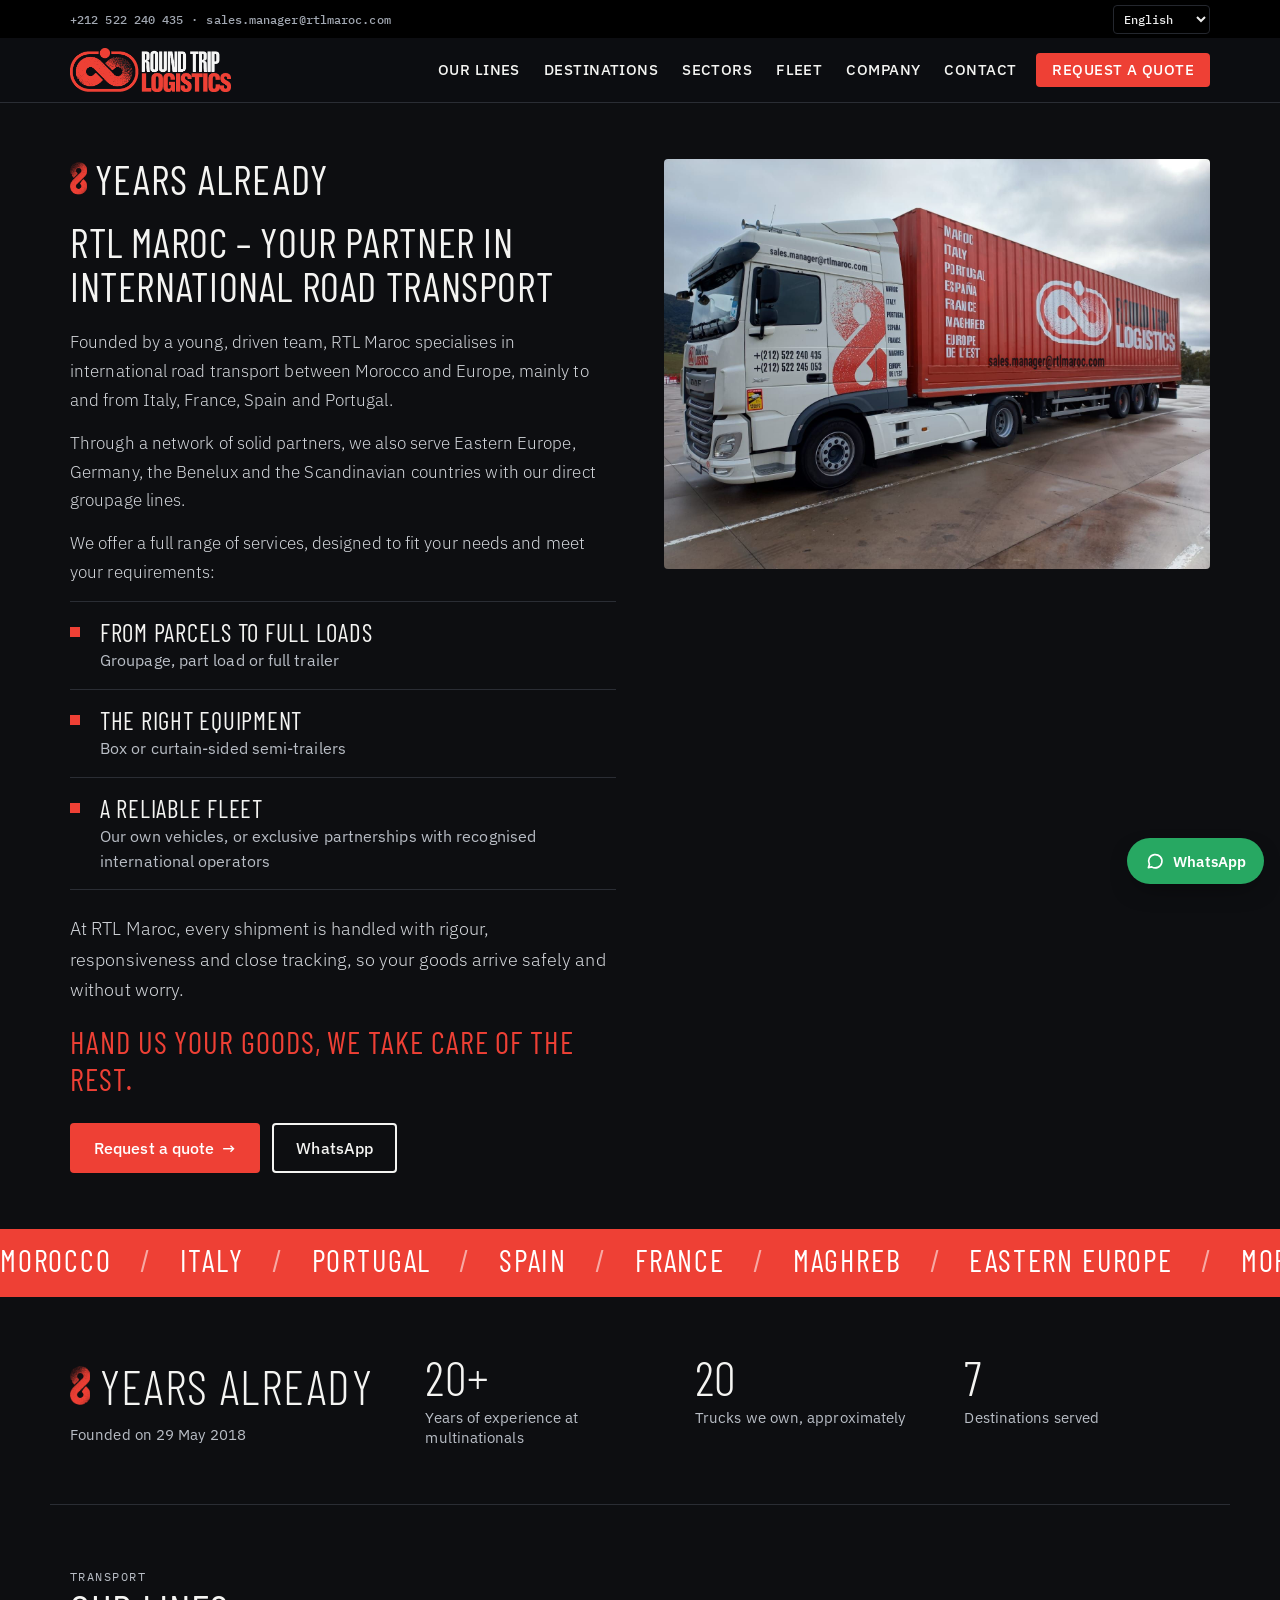
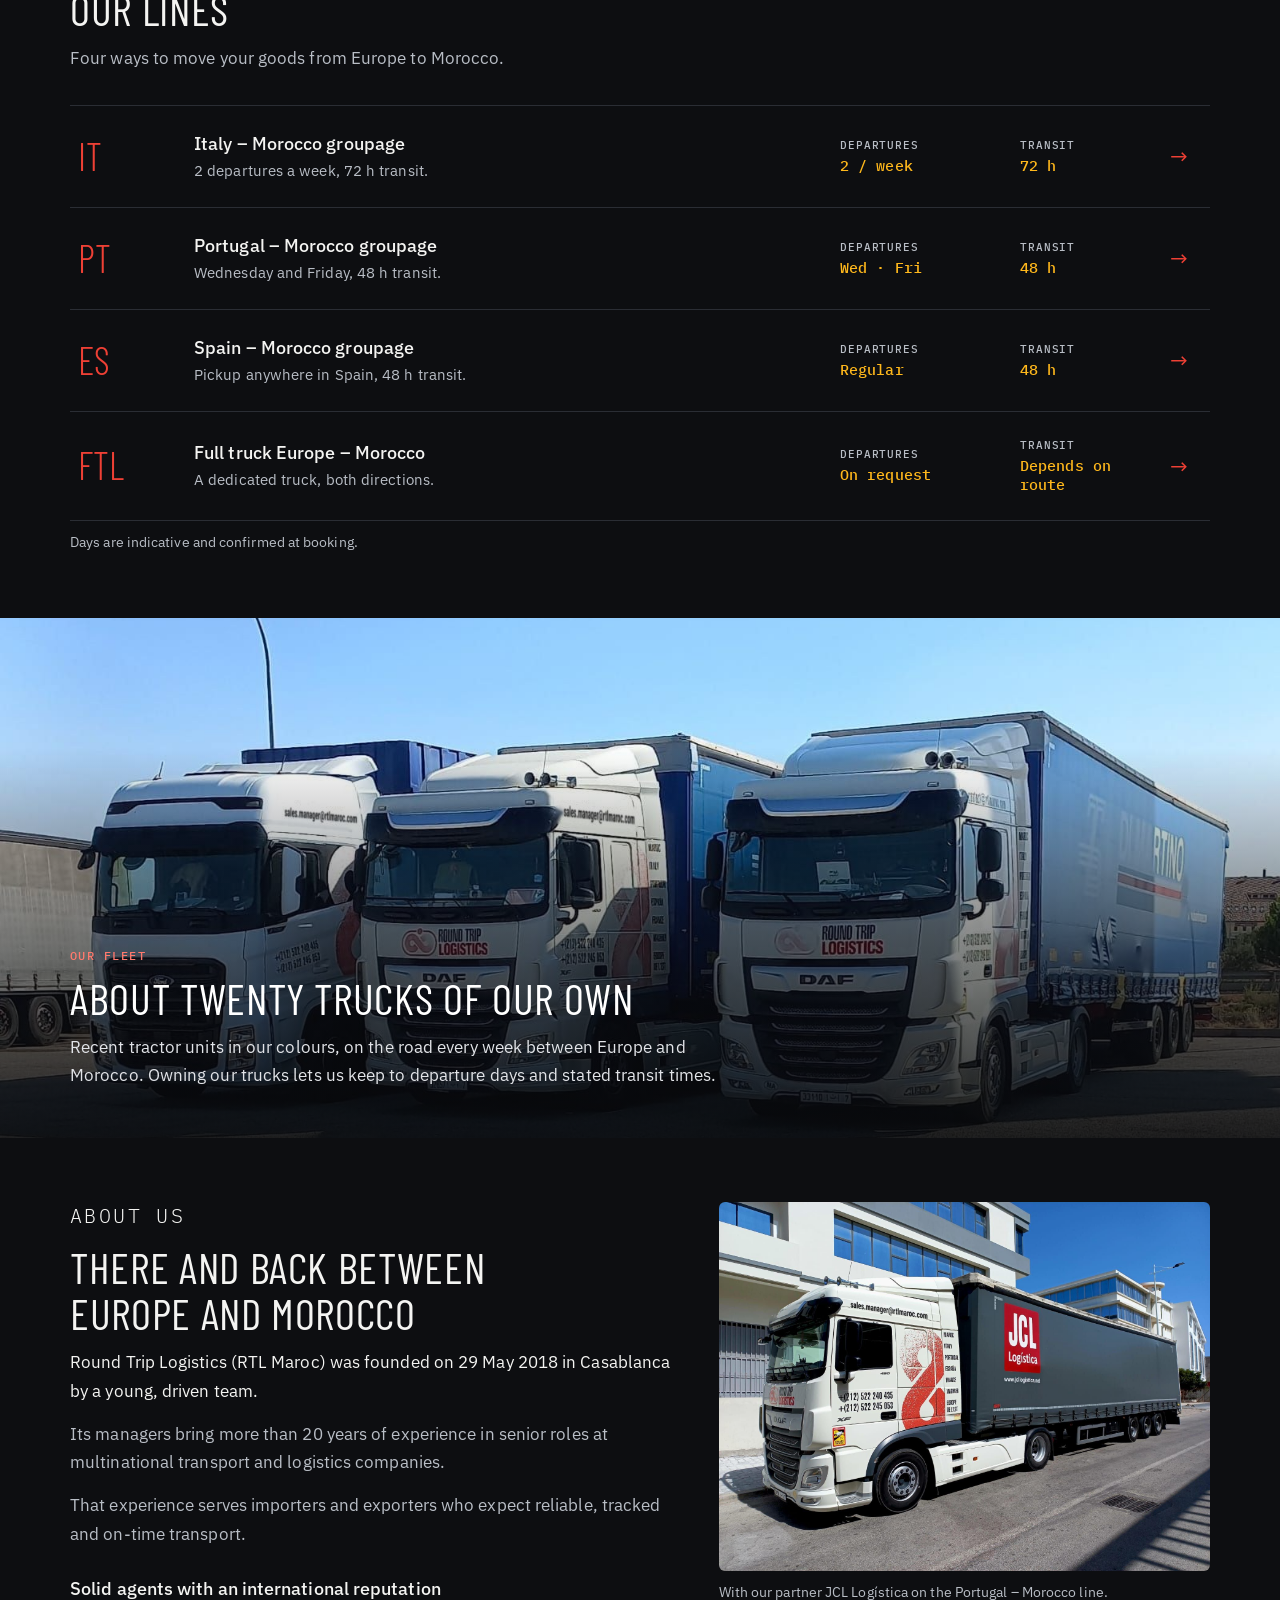
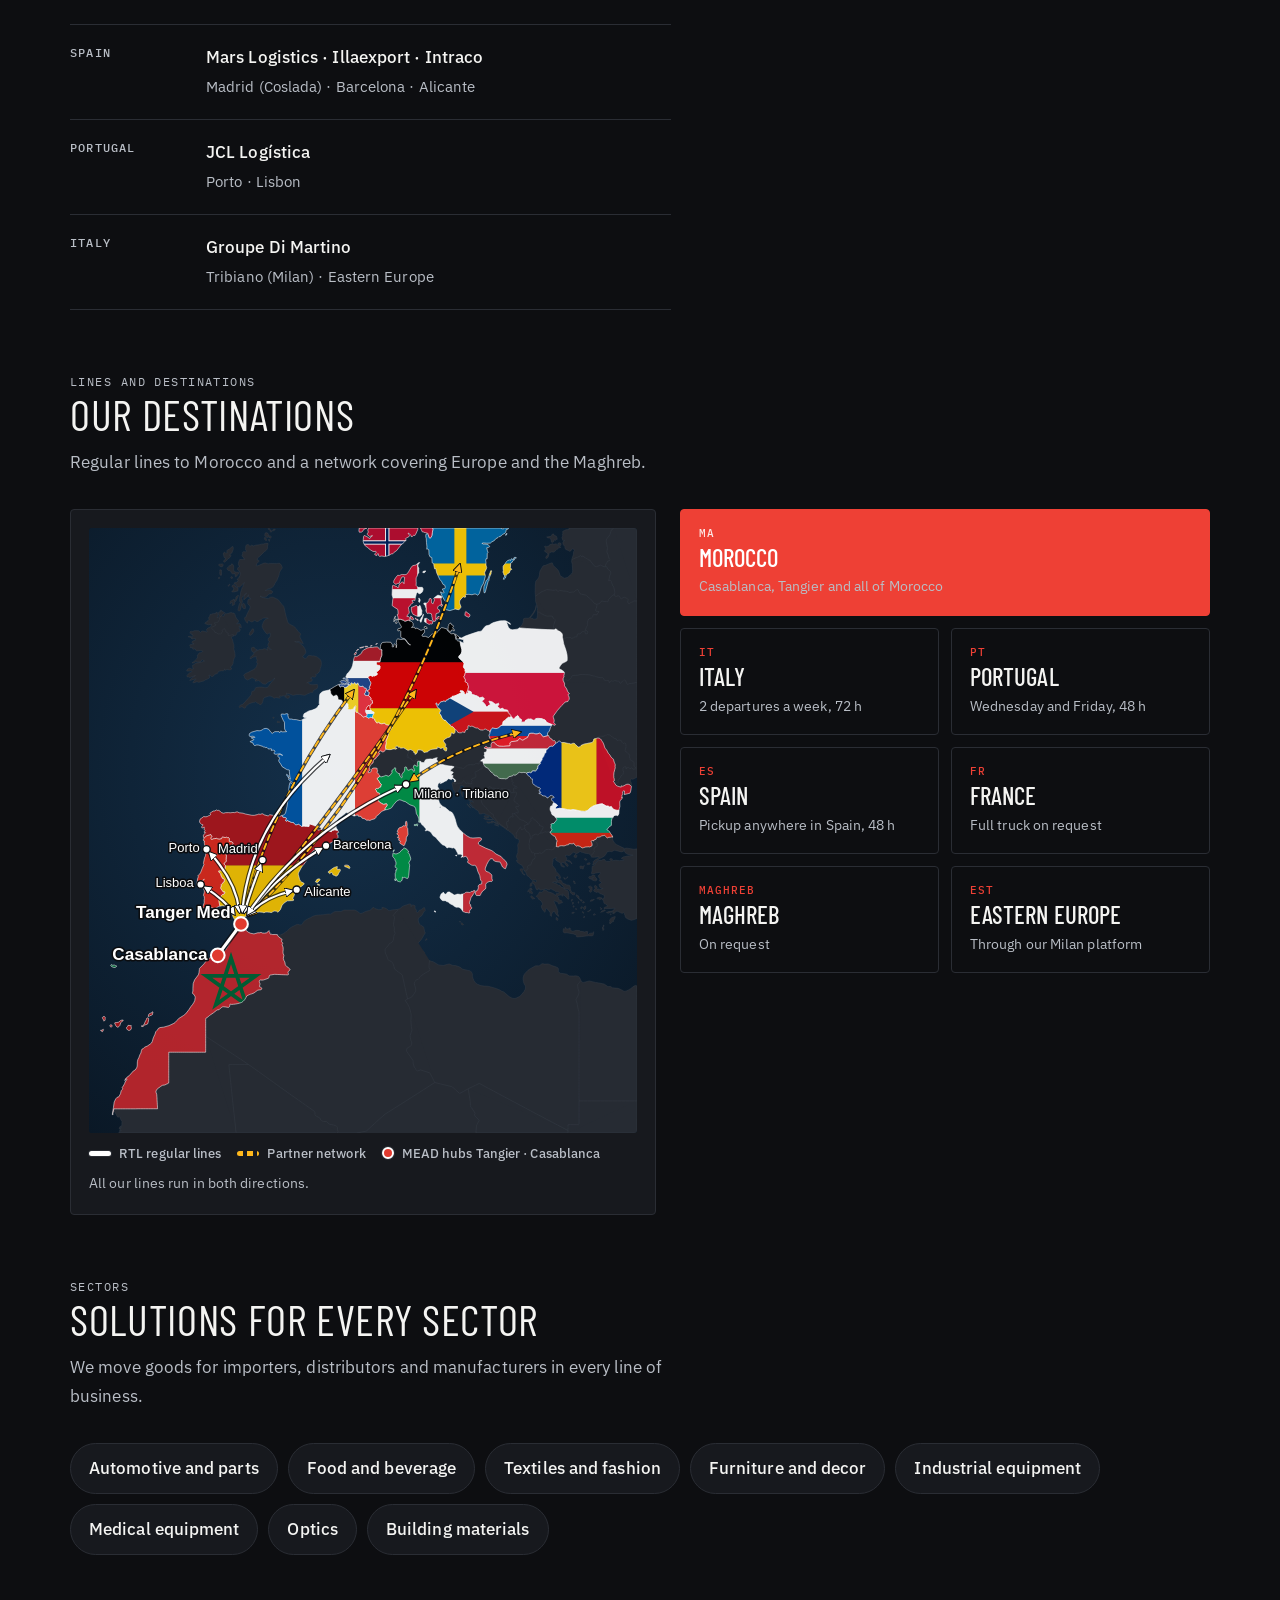
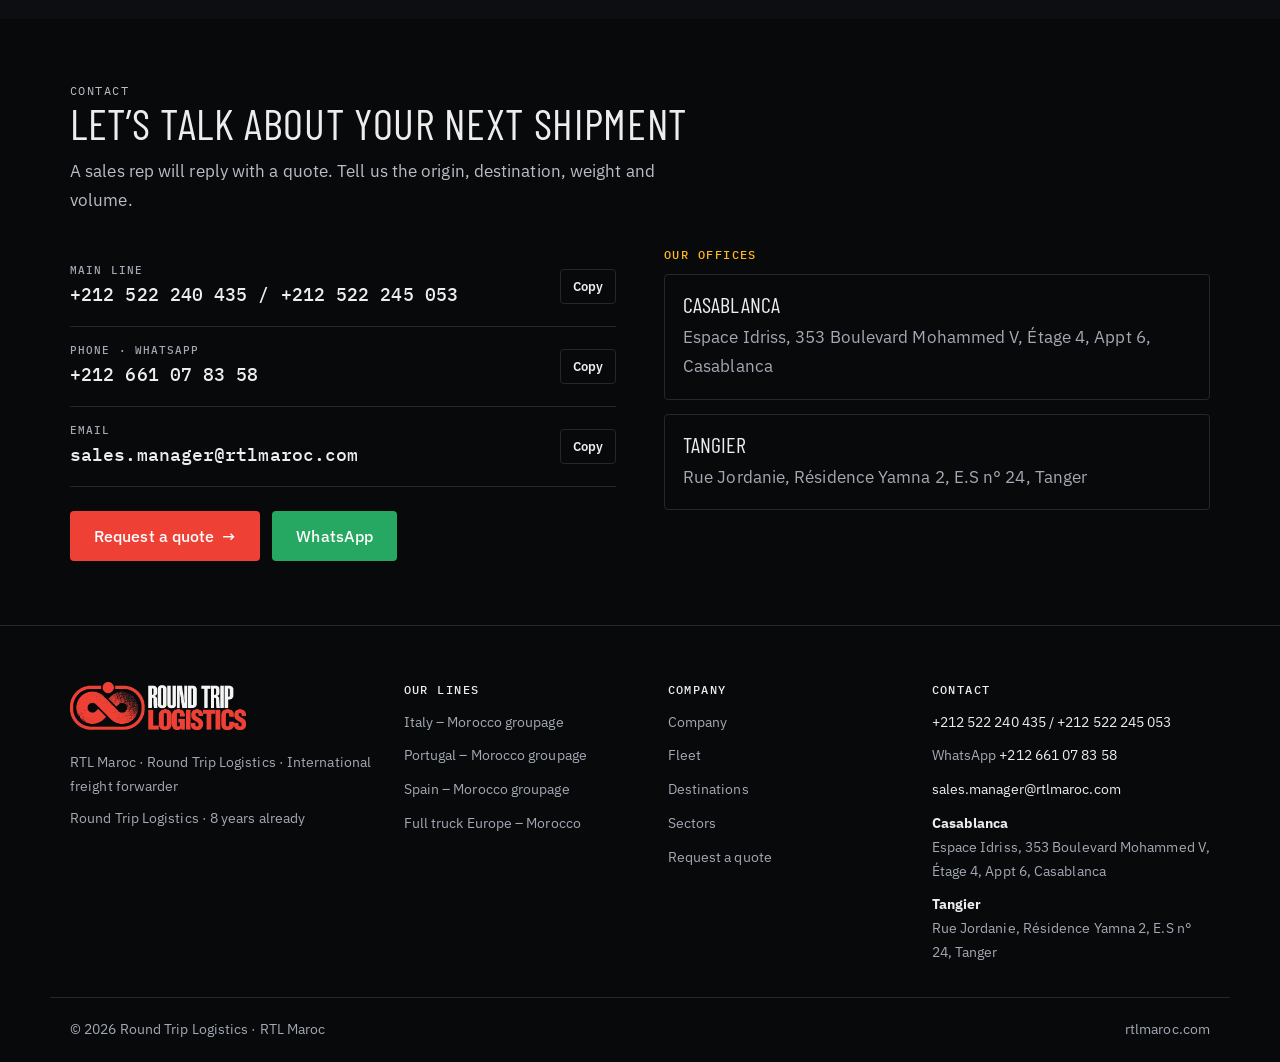
==== index.html @ e3e6258c "Accueil : photo de la remorque affichée en entier sur ordinateur Co-Authored-By: Claude Opus 5.5 <no" ====
<!doctype html>
<html lang="fr">
<head>
<meta charset="utf-8">
<meta name="viewport" content="width=device-width, initial-scale=1, viewport-fit=cover">
<meta name="description" content="RTL Maroc : transport routier international entre le Maroc et l’Europe. Groupage et camions complets Italie (72 h), Espagne et Portugal (48 h), MEAD Tanger et Casablanca.">
<meta property="og:title" content="Transport routier international Maroc – Europe | RTL Maroc">
<meta property="og:description" content="Transport routier international : groupage et camions complets Italie, Espagne, Portugal ⇄ Casablanca et Tanger. Départs à jours fixes.">
<meta property="og:type" content="website">
<meta property="og:url" content="https://rtlmaroc.com/">
<link rel="icon" type="image/png" href="images/symbol.png">
<meta property="og:image" content="https://rtlmaroc.com/images/truck-red.jpg?v=2">
<link rel="canonical" href="https://rtlmaroc.com/">
<meta name="google-site-verification" content="d_zcUxJvFKrrZvmLcxqV_xm2I3h4PxeNgnh7KemScoQ" />
<meta name="msvalidate.01" content="E148B6F0AB1B014B251C3B98FE96E1F3" />
<style>[hidden]{display:none!important}img{max-width:100%}</style>
<title>Transport routier international Maroc – Europe | RTL Maroc</title>
<script type="application/ld+json">
{"@context":"https://schema.org","@type":"LocalBusiness","@id":"https://rtlmaroc.com/#rtl",
"name":"RTL Maroc – Round Trip Logistics","alternateName":["RTL Maroc","Round Trip Logistics"],
"description":"Commissionnaire de transport international : groupage et camions complets entre l’Europe et le Maroc (Espagne et Portugal en 48 h, Italie en 72 h), livraison MEAD Tanger et Casablanca.",
"url":"https://rtlmaroc.com/","logo":"https://rtlmaroc.com/images/logo.png","image":"https://rtlmaroc.com/images/truck-red.jpg",
"foundingDate":"2018-05-29","telephone":"+212661078358","email":"sales.manager@rtlmaroc.com",
"address":{"@type":"PostalAddress","streetAddress":"Espace Idriss, 353 Boulevard Mohammed V, Étage 4, Appt 6","addressLocality":"Casablanca","addressCountry":"MA"},
"department":[{"@type":"LocalBusiness","name":"RTL Maroc – Bureau de Tanger","address":{"@type":"PostalAddress","streetAddress":"Rue Jordanie, Résidence Yamna 2, E.S n° 24","addressLocality":"Tanger","addressCountry":"MA"},"telephone":"+212661078358"}],
"contactPoint":[{"@type":"ContactPoint","contactType":"sales","telephone":"+212661078358","email":"sales.manager@rtlmaroc.com","availableLanguage":["fr","es","pt","it","en","ar"]},
{"@type":"ContactPoint","contactType":"customer service","telephone":"+212522240435"},{"@type":"ContactPoint","contactType":"customer service","telephone":"+212522245053"}],
"areaServed":["Maroc","Espagne","Portugal","Italie","France","Maghreb","Europe de l’Est"],
"knowsAbout":["Groupage Europe–Maroc","Camion complet","Transport routier international","Commissionnaire de transport"]}
</script>
</head>
<body>
<link rel="preconnect" href="https://fonts.googleapis.com">
<link rel="preconnect" href="https://fonts.gstatic.com" crossorigin>
<link rel="stylesheet" href="https://fonts.googleapis.com/css2?family=Barlow+Condensed:wght@300;400;500&family=IBM+Plex+Mono:wght@500&family=IBM+Plex+Sans+Arabic:wght@300;400;500;600&family=IBM+Plex+Sans:wght@300;400;500;600&display=swap">
<style>
:root{
  --bg:#F2F3F5; --surface:#FFFFFF; --ink:#15171B; --muted:#586070; --line:#D9DCE1;
  --red:#E03A2F; --red-soft:#FDECEA; --on-red:#FFFFFF;
  --board:#16181D; --board-ink:#E8EAED; --board-dim:#848B96; --amber:#FFB81C; --board-line:#2A2E36;
  --wa:#1C8C4E;
  --display:"Anton","IBM Plex Sans Arabic","Arial Narrow",Impact,sans-serif;
  --sans:"IBM Plex Sans","IBM Plex Sans Arabic",system-ui,-apple-system,"Segoe UI",sans-serif;
  --mono:"IBM Plex Mono",ui-monospace,Menlo,Consolas,monospace;
}
@media (prefers-color-scheme: dark){
  :root:not([data-theme="light"]){
    color-scheme:dark;
    --bg:#0F1114; --surface:#181B20; --ink:#ECEEF1; --muted:#9AA1AC; --line:#2B2F37;
    --red:#F04A3E; --red-soft:#3A1614; --on-red:#FFFFFF;
    --board:#08090B; --board-ink:#E8EAED; --board-dim:#7D8490; --board-line:#23262D;
    --wa:#27A862;
  }
}
:root[data-theme="dark"]{
  color-scheme:dark;
  --bg:#0F1114; --surface:#181B20; --ink:#ECEEF1; --muted:#9AA1AC; --line:#2B2F37;
  --red:#F04A3E; --red-soft:#3A1614; --on-red:#FFFFFF;
  --board:#08090B; --board-ink:#E8EAED; --board-dim:#7D8490; --board-line:#23262D;
  --wa:#27A862;
}
*{box-sizing:border-box}
html{scroll-behavior:smooth}
@media (prefers-reduced-motion: reduce){html{scroll-behavior:auto}*{animation:none!important;transition:none!important}}
body{margin:0;background:var(--bg);color:var(--ink);font:400 16px/1.6 var(--sans);-webkit-font-smoothing:antialiased}
a{color:inherit}
:focus-visible{outline:3px solid var(--red);outline-offset:2px}
.wrap{max-width:1180px;margin-inline:auto;padding-inline:20px}
@media (max-width:480px){.wrap{padding-inline:16px}}
[dir="rtl"] .arr{display:inline-block;transform:scaleX(-1)}

/* Header */
.top{position:sticky;top:env(safe-area-inset-top,0px);z-index:20;background:var(--surface);border-top:4px solid var(--red);border-bottom:1px solid var(--line)}
.top .wrap{display:flex;align-items:center;gap:20px;min-height:64px}
.brand{display:flex;align-items:center;gap:10px;text-decoration:none;flex-shrink:0}
.brand svg{width:34px;height:24px}
.brand b{font:400 28px/1 var(--display);letter-spacing:.02em}
.brand small{display:block;font:500 10px/1.2 var(--mono);color:var(--muted);letter-spacing:.14em;text-transform:uppercase}
.nav{display:flex;align-items:center;gap:4px;margin-inline-start:auto}
.nav a{font:600 15px/1 var(--sans);text-decoration:none;padding:10px 10px;border-radius:4px;color:var(--ink)}
.nav a:hover{background:var(--bg)}
.nav a.on{color:var(--red)}
.nav a.cta{background:var(--red);color:var(--on-red);padding-inline:16px;margin-inline-start:6px}
.nav a.cta:hover{filter:brightness(1.08)}
.lang{display:flex;align-items:center;gap:6px}
.lang select{font:500 13px/1 var(--mono);background:var(--surface);color:var(--ink);border:1px solid var(--line);border-radius:4px;padding:8px 6px}
.menu-btn{display:none;margin-inline-start:auto;background:none;border:1px solid var(--line);border-radius:4px;color:var(--ink);font:600 14px var(--sans);padding:8px 12px;cursor:pointer}
@media (max-width:960px){
  .menu-btn{display:block}
  .nav{display:none;position:absolute;inset-inline:0;top:100%;flex-direction:column;align-items:stretch;background:var(--surface);border-bottom:1px solid var(--line);padding:8px 16px 16px;gap:2px}
  .nav.open{display:flex}
  .nav a{padding:14px 8px}
  .nav a.cta{margin:8px 0 0;text-align:center}
  .lang{margin-inline-start:0}
}

/* Hero */
.hero{display:grid;grid-template-columns:1.05fr .95fr;gap:48px;align-items:center;padding-block:64px 56px}
.kicker{font:500 12px/1.4 var(--mono);letter-spacing:.12em;text-transform:uppercase;color:var(--red);margin:0 0 16px}
h1,h2,h3{text-wrap:balance}
h1{font:400 clamp(2.3rem,4.4vw,3.7rem)/1.02 var(--display);text-transform:uppercase;letter-spacing:.01em;margin:0 0 20px}
.lead{font-size:1.125rem;color:var(--muted);max-width:34em;margin:0 0 28px}
.btns{display:flex;flex-wrap:wrap;gap:12px}
.btn{display:inline-flex;align-items:center;gap:8px;font:600 16px/1 var(--sans);padding:15px 22px;border-radius:4px;text-decoration:none;border:2px solid transparent;cursor:pointer}
.btn.red{background:var(--red);color:var(--on-red)}
.btn.red:hover{filter:brightness(1.08)}
.btn.ghost{border-color:var(--ink);color:var(--ink);background:transparent}
.btn.ghost:hover{background:var(--ink);color:var(--surface)}
.btn.wa{background:var(--wa);color:#fff}
[dir="rtl"] h1{text-transform:none;line-height:1.25;font-size:clamp(2rem,4.2vw,3.3rem)}
[dir="rtl"] .kicker,[dir="rtl"] .eyebrow,[dir="rtl"] .brand small{letter-spacing:0}

/* Departures board */
.board{background:var(--board);color:var(--board-ink);border-radius:6px;padding:22px 22px 16px;box-shadow:0 18px 40px -24px rgba(0,0,0,.55)}
.board-head{display:flex;justify-content:space-between;align-items:center;gap:12px;margin-bottom:14px}
.board-title{font:400 22px/1 var(--display);text-transform:uppercase;letter-spacing:.04em}
[dir="rtl"] .board-title{text-transform:none;letter-spacing:0}
.live{display:inline-flex;align-items:center;gap:8px;font:500 11px var(--mono);color:var(--board-dim);letter-spacing:.1em}
.live i{width:8px;height:8px;border-radius:50%;background:var(--amber);animation:pulse 2s ease-in-out infinite}
@keyframes pulse{50%{opacity:.25}}
.board table{width:100%;border-collapse:collapse;font-family:var(--mono)}
.board th{font:500 11px/1.2 var(--mono);color:var(--board-dim);text-transform:uppercase;letter-spacing:.1em;text-align:start;padding:8px 6px;border-bottom:1px solid var(--board-line)}
[dir="rtl"] .board th{letter-spacing:0}
.board td{padding:13px 6px;font-size:13.5px;border-bottom:1px solid var(--board-line);font-size:14px;vertical-align:middle}
.board tr:last-child td{border-bottom:0}
.board .code{display:inline-block;min-width:44px;text-align:center;background:var(--red);color:#fff;font:500 12px/1 var(--mono);padding:6px 6px;border-radius:3px;margin-inline-end:10px}
.board .ln{font-family:var(--sans);font-weight:600;color:var(--board-ink);white-space:nowrap}
.board td:first-child a{display:flex;align-items:center}
.board .am{white-space:nowrap}
.board .am{color:var(--amber);font-variant-numeric:tabular-nums}
.board a{text-decoration:none}
.board a:hover .ln{text-decoration:underline}
.board-note{font:400 12px/1.4 var(--sans);color:var(--board-dim);margin:12px 0 0}
.tbl{overflow-x:auto}
@media (max-width:520px){.board .col-arr{display:none}.board td,.board th{padding-inline:4px}.board .code{min-width:38px;margin-inline-end:6px}}

/* Sections */
.sec{padding-block:64px}
.sec-head{max-width:640px;margin-bottom:32px}
.eyebrow{font:500 12px/1.4 var(--mono);letter-spacing:.12em;text-transform:uppercase;color:var(--muted);margin:0 0 10px}
h2{font:400 clamp(2rem,3.6vw,2.9rem)/1 var(--display);text-transform:uppercase;margin:0 0 12px}
[dir="rtl"] h2{text-transform:none;line-height:1.3}
.sec-head p{color:var(--muted);margin:0}
h3{font:600 1.125rem/1.3 var(--sans);margin:0 0 6px}

.cards{display:grid;grid-template-columns:repeat(4,1fr);gap:16px}
@media (max-width:1040px){.cards{grid-template-columns:repeat(2,1fr)}}
@media (max-width:560px){.cards{grid-template-columns:1fr}}
.card{display:flex;flex-direction:column;gap:14px;background:var(--surface);border:1px solid var(--line);border-radius:4px;padding:22px;text-decoration:none;transition:border-color .15s,transform .15s}
.card:hover{border-color:var(--red);transform:translateY(-2px)}
.chip{align-self:flex-start;font:500 12px/1 var(--mono);background:var(--ink);color:var(--surface);padding:6px 8px;border-radius:3px}
.card p{margin:0;color:var(--muted);font-size:15px}
.meta{display:flex;gap:18px;margin-top:auto;padding-top:14px;border-top:1px dashed var(--line);font:500 13px/1.3 var(--mono)}
.meta span{display:flex;flex-direction:column;gap:2px}
.meta small{font:400 11px var(--sans);color:var(--muted);text-transform:uppercase;letter-spacing:.06em}
.more{font:600 14px var(--sans);color:var(--red)}

.split{display:grid;grid-template-columns:1.1fr .9fr;gap:48px;align-items:start}
@media (max-width:900px){.split,.hero{grid-template-columns:1fr;gap:36px}.hero{padding-block:40px}}
.map{background:var(--surface);border:1px solid var(--line);border-radius:4px;padding:18px}
.map svg{width:100%;height:auto;display:block}
.map .city{font:500 12px var(--mono);fill:var(--ink)}
.map .sea{fill:none;stroke:var(--line);stroke-width:1.5;stroke-dasharray:3 5}
.map .st{fill:var(--surface);stroke:var(--ink);stroke-width:2.5}
.map .hub{fill:var(--red);stroke:var(--surface);stroke-width:3}
.l-es{stroke:var(--red)} .l-pt{stroke:var(--ink)} .l-it{stroke:#D99A00}
.map path{fill:none;stroke-width:5;stroke-linecap:round;stroke-linejoin:round}
.map .trunk{stroke:var(--red);stroke-width:8}
.legend{display:flex;flex-wrap:wrap;gap:16px;margin-top:12px;font:500 13px var(--sans);color:var(--muted)}
.legend span{display:inline-flex;align-items:center;gap:8px}
.legend i{width:22px;height:5px;border-radius:3px;display:inline-block}
.map-note{font-size:14px;color:var(--muted);margin:10px 0 0}
.map-img{width:100%;height:auto;display:block;border-radius:3px;background:#0A1826}
.legend .lg-main{background:#fff;box-shadow:0 0 0 1px var(--line)}
.legend .lg-part{background:repeating-linear-gradient(90deg,#FFB81C 0 6px,transparent 6px 10px)}
.legend .lg-hub{width:12px;height:12px;border-radius:50%;background:#E03A2F;border:2px solid #fff;box-shadow:0 0 0 1px var(--line)}


.why{list-style:none;margin:0;padding:0;display:grid;gap:0}
.why li{padding:18px 0;border-top:1px solid var(--line)}
.why li:last-child{border-bottom:1px solid var(--line)}
.why p{margin:0;color:var(--muted)}

/* Contact band */
.band{background:var(--board);color:var(--board-ink)}
.band .sec-head p{color:var(--board-dim)}
.band .eyebrow{color:var(--amber)}
.contact{display:grid;grid-template-columns:1fr 1fr;gap:48px}
@media (max-width:900px){.contact{grid-template-columns:1fr;gap:28px}}
.rows{display:grid;gap:0}
.row{display:flex;align-items:center;justify-content:space-between;gap:12px;padding:16px 0;border-bottom:1px solid var(--board-line);flex-wrap:wrap}
.row small{display:block;font:500 11px var(--mono);letter-spacing:.1em;text-transform:uppercase;color:var(--board-dim);margin-bottom:4px}
[dir="rtl"] .row small{letter-spacing:0}
.row .v{font:500 18px/1.3 var(--mono);user-select:all;direction:ltr;unicode-bidi:embed}
.copy{font:600 13px var(--sans);background:transparent;color:var(--board-ink);border:1px solid var(--board-line);border-radius:4px;padding:8px 12px;cursor:pointer}
.copy:hover{border-color:var(--amber);color:var(--amber)}
.offices{display:grid;gap:14px}
.office{border:1px solid var(--board-line);border-radius:4px;padding:18px}
.office h3{font:400 22px/1 var(--display);text-transform:uppercase;margin:0 0 8px;color:var(--board-ink)}
[dir="rtl"] .office h3{text-transform:none}
.office p{margin:0;color:var(--board-dim)}
.band .btns{margin-top:24px}

/* Line page */
.crumb{font:500 13px var(--mono);color:var(--muted);text-decoration:none;display:inline-flex;gap:6px;margin-bottom:24px}
.crumb:hover{color:var(--red)}
.line-hero{padding-block:44px 8px}
.line-hero .code-big{font:400 clamp(4rem,11vw,8rem)/.8 var(--display);color:var(--red);margin:0 0 12px;letter-spacing:-.01em}
.facts{display:grid;grid-template-columns:repeat(4,1fr);gap:0;background:var(--surface);border:1px solid var(--line);border-radius:4px;margin-top:32px}
.facts div{padding:20px;border-inline-start:1px solid var(--line)}
.facts div:first-child{border-inline-start:0}
.facts small{display:block;font:500 11px var(--mono);letter-spacing:.1em;text-transform:uppercase;color:var(--muted);margin-bottom:6px}
[dir="rtl"] .facts small{letter-spacing:0}
.facts strong{font:400 26px/1.1 var(--display);font-variant-numeric:tabular-nums}
[dir="rtl"] .facts strong{font:700 20px/1.3 var(--sans)}
@media (max-width:760px){.facts{grid-template-columns:1fr 1fr}.facts div:nth-child(3){border-inline-start:0}.facts div:nth-child(n+3){border-top:1px solid var(--line)}}
.steps{list-style:none;margin:0;padding:0;display:grid;grid-template-columns:repeat(4,1fr);gap:16px;counter-reset:s}
@media (max-width:960px){.steps{grid-template-columns:1fr 1fr}}
@media (max-width:520px){.steps{grid-template-columns:1fr}}
.steps li{counter-increment:s;background:var(--surface);border:1px solid var(--line);border-radius:4px;padding:20px}
.steps li::before{content:counter(s,decimal-leading-zero);display:block;font:500 13px var(--mono);color:var(--red);margin-bottom:10px}
.steps p{margin:0;color:var(--muted);font-size:15px}
.two{display:grid;grid-template-columns:1fr 1fr;gap:48px}
@media (max-width:860px){.two{grid-template-columns:1fr;gap:32px}}
.docs{list-style:none;margin:0;padding:0}
.docs li{display:flex;gap:12px;padding:14px 0;border-top:1px solid var(--line)}
.docs li::before{content:"";flex:0 0 14px;height:14px;margin-top:5px;border:2px solid var(--red);border-radius:2px}
details{border-top:1px solid var(--line);padding:4px 0}
details:last-of-type{border-bottom:1px solid var(--line)}
summary{cursor:pointer;font-weight:600;padding:14px 0;list-style:none;display:flex;justify-content:space-between;gap:12px}
summary::-webkit-details-marker{display:none}
summary::after{content:"+";font:500 20px/1 var(--mono);color:var(--red)}
details[open] summary::after{content:"–"}
details p{margin:0 0 16px;color:var(--muted)}

/* Quote form */
.form{display:grid;grid-template-columns:1fr 1fr;gap:18px 20px;background:var(--surface);border:1px solid var(--line);border-radius:4px;padding:28px}
@media (max-width:640px){.form{grid-template-columns:1fr;padding:20px}}
.f{display:flex;flex-direction:column;gap:6px}
.f.full{grid-column:1/-1}
.f label,.f legend{font:600 14px var(--sans)}
.f input,.f select,.f textarea{font:400 16px var(--sans);color:var(--ink);background:var(--bg);border:1px solid var(--line);border-radius:4px;padding:12px;width:100%}
.f input:focus,.f select:focus,.f textarea:focus{outline:2px solid var(--red);outline-offset:0;border-color:transparent}
.f textarea{min-height:96px;resize:vertical}
.trio{display:grid;grid-template-columns:repeat(3,1fr);gap:12px}
@media (max-width:480px){.trio{grid-template-columns:1fr}}
fieldset.f{border:0;padding:0;margin:0}
.seg{display:flex;gap:8px;flex-wrap:wrap}
.seg label{display:flex;align-items:center;gap:8px;font:500 15px var(--sans);border:1px solid var(--line);border-radius:4px;padding:10px 14px;cursor:pointer;background:var(--bg)}
.seg input{accent-color:var(--red);width:auto}
.err{grid-column:1/-1;color:var(--red);font-weight:600;margin:0}
.result{margin-top:20px;background:var(--red-soft);border:1px solid var(--red);border-radius:4px;padding:22px}
.result p{margin:0 0 14px;font-weight:600}
.result pre{white-space:pre-wrap;font:400 14px/1.5 var(--mono);background:var(--surface);border:1px solid var(--line);border-radius:4px;padding:14px;margin:0 0 16px;max-height:260px;overflow:auto}
.result .btn.ghost{padding:13px 18px}
.side-note{color:var(--muted);font-size:15px}
.side-note .v{font:500 16px var(--mono);color:var(--ink);direction:ltr;unicode-bidi:embed}


/* ===== v3 layout ===== */
.sr{position:absolute;width:1px;height:1px;overflow:hidden;clip:rect(0 0 0 0);white-space:nowrap}
.util{background:var(--board);color:var(--board-dim);font:500 12px var(--mono)}
.util .wrap{display:flex;justify-content:space-between;align-items:center;gap:12px;min-height:38px}
.util .v{direction:ltr;unicode-bidi:embed}
.util .sep{margin-inline:8px}
.util select{background:transparent;color:var(--board-ink);border:1px solid var(--board-line);font:500 12px var(--mono);padding:5px 6px;border-radius:4px}
.util select option{color:#15171B;background:#fff}
@media (max-width:560px){.util-c .sep,.util-c .v:last-child{display:none}}
.top{border-top:0}
.nav a{font-size:14.5px;text-transform:uppercase;letter-spacing:.03em}
[dir="rtl"] .nav a{text-transform:none;letter-spacing:0;font-size:15px}
@media (max-width:1120px){
  .menu-btn{display:block}
  .nav{display:none;position:absolute;inset-inline:0;top:100%;flex-direction:column;align-items:stretch;background:var(--surface);border-bottom:1px solid var(--line);padding:8px 16px 16px;gap:2px}
  .nav.open{display:flex}
  .nav a{padding:14px 8px}
  .nav a.cta{margin:8px 0 0;text-align:center}
}
.hero-x{position:relative;height:clamp(480px,74vh,700px);background:#0B0C0E;overflow:hidden;color:#fff}
.slide{position:absolute;inset:0;opacity:0;transition:opacity .9s ease;display:flex;align-items:flex-end}
.slide.on{opacity:1;z-index:1}
.slide img{position:absolute;inset:0;width:100%;height:100%;object-fit:cover}
.slide::after{content:"";position:absolute;inset:0;background:linear-gradient(90deg,rgba(8,9,11,.82) 0%,rgba(8,9,11,.5) 45%,rgba(8,9,11,.05) 80%),linear-gradient(0deg,rgba(8,9,11,.7) 0%,transparent 45%)}
[dir="rtl"] .slide::after{background:linear-gradient(270deg,rgba(8,9,11,.82) 0%,rgba(8,9,11,.5) 45%,rgba(8,9,11,.05) 80%),linear-gradient(0deg,rgba(8,9,11,.7) 0%,transparent 45%)}
.slide-txt{position:relative;z-index:2;width:100%;padding-bottom:128px}
.slide-txt .kicker{color:#FF7A6E}
.slide-txt h1,.slide-txt .h1{font:400 clamp(2.3rem,5vw,4.2rem)/1.02 var(--display);text-transform:uppercase;margin:0 0 16px;max-width:15em;text-wrap:balance;color:#fff}
[dir="rtl"] .slide-txt h1,[dir="rtl"] .slide-txt .h1{font-family:var(--sans);font-weight:700;text-transform:none;line-height:1.3;font-size:clamp(1.9rem,4vw,3.1rem)}
.slide-txt .lead{color:rgba(255,255,255,.86);max-width:32em}
.hero-ui{position:absolute;z-index:3;inset-inline:0;bottom:40px;display:flex;justify-content:space-between;align-items:center;gap:16px;flex-wrap:wrap}
.btn.light{background:rgba(255,255,255,.12);color:#fff;border-color:rgba(255,255,255,.7)}
.btn.light:hover{background:#fff;color:#15171B}
.dots{display:flex;gap:8px}
.dot{width:34px;height:5px;border:0;border-radius:3px;background:rgba(255,255,255,.4);cursor:pointer;padding:0}
.dot.on{background:#fff}
@media (max-width:600px){.slide-txt{padding-bottom:150px}.hero-ui{bottom:28px}.dots{order:-1}}
.figs{background:var(--red);color:#fff}
.figs .stats{border:0}
.figs .stat{border-color:rgba(255,255,255,.28)}
.figs .stat b{color:#fff}
.figs .stat span{color:rgba(255,255,255,.88)}
@media (max-width:760px){.figs .stat:nth-child(n+3){border-top:1px solid rgba(255,255,255,.28)}}
.dest-wrap{display:grid;grid-template-columns:1.05fr .95fr;gap:24px;align-items:start}
@media (max-width:900px){.dest-wrap{grid-template-columns:1fr}}
.dest-wrap>*{min-width:0}
.dests{display:grid;grid-template-columns:1fr 1fr;gap:12px}
@media (max-width:420px){.dests{grid-template-columns:1fr}}
.dest{display:flex;flex-direction:column;gap:4px;padding:16px 18px;background:var(--bg);border:1px solid var(--line);border-radius:4px;text-decoration:none;transition:border-color .15s}
.dest:hover{border-color:var(--red)}
.dest small{font:500 11px var(--mono);letter-spacing:.1em;color:var(--red)}
.dest strong{font:400 1.5rem/1.1 var(--display);text-transform:uppercase}
[dir="rtl"] .dest strong{font:700 1.2rem/1.3 var(--sans)}
.dest span{font-size:14px;color:var(--muted)}
.dest:first-child{grid-column:1/-1;background:var(--red);border-color:var(--red);color:#fff}
.dest:first-child small,.dest:first-child span{color:rgba(255,255,255,.88)}
.sectors{list-style:none;margin:0;padding:0;display:grid;grid-template-columns:repeat(4,1fr);gap:0;border-top:1px solid var(--line);border-inline-start:1px solid var(--line)}
.sectors li{padding:26px 22px;border-bottom:1px solid var(--line);border-inline-end:1px solid var(--line);font:600 1.0625rem/1.3 var(--sans);display:flex;flex-direction:column;gap:14px;min-height:120px;background:var(--surface)}
.sectors small{font:500 12px var(--mono);color:var(--red)}
@media (max-width:900px){.sectors{grid-template-columns:repeat(2,1fr)}}
.fleet-band{position:relative;min-height:520px;display:flex;align-items:flex-end;color:#fff;overflow:hidden;background:#0B0C0E}
.fleet-band img{position:absolute;inset:0;width:100%;height:100%;object-fit:cover;object-position:center 62%}
.fleet-band::after{content:"";position:absolute;inset:0;background:linear-gradient(0deg,rgba(8,9,11,.88) 0%,rgba(8,9,11,.35) 50%,transparent 75%)}
.fleet-txt{position:relative;z-index:1;padding-block:48px;width:100%}
.fleet-txt .eyebrow{color:#FF7A6E}
.fleet-txt h2{color:#fff}
.fleet-txt p:last-child{max-width:40em;color:rgba(255,255,255,.86);margin:0}
.foot{padding-block:0}
.foot-grid{display:grid;grid-template-columns:1.3fr 1fr 1fr 1.2fr;gap:32px;padding-block:56px 32px}
@media (max-width:900px){.foot-grid{grid-template-columns:1fr 1fr}}
@media (max-width:520px){.foot-grid{grid-template-columns:1fr}}
.foot-grid>*{min-width:0}
.foot-logo{height:48px;width:auto;margin-bottom:14px}
.foot h4{font:500 12px var(--mono);letter-spacing:.12em;text-transform:uppercase;color:var(--board-ink);margin:0 0 14px}
[dir="rtl"] .foot h4{letter-spacing:0}
.foot ul{list-style:none;margin:0;padding:0;display:grid;gap:10px}
.foot a{text-decoration:none;color:var(--board-dim)}
.foot a:hover{color:#fff}
.foot p{margin:0 0 8px}
.foot strong{color:var(--board-ink)}
.foot .v{direction:ltr;unicode-bidi:embed;color:var(--board-ink)}
.foot-bottom{display:flex;justify-content:space-between;flex-wrap:wrap;gap:12px;border-top:1px solid var(--board-line);padding-block:20px calc(20px + env(safe-area-inset-bottom,0px))}


/* ===== Proposition B : Nuit ===== */
:root:not(#_){color-scheme:dark;--bg:#0D0E11;--surface:#17191E;--ink:#F2F2F0;--muted:#9CA1AA;--line:#2A2D34;--red:#EE4035;--red-soft:#3A1614;--board:#08090B;--board-ink:#EDEDED;--board-dim:#8A909A;--board-line:#24272E;--wa:#27A862}
.logo-l{display:none!important}.logo-d{display:block!important}
.util{background:#000}
.top{background:rgba(13,14,17,.94);-webkit-backdrop-filter:blur(8px);backdrop-filter:blur(8px)}
.nav a:hover{background:var(--surface)}
.b-hero{display:grid;grid-template-columns:1fr 1fr;gap:48px;align-items:center;padding-block:56px}
.b-hero>*{min-width:0}
.b-hero h1{font:400 clamp(2.8rem,6.4vw,5.8rem)/.93 var(--display);text-transform:uppercase;margin:0 0 22px}
[dir="rtl"] .b-hero h1{font:700 clamp(2.1rem,4.4vw,3.5rem)/1.25 var(--sans)}
.b-hero-img{margin:0;aspect-ratio:4/3;border-radius:4px;overflow:hidden;max-width:100%}
.b-hero-img img{width:100%;height:100%;object-fit:cover;object-position:center}
@media (max-width:900px){.b-hero{grid-template-columns:1fr;gap:28px;padding-block:36px}}
.b-marquee{background:var(--red);color:#fff;overflow:hidden;white-space:nowrap;padding-block:16px}
.b-track{display:inline-flex;gap:28px;padding-inline-end:28px;animation:mq 38s linear infinite;font:400 clamp(1.5rem,2.8vw,2.2rem)/1 var(--display);text-transform:uppercase}
[dir="rtl"] .b-track{font:700 1.4rem/1.2 var(--sans);animation-direction:reverse}
.b-track i{font-style:normal;opacity:.55}
@keyframes mq{to{transform:translateX(-50%)}}
.b-stats{display:grid;grid-template-columns:repeat(4,1fr);gap:24px;padding-block:56px;border-bottom:1px solid var(--line)}
.b-stats .stat{border:0!important;padding:0!important}
.b-stats .stat b{font:400 clamp(3.2rem,6vw,5.4rem)/1 var(--display);color:transparent;-webkit-text-stroke:1.5px var(--ink)}
.b-stats .stat:first-child b{color:var(--red);-webkit-text-stroke:0}
@media (max-width:760px){.b-stats{grid-template-columns:1fr 1fr;row-gap:32px}}
.b-rows{border-top:1px solid var(--line)}
.b-row{display:grid;grid-template-columns:96px 1fr 160px 130px 32px;gap:20px;align-items:center;padding:26px 8px;border-bottom:1px solid var(--line);text-decoration:none;transition:background .2s}
.b-row:hover{background:var(--surface)}
.b-code{font:400 2.4rem/1 var(--display);color:var(--red)}
.b-name{font:600 1.25rem/1.3 var(--sans);display:flex;flex-direction:column;gap:4px}
.b-name small{font:400 15px/1.4 var(--sans);color:var(--muted)}
.b-v{font:500 15px var(--mono);color:var(--amber);display:flex;flex-direction:column;gap:4px}
.b-v small{font:500 11px var(--mono);color:var(--muted);text-transform:uppercase;letter-spacing:.08em}
.b-go{font-size:1.4rem;color:var(--red)}
@media (max-width:760px){.b-row{grid-template-columns:64px 1fr;row-gap:10px}.b-v{grid-column:2}.b-go{display:none}.b-code{font-size:1.8rem}}
.b-tags{list-style:none;padding:0;margin:0;display:flex;flex-wrap:wrap;gap:10px}
.b-tags li{border:1px solid var(--line);border-radius:999px;padding:10px 18px;font-weight:500;background:var(--surface)}


/* ===== B affiné : lisibilité ===== */
:root:not(#_){--display:"Barlow Condensed","IBM Plex Sans Arabic","Arial Narrow",sans-serif;--muted:#B9BEC6;--board-dim:#A3A9B3;--ink:#F4F4F2}
body{font-size:17px;line-height:1.7;font-weight:400;letter-spacing:.005em}
.lead{color:#D3D6DB;font-weight:300;font-size:1.2rem;line-height:1.65}
p{color:inherit}
h1,h2,.b-hero h1,.fleet-txt h2{font-weight:400!important;letter-spacing:.015em}
.b-hero h1{font-size:clamp(2.6rem,5.2vw,4.6rem);line-height:1.02}
h2{font-size:clamp(2rem,3.4vw,2.9rem)!important;line-height:1.05!important}
h3,.b-name,.agents strong,.dest strong{font-weight:500!important}
.b-name{font-size:1.15rem}
.b-name small,.sec-head p,.about p+p,.agents span,.dest span,.map-note,.why p,.steps p,.docs li,details p{color:var(--muted)!important;font-weight:400}
.about p:first-of-type{font-weight:300;font-size:1.25rem;color:var(--ink)}
.b-stats .stat b{font:300 clamp(3rem,5.4vw,4.8rem)/1 var(--display)!important;color:var(--ink)!important;-webkit-text-stroke:0!important}
.b-stats .stat:first-child b{color:var(--red)!important}
.b-stats .stat span{color:var(--muted);font-size:15px}
.b-track{font:400 clamp(1.4rem,2.4vw,1.9rem)/1 var(--display)!important;letter-spacing:.06em}
.b-code{font:300 2.4rem/1 var(--display)}
.eyebrow,.kicker{font-weight:500;color:#C9CDD3}
.kicker{color:#FF8378}
.nav a{font-weight:500}
.btn{font-weight:500}
.dest strong{font:400 1.55rem/1.1 var(--display)}
.office h3,.board-title{font-weight:400!important}
.band .sec-head p,.office p{color:var(--board-dim)}
.fleet-txt p:last-child{color:#E2E4E8}
[dir="rtl"] .b-hero h1,[dir="rtl"] h1,[dir="rtl"] h2,[dir="rtl"] .dest strong,[dir="rtl"] .b-track{font-family:var(--sans)!important;font-weight:500!important;letter-spacing:0}
[dir="rtl"] body{line-height:1.85}


/* ===== 8 ans déjà ===== */
.eight{display:inline-block;white-space:nowrap;font:400 1em/1 var(--display);text-transform:uppercase;letter-spacing:.03em;color:var(--ink)}
.eight img{display:inline-block;height:.8em;width:auto;vertical-align:baseline;margin-inline-end:.2em}
.eight svg.e8{display:inline-block;height:.8em;width:.42em;vertical-align:baseline;margin-inline-end:.2em;overflow:visible}
.e8-trace{stroke-dasharray:1 1;stroke-dashoffset:1;animation:e8draw 2.2s cubic-bezier(.55,.1,.35,1) .3s forwards}
@keyframes e8draw{to{stroke-dashoffset:0}}
.eight{animation:e8blink 6s ease-in-out 2.5s 3 both}
@keyframes e8blink{0%,100%{opacity:1}50%{opacity:0}}
@media (prefers-reduced-motion:reduce){.e8-trace{animation:none;stroke-dashoffset:0}.eight{animation:none}}
.eight-t{font:inherit}
.eight.e-top{font-size:clamp(2rem,3.2vw,2.8rem);margin-bottom:14px}
.eight.big{font-size:clamp(2.2rem,3.8vw,3.3rem);font-weight:300}
.b-stats .stat b{font-size:clamp(2.2rem,3.8vw,3.3rem)!important}
.stat-8{gap:6px!important}
@media (min-width:761px){.b-stats{grid-template-columns:1.35fr 1fr 1fr 1fr}}
.b-stats .stat .eight.big{font-size:clamp(2.2rem,3.8vw,3.3rem)!important;color:var(--ink)!important;line-height:1}
.b-stats .stat .eight .eight-t{font-size:inherit!important;color:inherit!important}
[dir="rtl"] .eight{font-family:var(--sans);font-weight:500;text-transform:none;letter-spacing:0}


/* ===== Texte d'accueil ===== */
.b-stats>*{min-width:0}
@media (max-width:760px){.stat-8{grid-column:1/-1}}
.h-points{list-style:none;margin:8px 0 24px;padding:0;display:grid;gap:0;border-top:1px solid var(--line)}
.h-points li{display:grid;grid-template-columns:14px 1fr;column-gap:16px;padding:16px 0;border-bottom:1px solid var(--line)}
.h-points li::before{content:"";width:10px;height:10px;background:var(--red);margin-top:.55em;grid-row:span 2}
.h-points strong{font:400 1.55rem/1.15 var(--display);text-transform:uppercase;letter-spacing:.03em;color:var(--ink)}
.h-points span{color:var(--muted);font-size:1.02rem;line-height:1.5;margin-top:2px}
.h-para{font-weight:300;font-size:1.12rem;line-height:1.7;color:#D3D6DB;margin:0 0 18px;max-width:34em}
.h-close{font:400 clamp(1.5rem,2.4vw,1.95rem)/1.2 var(--display);text-transform:uppercase;letter-spacing:.03em;color:var(--red);margin:0 0 26px}
[dir="rtl"] .h-points strong,[dir="rtl"] .h-close{font-family:var(--sans);font-weight:600;text-transform:none;letter-spacing:0;font-size:1.25rem;line-height:1.5}


.b-hero{align-items:start!important}
.b-hero-img{position:sticky;top:calc(96px + env(safe-area-inset-top,0px))}
@media (max-width:900px){.b-hero-img{position:static}}
.h-title{font:400 clamp(1.9rem,3.2vw,2.7rem)/1.08 var(--display)!important;text-transform:uppercase;letter-spacing:.02em;margin:6px 0 20px!important;max-width:18em}
.h-intro{font-size:1.06rem;line-height:1.7;color:#D3D6DB;font-weight:300;margin:0 0 14px;max-width:36em}
.h-intro:last-of-type{color:var(--ink);font-weight:400;margin-bottom:10px}
[dir="rtl"] .h-title{font:600 clamp(1.6rem,2.8vw,2.2rem)/1.4 var(--sans)!important;text-transform:none}

/* Footer and float */
.foot{background:var(--board);color:var(--board-dim);border-top:1px solid var(--board-line);font-size:14px}

.float{position:fixed;inset-inline-end:16px;bottom:calc(16px + env(safe-area-inset-bottom,0px));z-index:30;display:inline-flex;align-items:center;gap:8px;background:var(--wa);color:#fff;text-decoration:none;font:600 15px var(--sans);padding:13px 18px;border-radius:999px;box-shadow:0 10px 24px -10px rgba(0,0,0,.5)}
.float svg{width:20px;height:20px}
main{min-height:60vh}
/* Brand + company presentation */
.logo{height:44px;width:auto;display:block}
.logo-d{display:none}
@media (prefers-color-scheme: dark){:root:not([data-theme="light"]) .logo-l{display:none}:root:not([data-theme="light"]) .logo-d{display:block}}
:root[data-theme="dark"] .logo-l{display:none}
:root[data-theme="dark"] .logo-d{display:block}
@media (max-width:480px){.logo{height:36px}}
[dir="rtl"] h1,[dir="rtl"] h2,[dir="rtl"] .board-title,[dir="rtl"] .office h3,[dir="rtl"] .code-big,[dir="rtl"] .stat b,[dir="rtl"] .dest-panel li{font-family:var(--sans);font-weight:700}
.hero-img{margin:0;border-radius:6px;overflow:hidden;aspect-ratio:4/3;max-width:100%;background:var(--line)}
.hero-img img{width:100%;height:100%;object-fit:cover;display:block}
.stats{display:grid;grid-template-columns:repeat(4,1fr);border-block:1px solid var(--line)}
.stat{padding:24px 20px;border-inline-start:1px solid var(--line);display:flex;flex-direction:column;gap:6px}
.stat:first-child{border-inline-start:0;padding-inline-start:0}
.stat b{font:400 clamp(2.4rem,4vw,3.4rem)/1 var(--display);color:var(--red);font-variant-numeric:tabular-nums}
.stat span{color:var(--muted);font-size:15px;line-height:1.35}
@media (max-width:760px){.stats{grid-template-columns:1fr 1fr}.stat:nth-child(3){border-inline-start:0;padding-inline-start:0}.stat:nth-child(n+3){border-top:1px solid var(--line)}}
.about p{margin:0 0 14px;max-width:36em;font-size:1.0625rem}
.about p:first-of-type{font-size:1.25rem;color:var(--ink)}
.about p+p{color:var(--muted)}
.dest-panel{background:var(--red);color:#fff;border-radius:6px;padding:28px 32px;position:relative;overflow:hidden}
.dest-panel small{font:500 12px var(--mono);letter-spacing:.12em;text-transform:uppercase;opacity:.85}
[dir="rtl"] .dest-panel small{letter-spacing:0}
.dest-panel ul{list-style:none;margin:14px 0 0;padding:0}
.dest-panel li{font:400 clamp(1.6rem,3vw,2.2rem)/1.15 var(--display);text-transform:uppercase;letter-spacing:.02em}
.dest-panel img{position:absolute;inset-inline-end:-40px;bottom:-40px;width:220px;opacity:.16;filter:brightness(0) invert(1)}
.fleet-img{margin:0;border-radius:6px;overflow:hidden;aspect-ratio:16/8;max-width:100%;background:var(--line)}
.fleet-img img{width:100%;height:100%;object-fit:cover;object-position:center 60%;display:block}
@media (max-width:600px){.fleet-img{aspect-ratio:4/3}}
.fleet-head{display:grid;grid-template-columns:1fr 1fr;gap:32px;align-items:end;margin-bottom:28px}
.fleet-head p{margin:0;color:var(--muted)}
@media (max-width:860px){.fleet-head{grid-template-columns:1fr;gap:12px}}
.agents{list-style:none;margin:24px 0 0;padding:0}
.agents li{display:grid;grid-template-columns:120px 1fr;gap:16px;padding:18px 0;border-top:1px solid var(--line)}
.agents li:last-child{border-bottom:1px solid var(--line)}
.agents .c{font:500 12px/1.6 var(--mono);letter-spacing:.1em;text-transform:uppercase;color:var(--red)}
[dir="rtl"] .agents .c{letter-spacing:0}
.agents strong{display:block;font-weight:600;font-size:1.0625rem}
.agents span{color:var(--muted);font-size:15px}
@media (max-width:480px){.agents li{grid-template-columns:1fr;gap:4px}}
.photo{margin:0}
.photo .ph{border-radius:6px;overflow:hidden;aspect-ratio:4/3;max-width:100%;background:var(--line)}
.photo img{width:100%;height:100%;object-fit:cover;display:block}
.photo figcaption{font-size:14px;color:var(--muted);margin-top:10px}
.lines-top{display:grid;grid-template-columns:1fr 1.1fr;gap:40px;align-items:end;margin-bottom:32px}
.lines-top .sec-head{margin-bottom:0}
@media (max-width:900px){.lines-top{grid-template-columns:1fr;gap:24px}}
.hero>*,.split>*,.lines-top>*,.contact>*,.two>*{min-width:0}
@media (max-width:520px){.board .am{white-space:normal}.board .ln{white-space:normal}}
.alt-bg{background:var(--surface);border-block:1px solid var(--line)}
.line-hero .lead:has(+ .line-about){margin-bottom:14px}
.line-about{font-size:1.05rem}

</style>

<div class="util"><div class="wrap">
  <span class="util-c"><span class="v">+212 522 240 435</span><span class="sep">·</span><span class="v">sales.manager@rtlmaroc.com</span></span>
  <span class="lang"><label for="lang-sel" class="sr">Langue</label><select id="lang-sel"></select></span>
</div></div>
<header class="top">
  <div class="wrap">
    <a class="brand" href="#accueil" aria-label="Round Trip Logistics – RTL Maroc">
      <img class="logo logo-l" src="images/logo.png" alt="Round Trip Logistics" width="620" height="169">
      <img class="logo logo-d" src="images/logo-dark.png" alt="Round Trip Logistics" width="620" height="169">
    </a>
    <button class="menu-btn" id="menu-btn" aria-expanded="false" aria-controls="nav">Menu</button>
    <nav class="nav" id="nav"></nav>
  </div>
</header>
<main id="app">
<div class="wrap" style="padding:40px 16px">
<h1>RTL Maroc – Round Trip Logistics : transport routier international, groupage et camions complets Europe–Maroc</h1>
<p>Commissionnaire de transport international basé à Casablanca et Tanger, créé le 29 mai 2018, spécialisé dans le transport routier international entre le Maroc et l’Europe. Groupage et camions complets depuis l’Espagne, le Portugal et l’Italie vers Casablanca et Tanger, et dans l’autre sens, du Maroc vers l’Europe. Départs à jours fixes, délais annoncés.</p>
<h2>Nos lignes</h2>
<ul>
<li><a href="/groupage-italie-maroc/">Groupage Italie – Maroc</a> : 2 départs par semaine, 72 h de transit. Consolidation sur notre plateforme de Tribiano (Milan), qui reçoit aussi les marchandises d’Europe de l’Est.</li>
<li><a href="/groupage-portugal-maroc/">Groupage Portugal – Maroc</a> : Porto et Lisbonne, départs mercredi et vendredi, 48 h de transit.</li>
<li><a href="/groupage-espagne-maroc/">Groupage Espagne – Maroc</a> : enlèvement dans toute l’Espagne via Madrid (Coslada), Barcelone et Alicante, 48 h de transit, livraison MEAD Tanger et Casablanca.</li>
<li><a href="#complet">Camion complet Europe – Maroc</a> : camion dédié, dans les deux sens, pour les volumes importants.</li>
</ul>
<h2>Destinations</h2>
<p>Maroc, Italie, Portugal, Espagne, France, Maghreb, Europe de l’Est. Via nos partenaires : Allemagne, Benelux, Scandinavie.</p>
<h2>Flotte et services</h2>
<p>Une vingtaine de camions en propre. Semi-remorques tôlées ou bâchées. Groupage, lot partiel ou remorque complète.</p>
<h2>Secteurs</h2>
<p>Automobile et pièces, agroalimentaire, textile et habillement, mobilier et décoration, équipements industriels, matériel médical, optique, matériaux de construction.</p>
<h2>Contact</h2>
<p>Mobile et WhatsApp : <a href="https://wa.me/212661078358">+212 661 07 83 58</a> · Fixes : <a href="tel:+212522240435">+212 522 240 435</a> / <a href="tel:+212522245053">+212 522 245 053</a> · E-mail : <a href="mailto:sales.manager@rtlmaroc.com">sales.manager@rtlmaroc.com</a></p>
<p>Casablanca : Espace Idriss, 353 Boulevard Mohammed V, Étage 4, Appt 6. Tanger : Rue Jordanie, Résidence Yamna 2, E.S n° 24.</p>
<p><a href="#devis">Demander un devis</a></p>
</div>
</main>
<footer class="foot" id="foot"></footer>
<a class="float" id="float" href="https://wa.me/212661078358" target="_blank" rel="noopener">
  <svg viewBox="0 0 24 24" aria-hidden="true"><path d="M4 20l1.3-3.9A8 8 0 1 1 8 19z" fill="none" stroke="#fff" stroke-width="2" stroke-linejoin="round"/></svg>
  <span>WhatsApp</span>
</a>

<script>
/* ===== Coordonnées : à modifier ici si besoin ===== */
const CFG = {
  phone: "+212 661 07 83 58",
  fixed: "+212 522 240 435 / +212 522 245 053",
  wa: "212661078358",
  email: "sales.manager@rtlmaroc.com",
  offices: [
    {k: "casa", addr: "Espace Idriss, 353 Boulevard Mohammed V, Étage 4, Appt 6, Casablanca"},
    {k: "tng", addr: "Rue Jordanie, Résidence Yamna 2, E.S n° 24, Tanger"}
  ]
};
const LINES = ["it", "pt", "es", "ftl"];
const NAV_IDX = { es: 0, pt: 1, it: 2, ftl: 3 }; // position du libellé dans t.nav
const CODE = {es: "ES", pt: "PT", it: "IT", ftl: "FTL"};
const ROUTE = {espagne: "es", portugal: "pt", italie: "it", complet: "ftl"};
const SLUG = {es: "espagne", pt: "portugal", it: "italie", ftl: "complet"};
// Pages dédiées (vraies URL pour Google) ; générées par tools/pages/build.mjs
const PAGE = {it: "groupage-italie-maroc", es: "groupage-espagne-maroc", pt: "groupage-portugal-maroc"};
const PATH_ROUTE = {}; for (const k in PAGE) PATH_ROUTE["/" + PAGE[k] + "/"] = SLUG[k];
const lineHref = k => PAGE[k] ? "/" + PAGE[k] + "/" : "#" + SLUG[k];
const HOURS = {es: 48, pt: 48, it: 72};
const LANGS = [["fr","Français"],["es","Español"],["pt","Português"],["it","Italiano"],["en","English"],["ar","العربية"]];

const T = {
fr: {
  nav: ["Espagne","Portugal","Italie","Complet","Contact","Demander un devis"], lang: "Langue", h: "h",
  kicker: "Commissionnaire de transport international · Europe ⇄ Maroc",
  h1: "Votre groupage Europe–Maroc. Départs fixes, transit garanti.",
  lead: "Groupage et camions complets depuis l’Espagne, le Portugal et l’Italie vers Casablanca et Tanger. Et dans l’autre sens, du Maroc vers l’Europe.",
  cta: "Demander un devis",
  board: "Départs réguliers", cols: ["Ligne","Départs","Transit","Arrivée"], boardNote: "Jours indicatifs, confirmés à la réservation.",
  linesEy: "Groupage et complet", linesH: "Nos lignes", linesSub: "Quatre façons d’amener votre marchandise d’Europe au Maroc.", more: "Voir la ligne",
  whyH: "Pourquoi RTL Maroc",
  why: [["Départs à jours fixes","Vous savez quand part votre marchandise, sans attendre qu’un camion se remplisse."],["Délais annoncés","48 h depuis l’Espagne et le Portugal, 72 h depuis l’Italie."],["Plateformes en Europe","Madrid, Barcelone, Alicante, Porto, Lisbonne et Milan."],["Deux bureaux au Maroc","Casablanca et Tanger, avec livraison directe sur les MEAD."]],
  mapH: "Le corridor Europe–Maroc", mapNote: "Toutes nos lignes fonctionnent dans les deux sens.", legMain: "Lignes régulières RTL", legPart: "Réseau de partenaires", legHub: "Hubs MEAD Tanger · Casablanca",
  contactEy: "Contact", contactH: "Parlons de votre prochain envoi", contactLead: "Un commercial vous répond avec un devis. Donnez-nous l’origine, la destination, le poids et le volume.",
  phone: "Téléphone", email: "E-mail", copy: "Copier", copied: "Copié", offices: {casa: "Casablanca", tng: "Tanger"}, officesH: "Nos bureaux",
  facts: ["Départs","Transit","Enlèvement","Livraison"], back: "Toutes les lignes",
  howH: "Comment se passe un envoi",
  steps: [["Demande de devis","Origine, destination, poids, volume et nature de la marchandise."],["Enlèvement","Nous récupérons la marchandise chez votre fournisseur."],["Transport","Consolidation sur notre plateforme et départ au jour prévu."],["Douane et livraison","Arrivée au MEAD, dédouanement coordonné avec votre transitaire, puis livraison."]],
  docsH: "Documents à prévoir", docs: ["Facture commerciale","Liste de colisage (poids et volume par colis)","Certificat EUR.1 si la marchandise est d’origine européenne","Coordonnées de l’importateur au Maroc (ICE)"],
  faqH: "Questions fréquentes",
  faq: [["Comment est calculé le prix ?","Selon le poids, le volume et les villes d’enlèvement et de livraison. Envoyez-nous ces éléments et nous revenons vers vous avec un devis."],["Qui s’occupe du dédouanement ?","Nous coordonnons le passage en douane sur les MEAD de Tanger et Casablanca avec votre transitaire ou un transitaire partenaire."],["Transportez-vous aussi du Maroc vers l’Europe ?","Oui. Nos lignes fonctionnent dans les deux sens."]],
  lineCta: "Demander un devis pour cette ligne",
  lines: {
    es: {name: "Groupage Espagne – Maroc", short: "Enlèvement dans toute l’Espagne, 48 h de transit.", lead: "Enlèvement dans toute l’Espagne via nos plateformes de Madrid (Coslada), Barcelone et Alicante. Départs directs vers les MEAD de Tanger et Casablanca.", dep: "Réguliers", pick: "Toute l’Espagne", del: "MEAD Tanger · Casablanca"},
    pt: {name: "Groupage Portugal – Maroc", short: "Mercredi et vendredi, 48 h de transit.", lead: "Ligne groupage Porto / Lisbonne ⇄ Casablanca / Tanger, opérée avec notre partenaire au Portugal.", dep: "Mer · Ven", pick: "Porto · Lisbonne", del: "Casablanca · Tanger"},
    it: {name: "Groupage Italie – Maroc", short: "2 départs par semaine, 72 h de transit.", lead: "Consolidation sur notre plateforme de Tribiano (Milan), qui reçoit aussi les marchandises d’Europe de l’Est.", dep: "2 / semaine", pick: "Italie · Europe de l’Est", del: "Casablanca · Tanger"},
    ftl: {name: "Camion complet Europe – Maroc", short: "Un camion dédié, dans les deux sens.", lead: "Camion complet dédié entre l’Europe et le Maroc, dans les deux sens, pour vos volumes importants.", dep: "À la demande", tt: "Selon trajet", pick: "Toute l’Europe", del: "Tout le Maroc"}
  },
  quoteH: "Demande de devis", quoteLead: "Remplissez ce formulaire. Votre demande est préparée pour l’envoyer par WhatsApp ou par e-mail à notre équipe commerciale.",
  q: {company: "Société", name: "Nom et prénom", phone: "Téléphone", email: "E-mail", from: "Enlèvement", to: "Livraison", mode: "Type d’envoi", group: "Groupage", full: "Camion complet", pal: "Palettes", kg: "Poids total (kg)", m3: "Volume (m³)", goods: "Marchandise", msg: "Précisions (adresse, date souhaitée…)", submit: "Préparer ma demande", err: "Indiquez votre nom, un téléphone ou un e-mail, et le lieu d’enlèvement.", ready: "Votre demande est prête. Choisissez comment l’envoyer :", wa: "Envoyer sur WhatsApp", mail: "Envoyer par e-mail", copyText: "Copier le texte", orDirect: "Vous préférez appeler ?"},
  fromOpts: ["Espagne","Portugal","Italie","Autre pays d’Europe","Maroc"], toOpts: ["Casablanca","Tanger","Autre ville du Maroc","Europe"],
  intro: "Demande de devis RTL Maroc", foot: "RTL Maroc · Round Trip Logistics · Commissionnaire de transport international"
},
es: {
  nav: ["España","Portugal","Italia","Completo","Contacto","Pedir presupuesto"], lang: "Idioma", h: "h",
  kicker: "Transitario internacional · Europa ⇄ Marruecos",
  h1: "Su grupaje Europa–Marruecos. Salidas fijas, tránsito garantizado.",
  lead: "Grupaje y camiones completos desde España, Portugal e Italia hacia Casablanca y Tánger. Y en sentido contrario, de Marruecos a Europa.",
  cta: "Pedir presupuesto",
  board: "Salidas regulares", cols: ["Línea","Salidas","Tránsito","Llegada"], boardNote: "Días orientativos, confirmados en la reserva.",
  linesEy: "Grupaje y completo", linesH: "Nuestras líneas", linesSub: "Cuatro formas de llevar su mercancía de Europa a Marruecos.", more: "Ver la línea",
  whyH: "Por qué RTL Maroc",
  why: [["Salidas en días fijos","Sabe cuándo sale su mercancía, sin esperar a que se llene un camión."],["Plazos anunciados","48 h desde España y Portugal, 72 h desde Italia."],["Plataformas en Europa","Madrid, Barcelona, Alicante, Oporto, Lisboa y Milán."],["Dos oficinas en Marruecos","Casablanca y Tánger, con entrega directa en los MEAD."]],
  mapH: "El corredor Europa–Marruecos", mapNote: "Todas nuestras líneas funcionan en ambos sentidos.", legMain: "Líneas regulares RTL", legPart: "Red de socios", legHub: "Hubs MEAD Tánger · Casablanca",
  contactEy: "Contacto", contactH: "Hablemos de su próximo envío", contactLead: "Un comercial le responde con un presupuesto. Indíquenos origen, destino, peso y volumen.",
  phone: "Teléfono", email: "Correo", copy: "Copiar", copied: "Copiado", offices: {casa: "Casablanca", tng: "Tánger"}, officesH: "Nuestras oficinas",
  facts: ["Salidas","Tránsito","Recogida","Entrega"], back: "Todas las líneas",
  howH: "Cómo funciona un envío",
  steps: [["Solicitud de presupuesto","Origen, destino, peso, volumen y tipo de mercancía."],["Recogida","Recogemos la mercancía en su proveedor."],["Transporte","Consolidación en nuestra plataforma y salida el día previsto."],["Aduana y entrega","Llegada al MEAD, despacho coordinado con su agente de aduanas y entrega."]],
  docsH: "Documentos necesarios", docs: ["Factura comercial","Lista de bultos (peso y volumen por bulto)","Certificado EUR.1 si la mercancía es de origen europeo","Datos del importador en Marruecos (ICE)"],
  faqH: "Preguntas frecuentes",
  faq: [["¿Cómo se calcula el precio?","Según el peso, el volumen y las ciudades de recogida y entrega. Envíenos estos datos y le respondemos con un presupuesto."],["¿Quién se encarga del despacho de aduanas?","Coordinamos el despacho en los MEAD de Tánger y Casablanca con su agente de aduanas o un agente colaborador."],["¿También transportan de Marruecos a Europa?","Sí. Nuestras líneas funcionan en ambos sentidos."]],
  lineCta: "Pedir presupuesto para esta línea",
  lines: {
    es: {name: "Grupaje España – Marruecos", short: "Recogida en toda España, 48 h de tránsito.", lead: "Recogida en toda España a través de nuestras plataformas de Madrid (Coslada), Barcelona y Alicante. Salidas directas hacia los MEAD de Tánger y Casablanca.", dep: "Regulares", pick: "Toda España", del: "MEAD Tánger · Casablanca"},
    pt: {name: "Grupaje Portugal – Marruecos", short: "Miércoles y viernes, 48 h de tránsito.", lead: "Línea de grupaje Oporto / Lisboa ⇄ Casablanca / Tánger, operada con nuestro socio en Portugal.", dep: "Mié · Vie", pick: "Oporto · Lisboa", del: "Casablanca · Tánger"},
    it: {name: "Grupaje Italia – Marruecos", short: "2 salidas por semana, 72 h de tránsito.", lead: "Consolidación en nuestra plataforma de Tribiano (Milán), que también recibe mercancía de Europa del Este.", dep: "2 / semana", pick: "Italia · Europa del Este", del: "Casablanca · Tánger"},
    ftl: {name: "Camión completo Europa – Marruecos", short: "Un camión dedicado, en ambos sentidos.", lead: "Camión completo dedicado entre Europa y Marruecos, en ambos sentidos, para sus grandes volúmenes.", dep: "A petición", tt: "Según ruta", pick: "Toda Europa", del: "Todo Marruecos"}
  },
  quoteH: "Solicitud de presupuesto", quoteLead: "Rellene este formulario. Su solicitud queda preparada para enviarla por WhatsApp o por correo a nuestro equipo comercial.",
  q: {company: "Empresa", name: "Nombre y apellidos", phone: "Teléfono", email: "Correo", from: "Recogida", to: "Entrega", mode: "Tipo de envío", group: "Grupaje", full: "Camión completo", pal: "Palés", kg: "Peso total (kg)", m3: "Volumen (m³)", goods: "Mercancía", msg: "Detalles (dirección, fecha deseada…)", submit: "Preparar mi solicitud", err: "Indique su nombre, un teléfono o correo, y el lugar de recogida.", ready: "Su solicitud está lista. Elija cómo enviarla:", wa: "Enviar por WhatsApp", mail: "Enviar por correo", copyText: "Copiar el texto", orDirect: "¿Prefiere llamar?"},
  fromOpts: ["España","Portugal","Italia","Otro país de Europa","Marruecos"], toOpts: ["Casablanca","Tánger","Otra ciudad de Marruecos","Europa"],
  intro: "Solicitud de presupuesto RTL Maroc", foot: "RTL Maroc · Round Trip Logistics · Transitario internacional"
},
pt: {
  nav: ["Espanha","Portugal","Itália","Completo","Contacto","Pedir orçamento"], lang: "Idioma", h: "h",
  kicker: "Transitário internacional · Europa ⇄ Marrocos",
  h1: "A sua grupagem Europa–Marrocos. Partidas fixas, trânsito garantido.",
  lead: "Grupagem e camiões completos de Espanha, Portugal e Itália para Casablanca e Tânger. E no sentido inverso, de Marrocos para a Europa.",
  cta: "Pedir orçamento",
  board: "Partidas regulares", cols: ["Linha","Partidas","Trânsito","Chegada"], boardNote: "Dias indicativos, confirmados na reserva.",
  linesEy: "Grupagem e completo", linesH: "As nossas linhas", linesSub: "Quatro formas de levar a sua mercadoria da Europa para Marrocos.", more: "Ver a linha",
  whyH: "Porquê a RTL Maroc",
  why: [["Partidas em dias fixos","Sabe quando a sua mercadoria parte, sem esperar que um camião encha."],["Prazos anunciados","48 h a partir de Espanha e Portugal, 72 h a partir de Itália."],["Plataformas na Europa","Madrid, Barcelona, Alicante, Porto, Lisboa e Milão."],["Dois escritórios em Marrocos","Casablanca e Tânger, com entrega direta nos MEAD."]],
  mapH: "O corredor Europa–Marrocos", mapNote: "Todas as nossas linhas funcionam nos dois sentidos.", legMain: "Linhas regulares RTL", legPart: "Rede de parceiros", legHub: "Hubs MEAD Tânger · Casablanca",
  contactEy: "Contacto", contactH: "Vamos falar do seu próximo envio", contactLead: "Um comercial responde-lhe com um orçamento. Indique a origem, o destino, o peso e o volume.",
  phone: "Telefone", email: "E-mail", copy: "Copiar", copied: "Copiado", offices: {casa: "Casablanca", tng: "Tânger"}, officesH: "Os nossos escritórios",
  facts: ["Partidas","Trânsito","Recolha","Entrega"], back: "Todas as linhas",
  howH: "Como funciona um envio",
  steps: [["Pedido de orçamento","Origem, destino, peso, volume e tipo de mercadoria."],["Recolha","Recolhemos a mercadoria no seu fornecedor."],["Transporte","Consolidação na nossa plataforma e partida no dia previsto."],["Alfândega e entrega","Chegada ao MEAD, desalfandegamento coordenado com o seu despachante e entrega."]],
  docsH: "Documentos necessários", docs: ["Fatura comercial","Packing list (peso e volume por volume)","Certificado EUR.1 se a mercadoria for de origem europeia","Dados do importador em Marrocos (ICE)"],
  faqH: "Perguntas frequentes",
  faq: [["Como é calculado o preço?","Com base no peso, no volume e nas cidades de recolha e entrega. Envie-nos estes dados e respondemos com um orçamento."],["Quem trata do desalfandegamento?","Coordenamos o desalfandegamento nos MEAD de Tânger e Casablanca com o seu despachante ou um despachante parceiro."],["Também transportam de Marrocos para a Europa?","Sim. As nossas linhas funcionam nos dois sentidos."]],
  lineCta: "Pedir orçamento para esta linha",
  lines: {
    es: {name: "Grupagem Espanha – Marrocos", short: "Recolha em toda a Espanha, 48 h de trânsito.", lead: "Recolha em toda a Espanha através das nossas plataformas de Madrid (Coslada), Barcelona e Alicante. Partidas diretas para os MEAD de Tânger e Casablanca.", dep: "Regulares", pick: "Toda a Espanha", del: "MEAD Tânger · Casablanca"},
    pt: {name: "Grupagem Portugal – Marrocos", short: "Quarta e sexta-feira, 48 h de trânsito.", lead: "Linha de grupagem Porto / Lisboa ⇄ Casablanca / Tânger, operada com o nosso parceiro em Portugal.", dep: "Qua · Sex", pick: "Porto · Lisboa", del: "Casablanca · Tânger"},
    it: {name: "Grupagem Itália – Marrocos", short: "2 partidas por semana, 72 h de trânsito.", lead: "Consolidação na nossa plataforma de Tribiano (Milão), que também recebe mercadoria da Europa de Leste.", dep: "2 / semana", pick: "Itália · Europa de Leste", del: "Casablanca · Tânger"},
    ftl: {name: "Camião completo Europa – Marrocos", short: "Um camião dedicado, nos dois sentidos.", lead: "Camião completo dedicado entre a Europa e Marrocos, nos dois sentidos, para os seus grandes volumes.", dep: "A pedido", tt: "Conforme o trajeto", pick: "Toda a Europa", del: "Todo Marrocos"}
  },
  quoteH: "Pedido de orçamento", quoteLead: "Preencha este formulário. O seu pedido fica preparado para enviar por WhatsApp ou por e-mail à nossa equipa comercial.",
  q: {company: "Empresa", name: "Nome completo", phone: "Telefone", email: "E-mail", from: "Recolha", to: "Entrega", mode: "Tipo de envio", group: "Grupagem", full: "Camião completo", pal: "Paletes", kg: "Peso total (kg)", m3: "Volume (m³)", goods: "Mercadoria", msg: "Detalhes (morada, data pretendida…)", submit: "Preparar o meu pedido", err: "Indique o seu nome, um telefone ou e-mail, e o local de recolha.", ready: "O seu pedido está pronto. Escolha como o enviar:", wa: "Enviar por WhatsApp", mail: "Enviar por e-mail", copyText: "Copiar o texto", orDirect: "Prefere telefonar?"},
  fromOpts: ["Espanha","Portugal","Itália","Outro país da Europa","Marrocos"], toOpts: ["Casablanca","Tânger","Outra cidade de Marrocos","Europa"],
  intro: "Pedido de orçamento RTL Maroc", foot: "RTL Maroc · Round Trip Logistics · Transitário internacional"
},
it: {
  nav: ["Spagna","Portogallo","Italia","Completo","Contatti","Richiedi un preventivo"], lang: "Lingua", h: "h",
  kicker: "Spedizioniere internazionale · Europa ⇄ Marocco",
  h1: "Il vostro groupage Europa–Marocco. Partenze fisse, transit time garantito.",
  lead: "Groupage e carichi completi da Spagna, Portogallo e Italia verso Casablanca e Tangeri. E in senso inverso, dal Marocco all’Europa.",
  cta: "Richiedi un preventivo",
  board: "Partenze regolari", cols: ["Linea","Partenze","Transit","Arrivo"], boardNote: "Giorni indicativi, confermati alla prenotazione.",
  linesEy: "Groupage e completo", linesH: "Le nostre linee", linesSub: "Quattro modi per portare la vostra merce dall’Europa al Marocco.", more: "Vedi la linea",
  whyH: "Perché RTL Maroc",
  why: [["Partenze a giorni fissi","Sapete quando parte la vostra merce, senza aspettare che un camion si riempia."],["Tempi dichiarati","48 h da Spagna e Portogallo, 72 h dall’Italia."],["Piattaforme in Europa","Madrid, Barcellona, Alicante, Porto, Lisbona e Milano."],["Due uffici in Marocco","Casablanca e Tangeri, con consegna diretta ai MEAD."]],
  mapH: "Il corridoio Europa–Marocco", mapNote: "Tutte le nostre linee funzionano in entrambi i sensi.", legMain: "Linee regolari RTL", legPart: "Rete di partner", legHub: "Hub MEAD Tangeri · Casablanca",
  contactEy: "Contatti", contactH: "Parliamo della vostra prossima spedizione", contactLead: "Un commerciale vi risponde con un preventivo. Indicateci origine, destinazione, peso e volume.",
  phone: "Telefono", email: "E-mail", copy: "Copia", copied: "Copiato", offices: {casa: "Casablanca", tng: "Tangeri"}, officesH: "I nostri uffici",
  facts: ["Partenze","Transit time","Ritiro","Consegna"], back: "Tutte le linee",
  howH: "Come funziona una spedizione",
  steps: [["Richiesta di preventivo","Origine, destinazione, peso, volume e tipo di merce."],["Ritiro","Ritiriamo la merce presso il vostro fornitore."],["Trasporto","Consolidamento nella nostra piattaforma e partenza nel giorno previsto."],["Dogana e consegna","Arrivo al MEAD, sdoganamento coordinato con il vostro spedizioniere doganale e consegna."]],
  docsH: "Documenti necessari", docs: ["Fattura commerciale","Packing list (peso e volume per collo)","Certificato EUR.1 se la merce è di origine europea","Dati dell’importatore in Marocco (ICE)"],
  faqH: "Domande frequenti",
  faq: [["Come viene calcolato il prezzo?","In base a peso, volume e città di ritiro e consegna. Inviateci questi dati e vi rispondiamo con un preventivo."],["Chi si occupa dello sdoganamento?","Coordiniamo lo sdoganamento ai MEAD di Tangeri e Casablanca con il vostro spedizioniere doganale o un partner."],["Trasportate anche dal Marocco all’Europa?","Sì. Le nostre linee funzionano in entrambi i sensi."]],
  lineCta: "Richiedi un preventivo per questa linea",
  lines: {
    es: {name: "Groupage Spagna – Marocco", short: "Ritiro in tutta la Spagna, 48 h di transit time.", lead: "Ritiro in tutta la Spagna tramite le nostre piattaforme di Madrid (Coslada), Barcellona e Alicante. Partenze dirette verso i MEAD di Tangeri e Casablanca.", dep: "Regolari", pick: "Tutta la Spagna", del: "MEAD Tangeri · Casablanca"},
    pt: {name: "Groupage Portogallo – Marocco", short: "Mercoledì e venerdì, 48 h di transit time.", lead: "Linea groupage Porto / Lisbona ⇄ Casablanca / Tangeri, operata con il nostro partner in Portogallo.", dep: "Mer · Ven", pick: "Porto · Lisbona", del: "Casablanca · Tangeri"},
    it: {name: "Groupage Italia – Marocco", short: "2 partenze a settimana, 72 h di transit time.", lead: "Consolidamento nella nostra piattaforma di Tribiano (Milano), che riceve anche merce dall’Europa dell’Est.", dep: "2 / settimana", pick: "Italia · Europa dell’Est", del: "Casablanca · Tangeri"},
    ftl: {name: "Carico completo Europa – Marocco", short: "Un camion dedicato, in entrambi i sensi.", lead: "Camion completo dedicato tra Europa e Marocco, in entrambi i sensi, per i vostri grandi volumi.", dep: "Su richiesta", tt: "Secondo il percorso", pick: "Tutta Europa", del: "Tutto il Marocco"}
  },
  quoteH: "Richiesta di preventivo", quoteLead: "Compilate questo modulo. La richiesta viene preparata per inviarla via WhatsApp o e-mail al nostro team commerciale.",
  q: {company: "Azienda", name: "Nome e cognome", phone: "Telefono", email: "E-mail", from: "Ritiro", to: "Consegna", mode: "Tipo di spedizione", group: "Groupage", full: "Carico completo", pal: "Pallet", kg: "Peso totale (kg)", m3: "Volume (m³)", goods: "Merce", msg: "Dettagli (indirizzo, data desiderata…)", submit: "Prepara la richiesta", err: "Indicate nome, un telefono o e-mail e il luogo di ritiro.", ready: "La richiesta è pronta. Scegliete come inviarla:", wa: "Invia su WhatsApp", mail: "Invia per e-mail", copyText: "Copia il testo", orDirect: "Preferite chiamare?"},
  fromOpts: ["Spagna","Portogallo","Italia","Altro paese europeo","Marocco"], toOpts: ["Casablanca","Tangeri","Altra città del Marocco","Europa"],
  intro: "Richiesta di preventivo RTL Maroc", foot: "RTL Maroc · Round Trip Logistics · Spedizioniere internazionale"
},
en: {
  nav: ["Spain","Portugal","Italy","Full truck","Contact","Request a quote"], lang: "Language", h: "h",
  kicker: "International freight forwarder · Europe ⇄ Morocco",
  h1: "Your Europe–Morocco groupage. Fixed departures, guaranteed transit.",
  lead: "Groupage and full truckloads from Spain, Portugal and Italy to Casablanca and Tangier. And the other way, from Morocco to Europe.",
  cta: "Request a quote",
  board: "Regular departures", cols: ["Line","Departures","Transit","Arrival"], boardNote: "Days are indicative and confirmed at booking.",
  linesEy: "Groupage and full truck", linesH: "Our lines", linesSub: "Four ways to move your goods from Europe to Morocco.", more: "See the line",
  whyH: "Why RTL Maroc",
  why: [["Fixed departure days","You know when your goods leave, without waiting for a truck to fill up."],["Stated transit times","48 h from Spain and Portugal, 72 h from Italy."],["Platforms in Europe","Madrid, Barcelona, Alicante, Porto, Lisbon and Milan."],["Two offices in Morocco","Casablanca and Tangier, with direct delivery to the MEAD customs terminals."]],
  mapH: "The Europe–Morocco corridor", mapNote: "All our lines run in both directions.", legMain: "RTL regular lines", legPart: "Partner network", legHub: "MEAD hubs Tangier · Casablanca",
  contactEy: "Contact", contactH: "Let’s talk about your next shipment", contactLead: "A sales rep will reply with a quote. Tell us the origin, destination, weight and volume.",
  phone: "Phone", email: "Email", copy: "Copy", copied: "Copied", offices: {casa: "Casablanca", tng: "Tangier"}, officesH: "Our offices",
  facts: ["Departures","Transit","Pickup","Delivery"], back: "All lines",
  howH: "How a shipment works",
  steps: [["Quote request","Origin, destination, weight, volume and type of goods."],["Pickup","We collect the goods from your supplier."],["Transport","Consolidation at our platform and departure on the scheduled day."],["Customs and delivery","Arrival at the MEAD, clearance coordinated with your customs broker, then delivery."]],
  docsH: "Documents to prepare", docs: ["Commercial invoice","Packing list (weight and volume per package)","EUR.1 certificate if the goods are of EU origin","Importer details in Morocco (ICE)"],
  faqH: "Frequently asked questions",
  faq: [["How is the price calculated?","Based on weight, volume, and the pickup and delivery cities. Send us these details and we will reply with a quote."],["Who handles customs clearance?","We coordinate clearance at the Tangier and Casablanca MEAD with your customs broker or a partner broker."],["Do you also ship from Morocco to Europe?","Yes. All our lines run in both directions."]],
  lineCta: "Request a quote for this line",
  lines: {
    es: {name: "Spain – Morocco groupage", short: "Pickup anywhere in Spain, 48 h transit.", lead: "Pickup anywhere in Spain through our platforms in Madrid (Coslada), Barcelona and Alicante. Direct departures to the Tangier and Casablanca MEAD.", dep: "Regular", pick: "All of Spain", del: "MEAD Tangier · Casablanca"},
    pt: {name: "Portugal – Morocco groupage", short: "Wednesday and Friday, 48 h transit.", lead: "Groupage line Porto / Lisbon ⇄ Casablanca / Tangier, run with our partner in Portugal.", dep: "Wed · Fri", pick: "Porto · Lisbon", del: "Casablanca · Tangier"},
    it: {name: "Italy – Morocco groupage", short: "2 departures a week, 72 h transit.", lead: "Consolidation at our Tribiano (Milan) platform, which also receives goods from Eastern Europe.", dep: "2 / week", pick: "Italy · Eastern Europe", del: "Casablanca · Tangier"},
    ftl: {name: "Full truck Europe – Morocco", short: "A dedicated truck, both directions.", lead: "A dedicated full truck between Europe and Morocco, in both directions, for your larger volumes.", dep: "On request", tt: "Depends on route", pick: "All of Europe", del: "All of Morocco"}
  },
  quoteH: "Quote request", quoteLead: "Fill in this form. Your request is prepared so you can send it to our sales team by WhatsApp or email.",
  q: {company: "Company", name: "Full name", phone: "Phone", email: "Email", from: "Pickup", to: "Delivery", mode: "Shipment type", group: "Groupage", full: "Full truck", pal: "Pallets", kg: "Total weight (kg)", m3: "Volume (m³)", goods: "Goods", msg: "Details (address, preferred date…)", submit: "Prepare my request", err: "Enter your name, a phone or email, and the pickup location.", ready: "Your request is ready. Choose how to send it:", wa: "Send on WhatsApp", mail: "Send by email", copyText: "Copy the text", orDirect: "Prefer to call?"},
  fromOpts: ["Spain","Portugal","Italy","Other European country","Morocco"], toOpts: ["Casablanca","Tangier","Other city in Morocco","Europe"],
  intro: "RTL Maroc quote request", foot: "RTL Maroc · Round Trip Logistics · International freight forwarder"
},
ar: {
  nav: ["إسبانيا","البرتغال","إيطاليا","شاحنة كاملة","اتصل بنا","اطلبوا عرض سعر"], lang: "اللغة", h: "ساعة",
  kicker: "وكيل شحن دولي · أوروبا ⇄ المغرب",
  h1: "شحنكم المجمّع بين أوروبا والمغرب. مواعيد انطلاق ثابتة ومدة عبور مضمونة.",
  lead: "شحن مجمّع وشاحنات كاملة من إسبانيا والبرتغال وإيطاليا نحو الدار البيضاء وطنجة، وفي الاتجاه المعاكس من المغرب نحو أوروبا.",
  cta: "اطلبوا عرض سعر",
  board: "رحلات منتظمة", cols: ["الخط","الانطلاق","العبور","الوصول"], boardNote: "الأيام تقريبية وتُؤكَّد عند الحجز.",
  linesEy: "شحن مجمّع وشاحنة كاملة", linesH: "خطوطنا", linesSub: "أربع طرق لنقل بضائعكم من أوروبا إلى المغرب.", more: "تفاصيل الخط",
  whyH: "لماذا RTL Maroc",
  why: [["انطلاق في أيام ثابتة","تعرفون موعد انطلاق بضاعتكم دون انتظار امتلاء الشاحنة."],["آجال معلنة","48 ساعة من إسبانيا والبرتغال، و72 ساعة من إيطاليا."],["منصات في أوروبا","مدريد وبرشلونة وأليكانتي وبورتو ولشبونة وميلانو."],["مكتبان في المغرب","الدار البيضاء وطنجة، مع التسليم المباشر في مساحات التخليص الجمركي (MEAD)."]],
  mapH: "ممر أوروبا–المغرب", mapNote: "جميع خطوطنا تعمل في الاتجاهين.", legMain: "خطوط RTL المنتظمة", legPart: "شبكة الشركاء", legHub: "مراكز MEAD طنجة · الدار البيضاء",
  contactEy: "اتصل بنا", contactH: "لنتحدث عن شحنتكم القادمة", contactLead: "يرد عليكم أحد مستشارينا التجاريين بعرض سعر. أرسلوا لنا نقطة الانطلاق والوجهة والوزن والحجم.",
  phone: "الهاتف", email: "البريد الإلكتروني", copy: "نسخ", copied: "تم النسخ", offices: {casa: "الدار البيضاء", tng: "طنجة"}, officesH: "مكاتبنا",
  facts: ["الانطلاق","مدة العبور","الاستلام","التسليم"], back: "جميع الخطوط",
  howH: "كيف تتم الشحنة",
  steps: [["طلب عرض سعر","نقطة الانطلاق والوجهة والوزن والحجم ونوع البضاعة."],["الاستلام","نستلم البضاعة من مورّدكم."],["النقل","تجميع البضاعة في منصتنا والانطلاق في اليوم المحدد."],["الجمارك والتسليم","الوصول إلى MEAD، والتخليص الجمركي بالتنسيق مع معشّركم، ثم التسليم."]],
  docsH: "الوثائق المطلوبة", docs: ["الفاتورة التجارية","قائمة التعبئة (الوزن والحجم لكل طرد)","شهادة EUR.1 إذا كانت البضاعة من أصل أوروبي","بيانات المستورد في المغرب (ICE)"],
  faqH: "أسئلة شائعة",
  faq: [["كيف يُحتسب السعر؟","حسب الوزن والحجم ومدينتي الاستلام والتسليم. أرسلوا لنا هذه المعطيات وسنرد عليكم بعرض سعر."],["من يتكفل بالتخليص الجمركي؟","ننسق التخليص الجمركي في MEAD طنجة والدار البيضاء مع معشّركم أو مع معشّر شريك."],["هل تنقلون أيضًا من المغرب إلى أوروبا؟","نعم، جميع خطوطنا تعمل في الاتجاهين."]],
  lineCta: "اطلبوا عرض سعر لهذا الخط",
  lines: {
    es: {name: "شحن مجمّع إسبانيا – المغرب", short: "استلام من كل أنحاء إسبانيا، 48 ساعة عبور.", lead: "استلام من كل أنحاء إسبانيا عبر منصاتنا في مدريد (كوسلادا) وبرشلونة وأليكانتي، مع انطلاق مباشر نحو MEAD طنجة والدار البيضاء.", dep: "منتظمة", pick: "كل إسبانيا", del: "MEAD طنجة · الدار البيضاء"},
    pt: {name: "شحن مجمّع البرتغال – المغرب", short: "الأربعاء والجمعة، 48 ساعة عبور.", lead: "خط شحن مجمّع بورتو / لشبونة ⇄ الدار البيضاء / طنجة، بالتعاون مع شريكنا في البرتغال.", dep: "الأربعاء · الجمعة", pick: "بورتو · لشبونة", del: "الدار البيضاء · طنجة"},
    it: {name: "شحن مجمّع إيطاليا – المغرب", short: "رحلتان في الأسبوع، 72 ساعة عبور.", lead: "تجميع البضائع في منصتنا بتريبيانو (ميلانو)، التي تستقبل أيضًا البضائع القادمة من أوروبا الشرقية.", dep: "رحلتان أسبوعيًا", pick: "إيطاليا · أوروبا الشرقية", del: "الدار البيضاء · طنجة"},
    ftl: {name: "شاحنة كاملة أوروبا – المغرب", short: "شاحنة مخصصة لكم في الاتجاهين.", lead: "شاحنة كاملة مخصصة بين أوروبا والمغرب في الاتجاهين، لشحناتكم الكبيرة.", dep: "حسب الطلب", tt: "حسب المسار", pick: "كل أوروبا", del: "كل المغرب"}
  },
  quoteH: "طلب عرض سعر", quoteLead: "املؤوا هذه الاستمارة، وسيُجهَّز طلبكم لإرساله عبر واتساب أو البريد الإلكتروني إلى فريقنا التجاري.",
  q: {company: "الشركة", name: "الاسم الكامل", phone: "الهاتف", email: "البريد الإلكتروني", from: "الاستلام", to: "التسليم", mode: "نوع الشحنة", group: "شحن مجمّع", full: "شاحنة كاملة", pal: "عدد المنصات", kg: "الوزن الإجمالي (كغ)", m3: "الحجم (م³)", goods: "نوع البضاعة", msg: "تفاصيل (العنوان، التاريخ المرغوب…)", submit: "تجهيز طلبي", err: "أدخلوا الاسم ورقم الهاتف أو البريد الإلكتروني ومكان الاستلام.", ready: "طلبكم جاهز. اختاروا طريقة الإرسال:", wa: "إرسال عبر واتساب", mail: "إرسال بالبريد الإلكتروني", copyText: "نسخ النص", orDirect: "تفضلون الاتصال؟"},
  fromOpts: ["إسبانيا","البرتغال","إيطاليا","بلد أوروبي آخر","المغرب"], toOpts: ["الدار البيضاء","طنجة","مدينة أخرى في المغرب","أوروبا"],
  intro: "طلب عرض سعر RTL Maroc", foot: "RTL Maroc · Round Trip Logistics · وكيل شحن دولي"
}
};


/* ===== Présentation société (6 langues) ===== */
const AGENTS = ["Mars Logistics · Illaexport · Intraco", "JCL Logística", "Groupe Di Martino"];
const EXTRA = {
fr: {kicker2: "Round Trip Logistics · Depuis 2018", aboutEy: "Qui sommes-nous", aboutH: "L’aller et le retour entre l’Europe et le Maroc",
  aboutP: ["Round Trip Logistics (RTL Maroc) a été créée le 29 mai 2018 à Casablanca par une équipe jeune et dynamique.","Ses dirigeants cumulent plus de 20 ans d’expérience à des postes de responsabilité au sein de multinationales du transport et de la logistique.","Cette expérience est au service des importateurs et des exportateurs qui attendent un transport fiable, suivi et à l’heure."],
  stats: [["2018","Création, le 29 mai"],["20+","Années d’expérience en multinationales"],["20","Camions en propre, environ"],["7","Destinations desservies"]],
  destsH: "Nos destinations", dests: ["Maroc","Espagne","Portugal","Italie","France","Maghreb","Europe de l’Est"],
  fleetEy: "Notre flotte", fleetH: "Une vingtaine de camions en propre", fleetP: "Des tracteurs récents, à nos couleurs, qui roulent chaque semaine entre l’Europe et le Maroc. Avoir nos propres camions nous permet de tenir les jours de départ et les délais annoncés.",
  agentsEy: "Notre réseau", agentsH: "Des agents solides, de renommée internationale", agentsP: "En Europe, des partenaires reconnus enlèvent, consolident et chargent votre marchandise sur nos camions.",
  agents: ["Madrid (Coslada) · Barcelone · Alicante","Porto · Lisbonne","Tribiano (Milan) · Europe de l’Est"],
  alt: ["Camion Round Trip Logistics avec semi-remorque rouge","Trois tracteurs Round Trip Logistics","Camion Round Trip Logistics tractant une remorque de notre partenaire JCL Logística"],
  cap: "Avec notre partenaire JCL Logística, sur la ligne Portugal – Maroc.", std: "Standard"},
es: {kicker2: "Round Trip Logistics · Desde 2018", aboutEy: "Quiénes somos", aboutH: "La ida y la vuelta entre Europa y Marruecos",
  aboutP: ["Round Trip Logistics (RTL Maroc) fue creada el 29 de mayo de 2018 en Casablanca por un equipo joven y dinámico.","Sus directivos suman más de 20 años de experiencia en puestos de responsabilidad en multinacionales del transporte y la logística.","Esa experiencia está al servicio de importadores y exportadores que esperan un transporte fiable, seguido y puntual."],
  stats: [["2018","Fundación, el 29 de mayo"],["20+","Años de experiencia en multinacionales"],["20","Camiones propios, aproximadamente"],["7","Destinos servidos"]],
  destsH: "Nuestros destinos", dests: ["Marruecos","España","Portugal","Italia","Francia","Magreb","Europa del Este"],
  fleetEy: "Nuestra flota", fleetH: "Una veintena de camiones propios", fleetP: "Tractoras recientes, con nuestros colores, que circulan cada semana entre Europa y Marruecos. Tener camiones propios nos permite cumplir los días de salida y los plazos anunciados.",
  agentsEy: "Nuestra red", agentsH: "Agentes sólidos, de renombre internacional", agentsP: "En Europa, socios reconocidos recogen, consolidan y cargan su mercancía en nuestros camiones.",
  agents: ["Madrid (Coslada) · Barcelona · Alicante","Oporto · Lisboa","Tribiano (Milán) · Europa del Este"],
  alt: ["Camión Round Trip Logistics con semirremolque rojo","Tres tractoras Round Trip Logistics","Camión Round Trip Logistics con un remolque de nuestro socio JCL Logística"],
  cap: "Con nuestro socio JCL Logística, en la línea Portugal – Marruecos.", std: "Centralita"},
pt: {kicker2: "Round Trip Logistics · Desde 2018", aboutEy: "Quem somos", aboutH: "A ida e a volta entre a Europa e Marrocos",
  aboutP: ["A Round Trip Logistics (RTL Maroc) foi criada a 29 de maio de 2018 em Casablanca por uma equipa jovem e dinâmica.","Os seus dirigentes somam mais de 20 anos de experiência em cargos de responsabilidade em multinacionais do transporte e da logística.","Essa experiência está ao serviço de importadores e exportadores que esperam um transporte fiável, acompanhado e pontual."],
  stats: [["2018","Criação, a 29 de maio"],["20+","Anos de experiência em multinacionais"],["20","Camiões próprios, aproximadamente"],["7","Destinos servidos"]],
  destsH: "Os nossos destinos", dests: ["Marrocos","Espanha","Portugal","Itália","França","Magrebe","Europa de Leste"],
  fleetEy: "A nossa frota", fleetH: "Cerca de vinte camiões próprios", fleetP: "Tratores recentes, com as nossas cores, que circulam todas as semanas entre a Europa e Marrocos. Ter camiões próprios permite-nos cumprir os dias de partida e os prazos anunciados.",
  agentsEy: "A nossa rede", agentsH: "Agentes sólidos, de renome internacional", agentsP: "Na Europa, parceiros reconhecidos recolhem, consolidam e carregam a sua mercadoria nos nossos camiões.",
  agents: ["Madrid (Coslada) · Barcelona · Alicante","Porto · Lisboa","Tribiano (Milão) · Europa de Leste"],
  alt: ["Camião Round Trip Logistics com semirreboque vermelho","Três tratores Round Trip Logistics","Camião Round Trip Logistics com um reboque do nosso parceiro JCL Logística"],
  cap: "Com o nosso parceiro JCL Logística, na linha Portugal – Marrocos.", std: "Geral"},
it: {kicker2: "Round Trip Logistics · Dal 2018", aboutEy: "Chi siamo", aboutH: "Andata e ritorno tra Europa e Marocco",
  aboutP: ["Round Trip Logistics (RTL Maroc) è stata fondata il 29 maggio 2018 a Casablanca da un team giovane e dinamico.","I suoi dirigenti hanno oltre 20 anni di esperienza in ruoli di responsabilità presso multinazionali del trasporto e della logistica.","Questa esperienza è al servizio di importatori ed esportatori che vogliono un trasporto affidabile, seguito e puntuale."],
  stats: [["2018","Fondazione, il 29 maggio"],["20+","Anni di esperienza in multinazionali"],["20","Camion di proprietà, circa"],["7","Destinazioni servite"]],
  destsH: "Le nostre destinazioni", dests: ["Marocco","Spagna","Portogallo","Italia","Francia","Maghreb","Europa dell’Est"],
  fleetEy: "La nostra flotta", fleetH: "Una ventina di camion di proprietà", fleetP: "Trattori recenti, con i nostri colori, che viaggiano ogni settimana tra Europa e Marocco. Avere camion di proprietà ci permette di rispettare i giorni di partenza e i tempi dichiarati.",
  agentsEy: "La nostra rete", agentsH: "Agenti solidi, di fama internazionale", agentsP: "In Europa, partner riconosciuti ritirano, consolidano e caricano la vostra merce sui nostri camion.",
  agents: ["Madrid (Coslada) · Barcellona · Alicante","Porto · Lisbona","Tribiano (Milano) · Europa dell’Est"],
  alt: ["Camion Round Trip Logistics con semirimorchio rosso","Tre trattori Round Trip Logistics","Camion Round Trip Logistics con un rimorchio del nostro partner JCL Logística"],
  cap: "Con il nostro partner JCL Logística, sulla linea Portogallo – Marocco.", std: "Centralino"},
en: {kicker2: "Round Trip Logistics · Since 2018", aboutEy: "About us", aboutH: "There and back between Europe and Morocco",
  aboutP: ["Round Trip Logistics (RTL Maroc) was founded on 29 May 2018 in Casablanca by a young, driven team.","Its managers bring more than 20 years of experience in senior roles at multinational transport and logistics companies.","That experience serves importers and exporters who expect reliable, tracked and on-time transport."],
  stats: [["2018","Founded on 29 May"],["20+","Years of experience at multinationals"],["20","Trucks we own, approximately"],["7","Destinations served"]],
  destsH: "Our destinations", dests: ["Morocco","Spain","Portugal","Italy","France","Maghreb","Eastern Europe"],
  fleetEy: "Our fleet", fleetH: "About twenty trucks of our own", fleetP: "Recent tractor units in our colours, on the road every week between Europe and Morocco. Owning our trucks lets us keep to departure days and stated transit times.",
  agentsEy: "Our network", agentsH: "Solid agents with an international reputation", agentsP: "In Europe, well-known partners collect, consolidate and load your goods onto our trucks.",
  agents: ["Madrid (Coslada) · Barcelona · Alicante","Porto · Lisbon","Tribiano (Milan) · Eastern Europe"],
  alt: ["Round Trip Logistics truck with a red semi-trailer","Three Round Trip Logistics tractor units","Round Trip Logistics truck pulling a trailer from our partner JCL Logística"],
  cap: "With our partner JCL Logística on the Portugal – Morocco line.", std: "Main line"},
ar: {kicker2: "Round Trip Logistics · منذ 2018", aboutEy: "من نحن", aboutH: "الذهاب والإياب بين أوروبا والمغرب",
  aboutP: ["تأسست شركة Round Trip Logistics (RTL Maroc) في 29 ماي 2018 بالدار البيضاء على يد فريق شاب وديناميكي.","يتمتع مسيّروها بأكثر من 20 سنة من الخبرة في مناصب المسؤولية داخل شركات متعددة الجنسيات في قطاع النقل واللوجستيك.","نضع هذه الخبرة في خدمة المستوردين والمصدّرين الذين يبحثون عن نقل موثوق ومتابَع وفي الموعد."],
  stats: [["2018","سنة التأسيس، 29 ماي"],["+20","سنة من الخبرة في شركات متعددة الجنسيات"],["20","شاحنة في ملكيتنا تقريبًا"],["7","وجهات نخدمها"]],
  destsH: "وجهاتنا", dests: ["المغرب","إسبانيا","البرتغال","إيطاليا","فرنسا","المغرب العربي","أوروبا الشرقية"],
  fleetEy: "أسطولنا", fleetH: "حوالي عشرين شاحنة في ملكيتنا", fleetP: "جرارات حديثة بألواننا تسير كل أسبوع بين أوروبا والمغرب. امتلاكنا لشاحناتنا يمكّننا من احترام أيام الانطلاق والآجال المعلنة.",
  agentsEy: "شبكتنا", agentsH: "وكلاء موثوقون ذوو سمعة دولية", agentsP: "في أوروبا، يتكفل شركاء معروفون باستلام بضاعتكم وتجميعها وشحنها على شاحناتنا.",
  agents: ["مدريد (كوسلادا) · برشلونة · أليكانتي","بورتو · لشبونة","تريبيانو (ميلانو) · أوروبا الشرقية"],
  alt: ["شاحنة Round Trip Logistics بمقطورة حمراء","ثلاث جرارات Round Trip Logistics","شاحنة Round Trip Logistics تجر مقطورة شريكنا JCL Logística"],
  cap: "مع شريكنا JCL Logística على خط البرتغال – المغرب.", std: "الهاتف الثابت"}
};
for (const l in EXTRA) Object.assign(T[l], EXTRA[l]);

const EXTRA2 = {
fr: {navB: ["Nos lignes","Destinations","Secteurs","Flotte","Société","Contact"], transEy: "Transports",
  slides: [["Transport et logistique entre l’Europe et le Maroc","Groupage et camions complets, départs à jours fixes depuis l’Espagne, le Portugal et l’Italie."],["Une vingtaine de camions en propre","Nos tracteurs roulent chaque semaine sur le corridor Europe–Maroc."],["Des agents de renommée internationale","Des partenaires solides en Espagne, au Portugal et en Italie."]],
  destEy: "Lignes et destinations", destH: "Nos destinations", destSub: "Des lignes régulières vers le Maroc et un réseau qui couvre l’Europe et le Maghreb.",
  destNotes: ["Casablanca, Tanger et tout le Maroc","Enlèvement partout, 48 h","Mercredi et vendredi, 48 h","2 départs par semaine, 72 h","Camion complet sur demande","Sur demande","Via notre plateforme de Milan"],
  secEy: "Secteurs", secH: "Des solutions pour chaque secteur", secSub: "Nous transportons pour les importateurs, distributeurs et industriels, quelle que soit leur activité.",
  sectors: ["Automobile et pièces","Agroalimentaire","Textile et habillement","Mobilier et décoration","Équipements industriels","Matériel médical","Optique","Matériaux de construction"],
  footCols: ["Nos lignes","La société","Contact"]},
es: {navB: ["Nuestras líneas","Destinos","Sectores","Flota","Empresa","Contacto"], transEy: "Transportes",
  slides: [["Transporte y logística entre Europa y Marruecos","Grupaje y camiones completos, salidas en días fijos desde España, Portugal e Italia."],["Una veintena de camiones propios","Nuestras tractoras circulan cada semana por el corredor Europa–Marruecos."],["Agentes de renombre internacional","Socios sólidos en España, Portugal e Italia."]],
  destEy: "Líneas y destinos", destH: "Nuestros destinos", destSub: "Líneas regulares hacia Marruecos y una red que cubre Europa y el Magreb.",
  destNotes: ["Casablanca, Tánger y todo Marruecos","Recogida en toda España, 48 h","Miércoles y viernes, 48 h","2 salidas por semana, 72 h","Camión completo a petición","A petición","Vía nuestra plataforma de Milán"],
  secEy: "Sectores", secH: "Soluciones para cada sector", secSub: "Transportamos para importadores, distribuidores e industriales, sea cual sea su actividad.",
  sectors: ["Automoción y recambios","Agroalimentario","Textil y moda","Mueble y decoración","Equipos industriales","Material médico","Óptica","Materiales de construcción"],
  footCols: ["Nuestras líneas","La empresa","Contacto"]},
pt: {navB: ["As nossas linhas","Destinos","Setores","Frota","Empresa","Contacto"], transEy: "Transportes",
  slides: [["Transporte e logística entre a Europa e Marrocos","Grupagem e camiões completos, partidas em dias fixos de Espanha, Portugal e Itália."],["Cerca de vinte camiões próprios","Os nossos tratores circulam todas as semanas no corredor Europa–Marrocos."],["Agentes de renome internacional","Parceiros sólidos em Espanha, Portugal e Itália."]],
  destEy: "Linhas e destinos", destH: "Os nossos destinos", destSub: "Linhas regulares para Marrocos e uma rede que cobre a Europa e o Magrebe.",
  destNotes: ["Casablanca, Tânger e todo Marrocos","Recolha em toda a Espanha, 48 h","Quarta e sexta-feira, 48 h","2 partidas por semana, 72 h","Camião completo a pedido","A pedido","Via a nossa plataforma de Milão"],
  secEy: "Setores", secH: "Soluções para cada setor", secSub: "Transportamos para importadores, distribuidores e industriais, seja qual for a sua atividade.",
  sectors: ["Automóvel e peças","Agroalimentar","Têxtil e vestuário","Mobiliário e decoração","Equipamentos industriais","Material médico","Ótica","Materiais de construção"],
  footCols: ["As nossas linhas","A empresa","Contacto"]},
it: {navB: ["Le nostre linee","Destinazioni","Settori","Flotta","Azienda","Contatti"], transEy: "Trasporti",
  slides: [["Trasporti e logistica tra Europa e Marocco","Groupage e carichi completi, partenze a giorni fissi da Spagna, Portogallo e Italia."],["Una ventina di camion di proprietà","I nostri trattori viaggiano ogni settimana sul corridoio Europa–Marocco."],["Agenti di fama internazionale","Partner solidi in Spagna, Portogallo e Italia."]],
  destEy: "Linee e destinazioni", destH: "Le nostre destinazioni", destSub: "Linee regolari verso il Marocco e una rete che copre Europa e Maghreb.",
  destNotes: ["Casablanca, Tangeri e tutto il Marocco","Ritiro in tutta la Spagna, 48 h","Mercoledì e venerdì, 48 h","2 partenze a settimana, 72 h","Carico completo su richiesta","Su richiesta","Tramite la nostra piattaforma di Milano"],
  secEy: "Settori", secH: "Soluzioni per ogni settore", secSub: "Trasportiamo per importatori, distributori e industrie, qualunque sia la loro attività.",
  sectors: ["Automotive e ricambi","Agroalimentare","Tessile e abbigliamento","Arredamento e design","Macchinari industriali","Dispositivi medici","Ottica","Materiali da costruzione"],
  footCols: ["Le nostre linee","L’azienda","Contatti"]},
en: {navB: ["Our lines","Destinations","Sectors","Fleet","Company","Contact"], transEy: "Transport",
  slides: [["Transport and logistics between Europe and Morocco","Groupage and full truckloads, fixed departure days from Spain, Portugal and Italy."],["About twenty trucks of our own","Our tractor units run the Europe–Morocco corridor every week."],["Agents with an international reputation","Solid partners in Spain, Portugal and Italy."]],
  destEy: "Lines and destinations", destH: "Our destinations", destSub: "Regular lines to Morocco and a network covering Europe and the Maghreb.",
  destNotes: ["Casablanca, Tangier and all of Morocco","Pickup anywhere in Spain, 48 h","Wednesday and Friday, 48 h","2 departures a week, 72 h","Full truck on request","On request","Through our Milan platform"],
  secEy: "Sectors", secH: "Solutions for every sector", secSub: "We move goods for importers, distributors and manufacturers in every line of business.",
  sectors: ["Automotive and parts","Food and beverage","Textiles and fashion","Furniture and decor","Industrial equipment","Medical equipment","Optics","Building materials"],
  footCols: ["Our lines","Company","Contact"]},
ar: {navB: ["خطوطنا","الوجهات","القطاعات","الأسطول","الشركة","اتصل بنا"], transEy: "النقل",
  slides: [["النقل واللوجستيك بين أوروبا والمغرب","شحن مجمّع وشاحنات كاملة، بمواعيد انطلاق ثابتة من إسبانيا والبرتغال وإيطاليا."],["حوالي عشرين شاحنة في ملكيتنا","جراراتنا تسير كل أسبوع على ممر أوروبا–المغرب."],["وكلاء ذوو سمعة دولية","شركاء موثوقون في إسبانيا والبرتغال وإيطاليا."]],
  destEy: "الخطوط والوجهات", destH: "وجهاتنا", destSub: "خطوط منتظمة نحو المغرب وشبكة تغطي أوروبا والمغرب العربي.",
  destNotes: ["الدار البيضاء وطنجة وكل المغرب","استلام من كل إسبانيا، 48 ساعة","الأربعاء والجمعة، 48 ساعة","رحلتان في الأسبوع، 72 ساعة","شاحنة كاملة حسب الطلب","حسب الطلب","عبر منصتنا في ميلانو"],
  secEy: "القطاعات", secH: "حلول لكل قطاع", secSub: "ننقل لفائدة المستوردين والموزعين والصناعيين مهما كان نشاطهم.",
  sectors: ["السيارات وقطع الغيار","الصناعات الغذائية","النسيج والملابس","الأثاث والديكور","التجهيزات الصناعية","المعدات الطبية","البصريات","مواد البناء"],
  footCols: ["خطوطنا","الشركة","اتصل بنا"]}
};
for (const l in EXTRA2) Object.assign(T[l], EXTRA2[l]);

const EXTRA3 = {
  fr: {years: "ans déjà", kicker2: "Round Trip Logistics · 8 ans déjà", since: "Créée le 29 mai 2018"},
  es: {years: "años ya", kicker2: "Round Trip Logistics · 8 años ya", since: "Fundada el 29 de mayo de 2018"},
  pt: {years: "anos já", kicker2: "Round Trip Logistics · 8 anos já", since: "Criada a 29 de maio de 2018"},
  it: {years: "anni già", kicker2: "Round Trip Logistics · già 8 anni", since: "Fondata il 29 maggio 2018"},
  en: {years: "years already", kicker2: "Round Trip Logistics · 8 years already", since: "Founded on 29 May 2018"},
  ar: {years: "سنوات من العطاء", kicker2: "Round Trip Logistics · 8 سنوات من العطاء", since: "تأسست في 29 ماي 2018"}
};
for (const l in EXTRA3) Object.assign(T[l], EXTRA3[l]);
let eightN = 0;
const eight = (t, cls) => { const id = "e8m" + (++eightN); return `<span class="eight ${cls || ""}"><svg class="e8" viewBox="0 0 210 400" width="210" height="400" role="img" aria-label="8"><defs><mask id="${id}" maskUnits="userSpaceOnUse" x="0" y="0" width="210" height="400"><path class="e8-trace" pathLength="1" d="M81 173 A70 70 0 1 1 158.6 152.5 L49.5 248.4 A72.5 72.5 0 1 0 141 232" fill="none" stroke="#fff" stroke-width="90"/></mask></defs><image href="images/eight.png" width="210" height="400" mask="url(#${id})"/></svg><span class="eight-t">${esc(t.years)}</span></span>`; };

const EXTRA4 = {
  fr: {pts: [["Du colis au complet","Groupage, lot partiel ou remorque complète"],["Un équipement adapté","Semi-remorques tôlées ou bâchées"],["Une flotte fiable","Véhicules en propre ou en partenariat exclusif avec des opérateurs internationaux reconnus"]],
    para: "Chez RTL Maroc, chaque envoi est traité avec rigueur, réactivité et un suivi attentif, pour que votre marchandise arrive à bon port, en toute sérénité.", close: "Confiez-nous vos marchandises, nous nous occupons du reste."},
  es: {pts: [["Del bulto al camión completo","Grupaje, carga parcial o remolque completo"],["Un equipo adaptado","Semirremolques furgón o de lona"],["Una flota fiable","Vehículos propios o en colaboración exclusiva con operadores internacionales reconocidos"]],
    para: "En RTL Maroc, cada envío se gestiona con rigor, rapidez de respuesta y un seguimiento atento, para que su mercancía llegue a buen puerto, con total tranquilidad.", close: "Confíenos su mercancía, nosotros nos encargamos del resto."},
  pt: {pts: [["Do volume à carga completa","Grupagem, carga parcial ou reboque completo"],["Um equipamento adequado","Semirreboques de caixa fechada ou de lona"],["Uma frota fiável","Veículos próprios ou em parceria exclusiva com operadores internacionais reconhecidos"]],
    para: "Na RTL Maroc, cada envio é tratado com rigor, rapidez e um acompanhamento atento, para que a sua mercadoria chegue a bom porto, com toda a tranquilidade.", close: "Confie-nos a sua mercadoria, nós tratamos do resto."},
  it: {pts: [["Dal collo al carico completo","Groupage, carico parziale o rimorchio completo"],["Attrezzature adatte","Semirimorchi furgonati o centinati"],["Una flotta affidabile","Mezzi di proprietà o in partnership esclusiva con operatori internazionali riconosciuti"]],
    para: "In RTL Maroc, ogni spedizione è gestita con rigore, reattività e un monitoraggio attento, perché la vostra merce arrivi a destinazione in tutta serenità.", close: "Affidateci la vostra merce, al resto pensiamo noi."},
  en: {pts: [["From parcels to full loads","Groupage, part load or full trailer"],["The right equipment","Box or curtain-sided semi-trailers"],["A reliable fleet","Our own vehicles, or exclusive partnerships with recognised international operators"]],
    para: "At RTL Maroc, every shipment is handled with rigour, responsiveness and close tracking, so your goods arrive safely and without worry.", close: "Hand us your goods, we take care of the rest."},
  ar: {pts: [["من الطرد إلى الشحنة الكاملة","شحن مجمّع أو حمولة جزئية أو مقطورة كاملة"],["معدات ملائمة","نصف مقطورات مغلقة أو مغطاة بالقماش"],["أسطول موثوق","شاحنات في ملكيتنا أو بشراكة حصرية مع مشغلين دوليين معروفين"]],
    para: "في RTL Maroc، نتعامل مع كل شحنة بدقة وسرعة استجابة ومتابعة حريصة، لتصل بضاعتكم إلى وجهتها بكل اطمئنان.", close: "ائتمنونا على بضائعكم، ونحن نتكفل بالباقي."}
};
for (const l in EXTRA4) Object.assign(T[l], EXTRA4[l]);

const EXTRA5 = {
  fr: {hTitle: "RTL Maroc – Votre partenaire en transport routier international", hIntro: [
    "Fondée par une équipe jeune et dynamique, RTL Maroc est spécialisée dans le transport routier international entre le Maroc et l’Europe, principalement vers et depuis l’Italie, la France, l’Espagne et le Portugal.",
    "Grâce à un réseau de partenaires solides, nous desservons également l’Europe de l’Est, l’Allemagne, le Benelux et les pays scandinaves à travers nos lignes de groupage direct.",
    "Nous proposons une gamme complète de services, conçue pour s’adapter à vos besoins et répondre à vos exigences :"]},
  es: {hTitle: "RTL Maroc – Su socio en transporte internacional por carretera", hIntro: [
    "Fundada por un equipo joven y dinámico, RTL Maroc está especializada en el transporte internacional por carretera entre Marruecos y Europa, principalmente con origen y destino Italia, Francia, España y Portugal.",
    "Gracias a una red de socios sólidos, también cubrimos Europa del Este, Alemania, el Benelux y los países escandinavos a través de nuestras líneas de grupaje directo.",
    "Ofrecemos una gama completa de servicios, pensada para adaptarse a sus necesidades y responder a sus exigencias:"]},
  pt: {hTitle: "RTL Maroc – O seu parceiro em transporte rodoviário internacional", hIntro: [
    "Fundada por uma equipa jovem e dinâmica, a RTL Maroc é especializada no transporte rodoviário internacional entre Marrocos e a Europa, principalmente de e para Itália, França, Espanha e Portugal.",
    "Graças a uma rede de parceiros sólidos, servimos também a Europa de Leste, a Alemanha, o Benelux e os países escandinavos através das nossas linhas de grupagem direta.",
    "Propomos uma gama completa de serviços, pensada para se adaptar às suas necessidades e responder às suas exigências:"]},
  it: {hTitle: "RTL Maroc – Il vostro partner nel trasporto stradale internazionale", hIntro: [
    "Fondata da un team giovane e dinamico, RTL Maroc è specializzata nel trasporto stradale internazionale tra il Marocco e l’Europa, principalmente da e per Italia, Francia, Spagna e Portogallo.",
    "Grazie a una rete di partner solidi, serviamo anche l’Europa dell’Est, la Germania, il Benelux e i paesi scandinavi attraverso le nostre linee di groupage diretto.",
    "Offriamo una gamma completa di servizi, pensata per adattarsi alle vostre esigenze e rispondere alle vostre richieste:"]},
  en: {hTitle: "RTL Maroc – Your partner in international road transport", hIntro: [
    "Founded by a young, driven team, RTL Maroc specialises in international road transport between Morocco and Europe, mainly to and from Italy, France, Spain and Portugal.",
    "Through a network of solid partners, we also serve Eastern Europe, Germany, the Benelux and the Scandinavian countries with our direct groupage lines.",
    "We offer a full range of services, designed to fit your needs and meet your requirements:"]},
  ar: {hTitle: "RTL Maroc – شريككم في النقل الطرقي الدولي", hIntro: [
    "تأسست RTL Maroc على يد فريق شاب وديناميكي، وهي متخصصة في النقل الطرقي الدولي بين المغرب وأوروبا، خصوصًا من وإلى إيطاليا وفرنسا وإسبانيا والبرتغال.",
    "وبفضل شبكة من الشركاء الموثوقين، نخدم أيضًا أوروبا الشرقية وألمانيا ودول البنلوكس والدول الإسكندنافية عبر خطوط الشحن المجمّع المباشرة.",
    "نقترح مجموعة متكاملة من الخدمات، مصممة للتكيف مع احتياجاتكم والاستجابة لمتطلباتكم:"]}
};
for (const l in EXTRA5) Object.assign(T[l], EXTRA5[l]);

/* Texte propre à chaque ligne (pages dédiées /groupage-…-maroc/) */
const EXTRA6 = {
  fr: {
    it: "RTL Maroc assure le transport routier international de marchandises entre l’Italie et le Maroc. Notre ligne de groupage Italie – Maroc est opérée avec le Groupe Di Martino. Les marchandises sont regroupées sur la plateforme de Tribiano, près de Milan, qui reçoit aussi les envois d’Europe de l’Est. Deux départs par semaine vers Casablanca et Tanger, pour un transit de 72 h. La ligne fonctionne aussi dans l’autre sens, du Maroc vers l’Italie.",
    es: "RTL Maroc assure le transport routier international de marchandises entre l’Espagne et le Maroc. Notre ligne de groupage Espagne – Maroc s’appuie sur trois partenaires : Mars Logistics à Madrid (Coslada), Illaexport à Barcelone et Intraco à Alicante. Nous enlevons votre marchandise partout en Espagne et la livrons sur les MEAD de Tanger et Casablanca, en 48 h de transit. La ligne fonctionne aussi dans l’autre sens, du Maroc vers l’Espagne.",
    pt: "RTL Maroc assure le transport routier international de marchandises entre le Portugal et le Maroc. Notre ligne de groupage Portugal – Maroc est opérée avec JCL Logística. Enlèvement à Porto et Lisbonne, départs le mercredi et le vendredi, livraison à Casablanca et Tanger en 48 h de transit. La ligne fonctionne aussi dans l’autre sens, du Maroc vers le Portugal."},
  es: {
    it: "RTL Maroc realiza el transporte internacional de mercancías por carretera entre Italia y Marruecos. Nuestra línea de grupaje Italia – Marruecos se opera con el Grupo Di Martino. La mercancía se consolida en la plataforma de Tribiano, cerca de Milán, que también recibe los envíos de Europa del Este. Dos salidas por semana hacia Casablanca y Tánger, con 72 h de tránsito. La línea funciona también en sentido inverso, de Marruecos a Italia.",
    es: "RTL Maroc realiza el transporte internacional de mercancías por carretera entre España y Marruecos. Nuestra línea de grupaje España – Marruecos se apoya en tres socios: Mars Logistics en Madrid (Coslada), Illaexport en Barcelona e Intraco en Alicante. Recogemos su mercancía en toda España y la entregamos en los MEAD de Tánger y Casablanca, con 48 h de tránsito. La línea funciona también en sentido inverso, de Marruecos a España.",
    pt: "RTL Maroc realiza el transporte internacional de mercancías por carretera entre Portugal y Marruecos. Nuestra línea de grupaje Portugal – Marruecos se opera con JCL Logística. Recogida en Oporto y Lisboa, salidas los miércoles y viernes, entrega en Casablanca y Tánger con 48 h de tránsito. La línea funciona también en sentido inverso, de Marruecos a Portugal."},
  pt: {
    it: "A RTL Maroc assegura o transporte rodoviário internacional de mercadorias entre Itália e Marrocos. A nossa linha de grupagem Itália – Marrocos é operada com o Grupo Di Martino. A mercadoria é consolidada na plataforma de Tribiano, perto de Milão, que também recebe os envios da Europa de Leste. Duas partidas por semana para Casablanca e Tânger, com 72 h de trânsito. A linha funciona também no sentido inverso, de Marrocos para Itália.",
    es: "A RTL Maroc assegura o transporte rodoviário internacional de mercadorias entre Espanha e Marrocos. A nossa linha de grupagem Espanha – Marrocos apoia-se em três parceiros: Mars Logistics em Madrid (Coslada), Illaexport em Barcelona e Intraco em Alicante. Recolhemos a sua mercadoria em toda a Espanha e entregamo-la nos MEAD de Tânger e Casablanca, com 48 h de trânsito. A linha funciona também no sentido inverso, de Marrocos para Espanha.",
    pt: "A RTL Maroc assegura o transporte rodoviário internacional de mercadorias entre Portugal e Marrocos. A nossa linha de grupagem Portugal – Marrocos é operada com a JCL Logística. Recolha no Porto e em Lisboa, partidas à quarta e à sexta-feira, entrega em Casablanca e Tânger com 48 h de trânsito. A linha funciona também no sentido inverso, de Marrocos para Portugal."},
  it: {
    it: "RTL Maroc effettua il trasporto stradale internazionale di merci tra l’Italia e il Marocco. La nostra linea groupage Italia – Marocco è operata con il Gruppo Di Martino. La merce viene consolidata nella piattaforma di Tribiano, vicino a Milano, che riceve anche le spedizioni dall’Europa dell’Est. Due partenze a settimana per Casablanca e Tangeri, con 72 h di transit time. La linea funziona anche in senso inverso, dal Marocco all’Italia.",
    es: "RTL Maroc effettua il trasporto stradale internazionale di merci tra la Spagna e il Marocco. La nostra linea groupage Spagna – Marocco si appoggia a tre partner: Mars Logistics a Madrid (Coslada), Illaexport a Barcellona e Intraco ad Alicante. Ritiriamo la vostra merce in tutta la Spagna e la consegniamo ai MEAD di Tangeri e Casablanca, con 48 h di transit time. La linea funziona anche in senso inverso, dal Marocco alla Spagna.",
    pt: "RTL Maroc effettua il trasporto stradale internazionale di merci tra il Portogallo e il Marocco. La nostra linea groupage Portogallo – Marocco è operata con JCL Logística. Ritiro a Porto e Lisbona, partenze il mercoledì e il venerdì, consegna a Casablanca e Tangeri con 48 h di transit time. La linea funziona anche in senso inverso, dal Marocco al Portogallo."},
  en: {
    it: "RTL Maroc provides international road freight transport between Italy and Morocco. Our Italy – Morocco groupage line is run with Gruppo Di Martino. Goods are consolidated at the Tribiano platform near Milan, which also receives shipments from Eastern Europe. Two departures a week to Casablanca and Tangier, with 72 h transit. The line also runs the other way, from Morocco to Italy.",
    es: "RTL Maroc provides international road freight transport between Spain and Morocco. Our Spain – Morocco groupage line relies on three partners: Mars Logistics in Madrid (Coslada), Illaexport in Barcelona and Intraco in Alicante. We collect your goods anywhere in Spain and deliver them to the Tangier and Casablanca MEAD, with 48 h transit. The line also runs the other way, from Morocco to Spain.",
    pt: "RTL Maroc provides international road freight transport between Portugal and Morocco. Our Portugal – Morocco groupage line is run with JCL Logística. Pickup in Porto and Lisbon, departures on Wednesday and Friday, delivery to Casablanca and Tangier with 48 h transit. The line also runs the other way, from Morocco to Portugal."},
  ar: {
    it: "تؤمّن RTL Maroc النقل الطرقي الدولي للبضائع بين إيطاليا والمغرب. يُشغَّل خط الشحن المجمّع إيطاليا – المغرب بالتعاون مع مجموعة Di Martino. تُجمَّع البضائع في منصة تريبيانو قرب ميلانو، التي تستقبل أيضًا الشحنات القادمة من أوروبا الشرقية. رحلتان في الأسبوع نحو الدار البيضاء وطنجة، بمدة عبور 72 ساعة. ويعمل الخط أيضًا في الاتجاه المعاكس، من المغرب إلى إيطاليا.",
    es: "تؤمّن RTL Maroc النقل الطرقي الدولي للبضائع بين إسبانيا والمغرب. يعتمد خط الشحن المجمّع إسبانيا – المغرب على ثلاثة شركاء: Mars Logistics في مدريد (كوسلادا)، وIllaexport في برشلونة، وIntraco في أليكانتي. نستلم بضاعتكم من كل أنحاء إسبانيا ونسلّمها في MEAD طنجة والدار البيضاء، بمدة عبور 48 ساعة. ويعمل الخط أيضًا في الاتجاه المعاكس، من المغرب إلى إسبانيا.",
    pt: "تؤمّن RTL Maroc النقل الطرقي الدولي للبضائع بين البرتغال والمغرب. يُشغَّل خط الشحن المجمّع البرتغال – المغرب بالتعاون مع JCL Logística. استلام من بورتو ولشبونة، ورحلات يومي الأربعاء والجمعة، وتسليم في الدار البيضاء وطنجة بمدة عبور 48 ساعة. ويعمل الخط أيضًا في الاتجاه المعاكس، من المغرب إلى البرتغال."}
};
for (const l in EXTRA6) for (const k in EXTRA6[l]) T[l].lines[k].about = EXTRA6[l][k];

/* ===== State ===== */
let lang = "fr";
// Les robots d’indexation (Google, Bing…) se présentent en anglais : on leur montre le français, langue de référence du site.
const BOT = /bot|crawl|spider|slurp|bingpreview|inspectiontool|lighthouse/i.test(navigator.userAgent || "");
try { const s = localStorage.getItem("rtl-lang"); if (s && T[s]) lang = s; else if (!BOT) { const n = (navigator.language || "fr").slice(0,2); if (T[n]) lang = n; } } catch (e) {}
let preFrom = null;
const $ = s => document.querySelector(s);
const esc = s => String(s).replace(/[&<>"]/g, c => ({"&":"&amp;","<":"&lt;",">":"&gt;","\"":"&quot;"}[c]));
const tt = (t, k) => HOURS[k] ? HOURS[k] + " " + t.h : t.lines[k].tt;
const arrow = '<span class="arr" aria-hidden="true">→</span>';

/* ===== Blocks ===== */
function nav(t, cur) {
  const ids = ["lignes","destinations","secteurs","flotte","societe","contact"];
  return ids.map((id, i) => `<a href="#${id}" class="${cur === id || (i === 0 && ROUTE[cur]) ? "on" : ""}">${esc(t.navB[i])}</a>`).join("")
    + `<a href="#devis" class="cta">${esc(t.nav[5])}</a>`;
}
function langOptions() { return LANGS.map(([c, n]) => `<option value="${c}" ${c === lang ? "selected" : ""}>${n}</option>`).join(""); }

function footer(t) {
  const lines = LINES.map(k => `<li><a href="${lineHref(k)}">${esc(t.lines[k].name)}</a></li>`).join("");
  const co = [["societe", t.navB[4]], ["flotte", t.navB[3]], ["destinations", t.navB[1]], ["secteurs", t.navB[2]], ["devis", t.nav[5]]]
    .map(([h, l]) => `<li><a href="#${h}">${esc(l)}</a></li>`).join("");
  const offices = CFG.offices.map(o => `<li><strong>${esc(t.offices[o.k])}</strong><br>${esc(o.addr)}</li>`).join("");
  return `<div class="wrap foot-grid">
      <div><img class="foot-logo" src="images/logo-dark.png" alt="Round Trip Logistics" width="620" height="169"><p>${esc(t.foot)}</p><p>${esc(t.kicker2)}</p></div>
      <div><h4>${esc(t.footCols[0])}</h4><ul>${lines}</ul></div>
      <div><h4>${esc(t.footCols[1])}</h4><ul>${co}</ul></div>
      <div><h4>${esc(t.footCols[2])}</h4><ul><li><span class="v">${CFG.fixed}</span></li><li>WhatsApp <span class="v">${CFG.phone}</span></li><li><span class="v">${CFG.email}</span></li>${offices}</ul></div>
    </div>
    <div class="wrap foot-bottom"><span>© 2026 Round Trip Logistics · RTL Maroc</span><span>rtlmaroc.com</span></div>`;
}

function board(t) {
  const rows = LINES.map(k => {
    const L = t.lines[k];
    return `<tr><td><a href="${lineHref(k)}"><span class="code">${CODE[k]}</span><span class="ln">${esc(t.nav[NAV_IDX[k]])}</span></a></td>
      <td class="am">${esc(L.dep)}</td><td class="am">${esc(tt(t, k))}</td><td class="col-arr">${esc(L.del.replace("MEAD ", ""))}</td></tr>`;
  }).join("");
  return `<div class="board" aria-label="${esc(t.board)}">
    <div class="board-head"><span class="board-title">${esc(t.board)}</span><span class="live"><i></i>EU ⇄ MA</span></div>
    <div class="tbl"><table><thead><tr>${t.cols.map((c, i) => `<th class="${i === 3 ? "col-arr" : ""}">${esc(c)}</th>`).join("")}</tr></thead><tbody>${rows}</tbody></table></div>
    <p class="board-note">${esc(t.boardNote)}</p></div>`;
}

function mapSvg(t) {
  return `<a href="images/carte-flux.svg" target="_blank" rel="noopener"><img class="map-img" src="images/carte-flux.svg" width="800" height="883" alt="${esc(t.mapH)}" loading="lazy"></a>`;
}

function contactBlock(t) {
  const offices = CFG.offices.map(o => `<div class="office"><h3>${esc(t.offices[o.k])}</h3><p>${esc(o.addr)}</p></div>`).join("");
  return `<section class="band" id="contact-block"><div class="wrap sec">
    <div class="sec-head"><p class="eyebrow">${esc(t.contactEy)}</p><h2>${esc(t.contactH)}</h2><p>${esc(t.contactLead)}</p></div>
    <div class="contact">
      <div>
        <div class="rows">
          <div class="row"><div><small>${esc(t.std)}</small><span class="v">${CFG.fixed}</span></div><button class="copy" data-copy="${CFG.fixed}">${esc(t.copy)}</button></div>
          <div class="row"><div><small>${esc(t.phone)} · WhatsApp</small><span class="v">${CFG.phone}</span></div><button class="copy" data-copy="${CFG.phone}">${esc(t.copy)}</button></div>
          <div class="row"><div><small>${esc(t.email)}</small><span class="v">${CFG.email}</span></div><button class="copy" data-copy="${CFG.email}">${esc(t.copy)}</button></div>
        </div>
        <div class="btns"><a class="btn red" href="#devis">${esc(t.cta)} ${arrow}</a><a class="btn wa" href="https://wa.me/${CFG.wa}" target="_blank" rel="noopener">WhatsApp</a></div>
      </div>
      <div><p class="eyebrow">${esc(t.officesH)}</p><div class="offices">${offices}</div></div>
    </div></div></section>`;
}

/* ===== Pages ===== */
const DEST_LINK = ["contact", "espagne", "portugal", "italie", "complet", "devis", "italie"];
const DEST_CODE = ["MA", "ES", "PT", "IT", "FR", "MAGHREB", "EST"];
// Ordre d'affichage : Maroc, Italie, Portugal, Espagne, France, Maghreb, Europe de l'Est
const DEST_ORDER = [0, 3, 2, 1, 4, 5, 6];
function home(t) {
  const stats = t.stats.map(([n, l], i) => i === 0 ? `<div class="stat stat-8">${eight(t, "big")}<span>${esc(t.since)}</span></div>` : `<div class="stat"><b>${esc(n)}</b><span>${esc(l)}</span></div>`).join("");
  const agents = t.agents.map((a, i) => `<li><span class="c">${esc(t.nav[i])}</span><div><strong>${esc(AGENTS[i])}</strong><span>${esc(a)}</span></div></li>`).join("");
  const dests = DEST_ORDER.map(i => `<a class="dest" href="${ROUTE[DEST_LINK[i]] ? lineHref(ROUTE[DEST_LINK[i]]) : "#" + DEST_LINK[i]}"><small>${DEST_CODE[i]}</small><strong>${esc(t.dests[i])}</strong><span>${esc(t.destNotes[i])}</span></a>`).join("");
  const band = DEST_ORDER.map(i => `<span>${esc(t.dests[i])}</span><i>/</i>`).join("");
  const rows = LINES.map(k => { const L = t.lines[k];
    return `<a class="b-row" href="${lineHref(k)}"><span class="b-code">${CODE[k]}</span><span class="b-name">${esc(L.name)}<small>${esc(L.short)}</small></span><span class="b-v"><small>${esc(t.facts[0])}</small>${esc(L.dep)}</span><span class="b-v"><small>${esc(t.facts[1])}</small>${esc(tt(t, k))}</span><span class="b-go">${arrow}</span></a>`; }).join("");
  const sectors = t.sectors.map(x => `<li>${esc(x)}</li>`).join("");
  return `<section class="b-hero wrap">
      <div>${eight(t, "e-top")}<h1 class="h-title">${esc(t.hTitle)}</h1>${t.hIntro.map(x => `<p class="h-intro">${esc(x)}</p>`).join("")}
        <ul class="h-points">${t.pts.map(([a, b]) => `<li><strong>${esc(a)}</strong><span>${esc(b)}</span></li>`).join("")}</ul>
        <p class="h-para">${esc(t.para)}</p><p class="h-close">${esc(t.close)}</p><div class="btns"><a class="btn red" href="#devis">${esc(t.cta)} ${arrow}</a><a class="btn ghost" href="https://wa.me/${CFG.wa}" target="_blank" rel="noopener">WhatsApp</a></div></div>
      <figure class="b-hero-img"><img src="images/truck-red.jpg?v=2" alt="${esc(t.alt[0])}"></figure>
    </section>
    <div class="b-marquee"><p class="sr">${esc(t.destsH)} : ${esc(t.dests.join(", "))}</p><div class="b-track" aria-hidden="true">${band}${band}</div></div>
    <section class="wrap b-stats">${stats}</section>
    <section class="wrap sec" id="lignes"><div class="sec-head"><p class="eyebrow">${esc(t.transEy)}</p><h2>${esc(t.linesH)}</h2><p>${esc(t.linesSub)}</p></div>
      <div class="b-rows">${rows}</div><p class="map-note">${esc(t.boardNote)}</p></section>
    <section class="fleet-band" id="flotte"><img src="images/fleet.jpg?v=2" alt="${esc(t.alt[1])}" loading="lazy">
      <div class="wrap fleet-txt"><p class="eyebrow">${esc(t.fleetEy)}</p><h2>${esc(t.fleetH)}</h2><p>${esc(t.fleetP)}</p></div></section>
    <section class="wrap sec split about" id="societe"><div><p class="eyebrow">${esc(t.aboutEy)}</p><h2>${esc(t.aboutH)}</h2>${t.aboutP.map(x => `<p>${esc(x)}</p>`).join("")}<h3 style="margin-top:28px">${esc(t.agentsH)}</h3><ul class="agents">${agents}</ul></div>
      <figure class="photo"><div class="ph"><img src="images/truck-jcl.jpg?v=2" alt="${esc(t.alt[2])}" loading="lazy"></div><figcaption>${esc(t.cap)}</figcaption></figure></section>
    <section class="wrap sec" id="destinations" style="padding-top:0"><div class="sec-head"><p class="eyebrow">${esc(t.destEy)}</p><h2>${esc(t.destH)}</h2><p>${esc(t.destSub)}</p></div>
      <div class="dest-wrap"><div class="map">${mapSvg(t)}<div class="legend"><span><i class="lg-main"></i>${esc(t.legMain)}</span><span><i class="lg-part"></i>${esc(t.legPart)}</span><span><i class="lg-hub"></i>${esc(t.legHub)}</span></div><p class="map-note">${esc(t.mapNote)}</p></div><div class="dests">${dests}</div></div></section>
    <section class="wrap sec" id="secteurs" style="padding-top:0"><div class="sec-head"><p class="eyebrow">${esc(t.secEy)}</p><h2>${esc(t.secH)}</h2><p>${esc(t.secSub)}</p></div><ul class="b-tags">${sectors}</ul></section>
    <div id="contact">${contactBlock(t)}</div>`;
}

function linePage(t, k) {
  const L = t.lines[k];
  const facts = [L.dep, tt(t, k), L.pick, L.del].map((v, i) => `<div><small>${esc(t.facts[i])}</small><strong>${esc(v)}</strong></div>`).join("");
  const steps = t.steps.map(([a, b]) => `<li><h3>${esc(a)}</h3><p>${esc(b)}</p></li>`).join("");
  const docs = t.docs.map(d => `<li>${esc(d)}</li>`).join("");
  const faq = t.faq.map(([q, a]) => `<details><summary>${esc(q)}</summary><p>${esc(a)}</p></details>`).join("");
  return `<section class="wrap line-hero">
      <a class="crumb" href="#lignes"><span class="arr">←</span> ${esc(t.back)}</a>
      <p class="code-big">${CODE[k]}</p><h1>${esc(L.name)}</h1><p class="lead">${esc(L.lead)}</p>${L.about ? `<p class="lead line-about">${esc(L.about)}</p>` : ""}
      <div class="btns"><a class="btn red" href="#devis-${k}" data-from="${k}">${esc(t.lineCta)} ${arrow}</a><a class="btn ghost" href="https://wa.me/${CFG.wa}" target="_blank" rel="noopener">WhatsApp</a></div>
      <div class="facts">${facts}</div>
    </section>
    <section class="wrap sec"><div class="sec-head"><h2>${esc(t.howH)}</h2></div><ol class="steps">${steps}</ol></section>
    <section class="wrap sec two" style="padding-top:0">
      <div><h2>${esc(t.docsH)}</h2><ul class="docs">${docs}</ul></div>
      <div><h2>${esc(t.faqH)}</h2>${faq}</div>
    </section>
    ${contactBlock(t)}`;
}

function quotePage(t) {
  const Q = t.q;
  const fromIdx = {es: 0, pt: 1, it: 2}[preFrom];
  const fromO = t.fromOpts.map((o, i) => `<option ${i === fromIdx ? "selected" : ""}>${esc(o)}</option>`).join("");
  const toO = t.toOpts.map(o => `<option>${esc(o)}</option>`).join("");
  const full = preFrom === "ftl";
  const field = (id, label, type = "text", extra = "") => `<div class="f"><label for="q-${id}">${esc(label)}</label><input id="q-${id}" name="${id}" type="${type}" ${extra}></div>`;
  return `<section class="wrap sec">
    <div class="sec-head"><p class="eyebrow">RTL Maroc</p><h1>${esc(t.quoteH)}</h1><p class="lead" style="margin:0">${esc(t.quoteLead)}</p></div>
    <form class="form" id="quote" novalidate>
      ${field("company", Q.company, "text", 'autocomplete="organization"')}
      ${field("name", Q.name, "text", 'autocomplete="name"')}
      ${field("phone", Q.phone, "tel", 'autocomplete="tel" dir="ltr"')}
      ${field("email", Q.email, "email", 'autocomplete="email" dir="ltr"')}
      <div class="f"><label for="q-from">${esc(Q.from)}</label><select id="q-from" name="from"><option value="">—</option>${fromO}</select></div>
      <div class="f"><label for="q-to">${esc(Q.to)}</label><select id="q-to" name="to">${toO}</select></div>
      <fieldset class="f full"><legend>${esc(Q.mode)}</legend><div class="seg">
        <label><input type="radio" name="mode" id="q-mode-g" value="${esc(Q.group)}" ${full ? "" : "checked"}> ${esc(Q.group)}</label>
        <label><input type="radio" name="mode" id="q-mode-f" value="${esc(Q.full)}" ${full ? "checked" : ""}> ${esc(Q.full)}</label></div></fieldset>
      <div class="f full"><div class="trio">
        ${field("pal", Q.pal, "number", 'min="0" inputmode="numeric"')}
        ${field("kg", Q.kg, "number", 'min="0" inputmode="decimal"')}
        ${field("m3", Q.m3, "number", 'min="0" step="0.1" inputmode="decimal"')}
      </div></div>
      <div class="f full"><label for="q-goods">${esc(Q.goods)}</label><input id="q-goods" name="goods" type="text"></div>
      <div class="f full"><label for="q-msg">${esc(Q.msg)}</label><textarea id="q-msg" name="msg"></textarea></div>
      <p class="err" id="q-err" hidden>${esc(Q.err)}</p>
      <div class="f full"><button class="btn red" type="submit" style="justify-content:center">${esc(Q.submit)} ${arrow}</button></div>
    </form>
    <div id="q-result"></div>
    <p class="side-note" style="margin-top:24px">${esc(Q.orDirect)} <span class="v">${CFG.phone}</span> · <span class="v">${CFG.email}</span></p>
  </section>`;
}

/* ===== Router ===== */
const TITLES = {accueil: null};
const SEO_TITLE = document.title; // titre écrit dans le HTML (accueil ou page dédiée)
const SECTIONS = ["lignes", "destinations", "secteurs", "flotte", "societe", "contact"];
let timer = null;
function render() {
  const t = T[lang];
  document.documentElement.lang = lang;
  document.documentElement.dir = lang === "ar" ? "rtl" : "ltr";
  const path = location.pathname.replace(/\/?$/, "/");
  const r = location.hash.slice(1) || PATH_ROUTE[path] || "accueil";
  // Anciens liens #italie, #espagne, #portugal : redirigés vers la page dédiée
  if (ROUTE[r] && PAGE[ROUTE[r]] && PATH_ROUTE[path] !== r) { location.replace(lineHref(ROUTE[r])); return; }
  $("#nav").innerHTML = nav(t, r);
  $("#nav").classList.remove("open");
  $("#menu-btn").setAttribute("aria-expanded", "false");
  $("#lang-sel").innerHTML = langOptions();
  $("#foot").innerHTML = footer(t);
  let html, title = "Round Trip Logistics | RTL Maroc";
  if (ROUTE[r]) { html = linePage(t, ROUTE[r]); title = t.lines[ROUTE[r]].name + " | RTL Maroc"; }
  else if (r === "devis" || r.startsWith("devis-")) { if (r.length > 6) preFrom = r.slice(6); html = quotePage(t); title = t.quoteH + " | RTL Maroc"; }
  else { html = home(t); if (lang === "fr" && path === "/") title = SEO_TITLE; }
  $("#app").innerHTML = html;
  if (!(PATH_ROUTE[path] === r && lang === "fr")) document.title = title; // garder le titre SEO des pages dédiées
  clearInterval(timer);
  if ($(".hero-x") && !matchMedia("(prefers-reduced-motion: reduce)").matches) timer = setInterval(() => goSlide(1, true), 6500);
  if (SECTIONS.includes(r)) { const el = document.getElementById(r); if (el) el.scrollIntoView(); }
  else window.scrollTo(0, 0);
}
function goSlide(n, rel) {
  const sl = [...document.querySelectorAll(".slide")], d = [...document.querySelectorAll(".dot")];
  if (!sl.length) return;
  const cur = sl.findIndex(x => x.classList.contains("on"));
  const nx = rel ? (cur + n) % sl.length : n;
  sl.forEach((x, i) => x.classList.toggle("on", i === nx));
  d.forEach((x, i) => x.classList.toggle("on", i === nx));
}

/* ===== Events ===== */
window.addEventListener("hashchange", render);
document.addEventListener("click", e => {
  const from = e.target.closest("[data-from]");
  if (from) preFrom = from.dataset.from;
  const cp = e.target.closest("[data-copy]");
  if (cp) {
    const text = cp.dataset.copy, t = T[lang];
    const done = () => { cp.textContent = t.copied; setTimeout(() => cp.textContent = cp.dataset.label || t.copy, 1600); };
    try { navigator.clipboard.writeText(text).then(done, () => selectText(cp)); } catch (err) { selectText(cp); }
  }
  const dot = e.target.closest("[data-slide]");
  if (dot) { clearInterval(timer); goSlide(+dot.dataset.slide, false); }
  if (e.target.id === "menu-btn") {
    const open = $("#nav").classList.toggle("open");
    e.target.setAttribute("aria-expanded", String(open));
  }
});
function selectText(btn) {
  const box = btn.closest(".result, .row");
  const v = box && box.querySelector(".v, pre");
  if (!v) return;
  const r = document.createRange(); r.selectNodeContents(v);
  const s = getSelection(); s.removeAllRanges(); s.addRange(r);
}
document.addEventListener("change", e => {
  if (e.target.id === "lang-sel") {
    lang = e.target.value;
    try { localStorage.setItem("rtl-lang", lang); } catch (err) {}
    render();
  }
});
document.addEventListener("submit", e => {
  if (e.target.id !== "quote") return;
  e.preventDefault();
  const t = T[lang], Q = t.q, f = e.target, v = n => (f.elements[n] && f.elements[n].value || "").trim();
  const ok = v("name") && (v("phone") || v("email")) && v("from");
  $("#q-err").hidden = !!ok;
  if (!ok) return;
  const pairs = [[Q.company, v("company")], [Q.name, v("name")], [Q.phone, v("phone")], [Q.email, v("email")],
    [Q.from, v("from")], [Q.to, v("to")], [Q.mode, f.querySelector("input[name=mode]:checked")?.value || ""],
    [Q.pal, v("pal")], [Q.kg, v("kg")], [Q.m3, v("m3")], [Q.goods, v("goods")], [Q.msg, v("msg")]];
  const text = t.intro + "\n\n" + pairs.filter(p => p[1]).map(p => p[0] + " : " + p[1]).join("\n");
  const wa = "https://wa.me/" + CFG.wa + "?text=" + encodeURIComponent(text);
  const mail = "mailto:" + CFG.email + "?subject=" + encodeURIComponent(t.intro + (v("company") ? " – " + v("company") : "")) + "&body=" + encodeURIComponent(text);
  $("#q-result").innerHTML = `<div class="result"><p>${esc(Q.ready)}</p><pre>${esc(text)}</pre>
    <div class="btns"><a class="btn wa" href="${wa}" target="_blank" rel="noopener">${esc(Q.wa)}</a>
    <a class="btn red" href="${esc(mail)}">${esc(Q.mail)}</a>
    <button class="btn ghost" type="button" data-copy="${esc(text)}" data-label="${esc(Q.copyText)}">${esc(Q.copyText)}</button></div></div>`;
  $("#q-result").scrollIntoView({behavior: "smooth", block: "nearest"});
});

render();
</script>

</body>
</html>
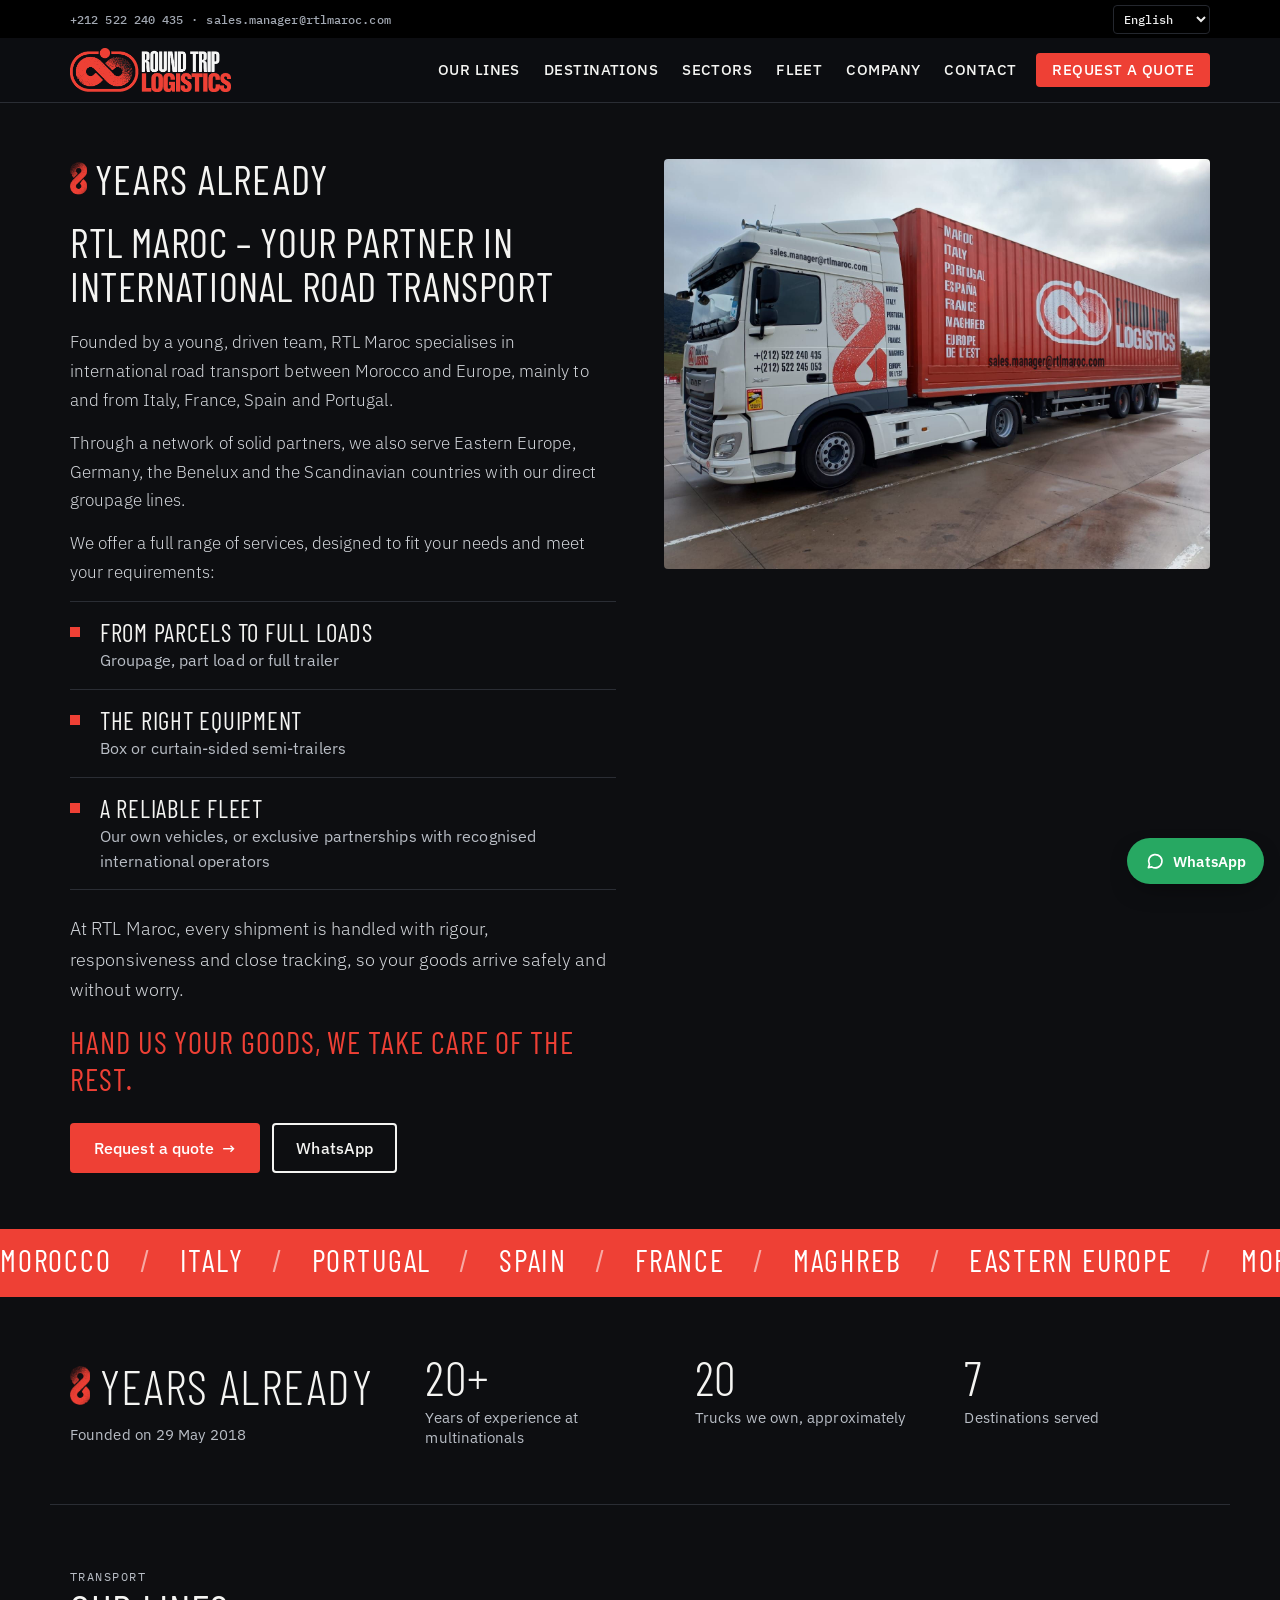
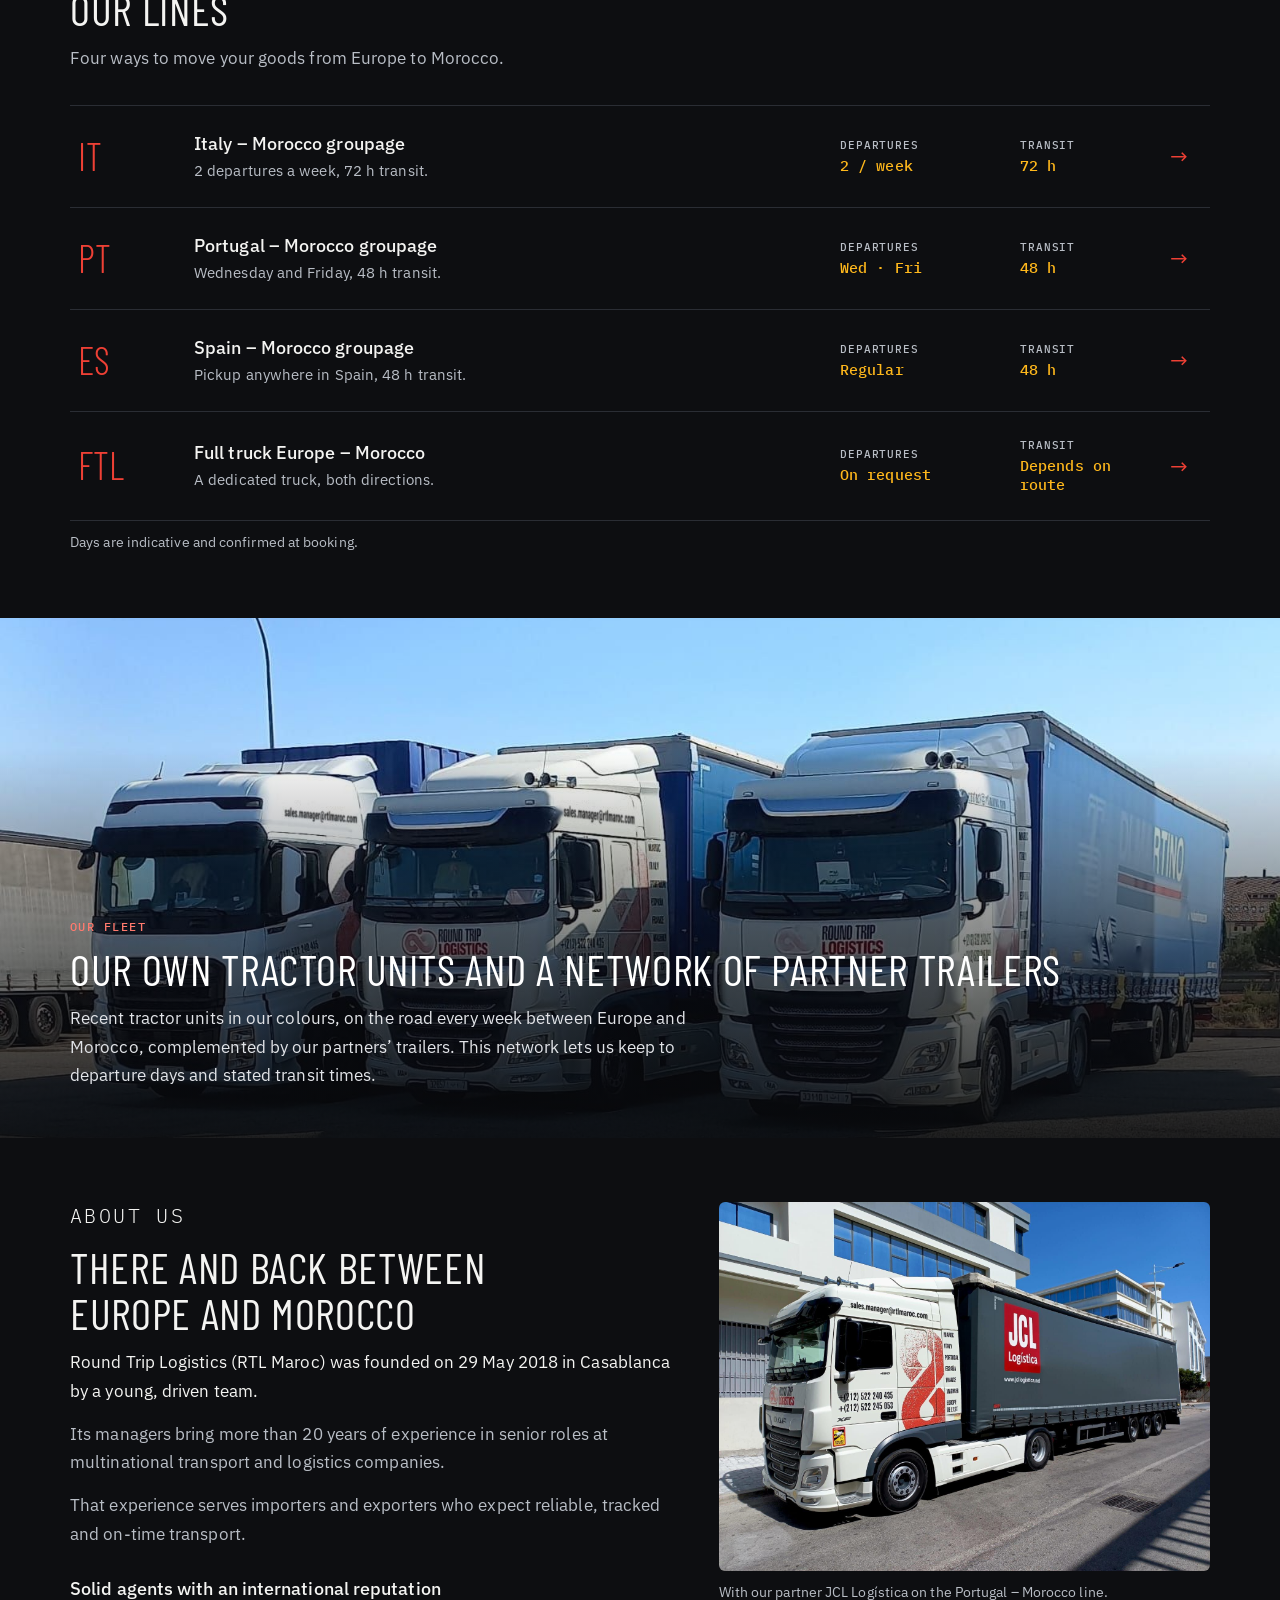
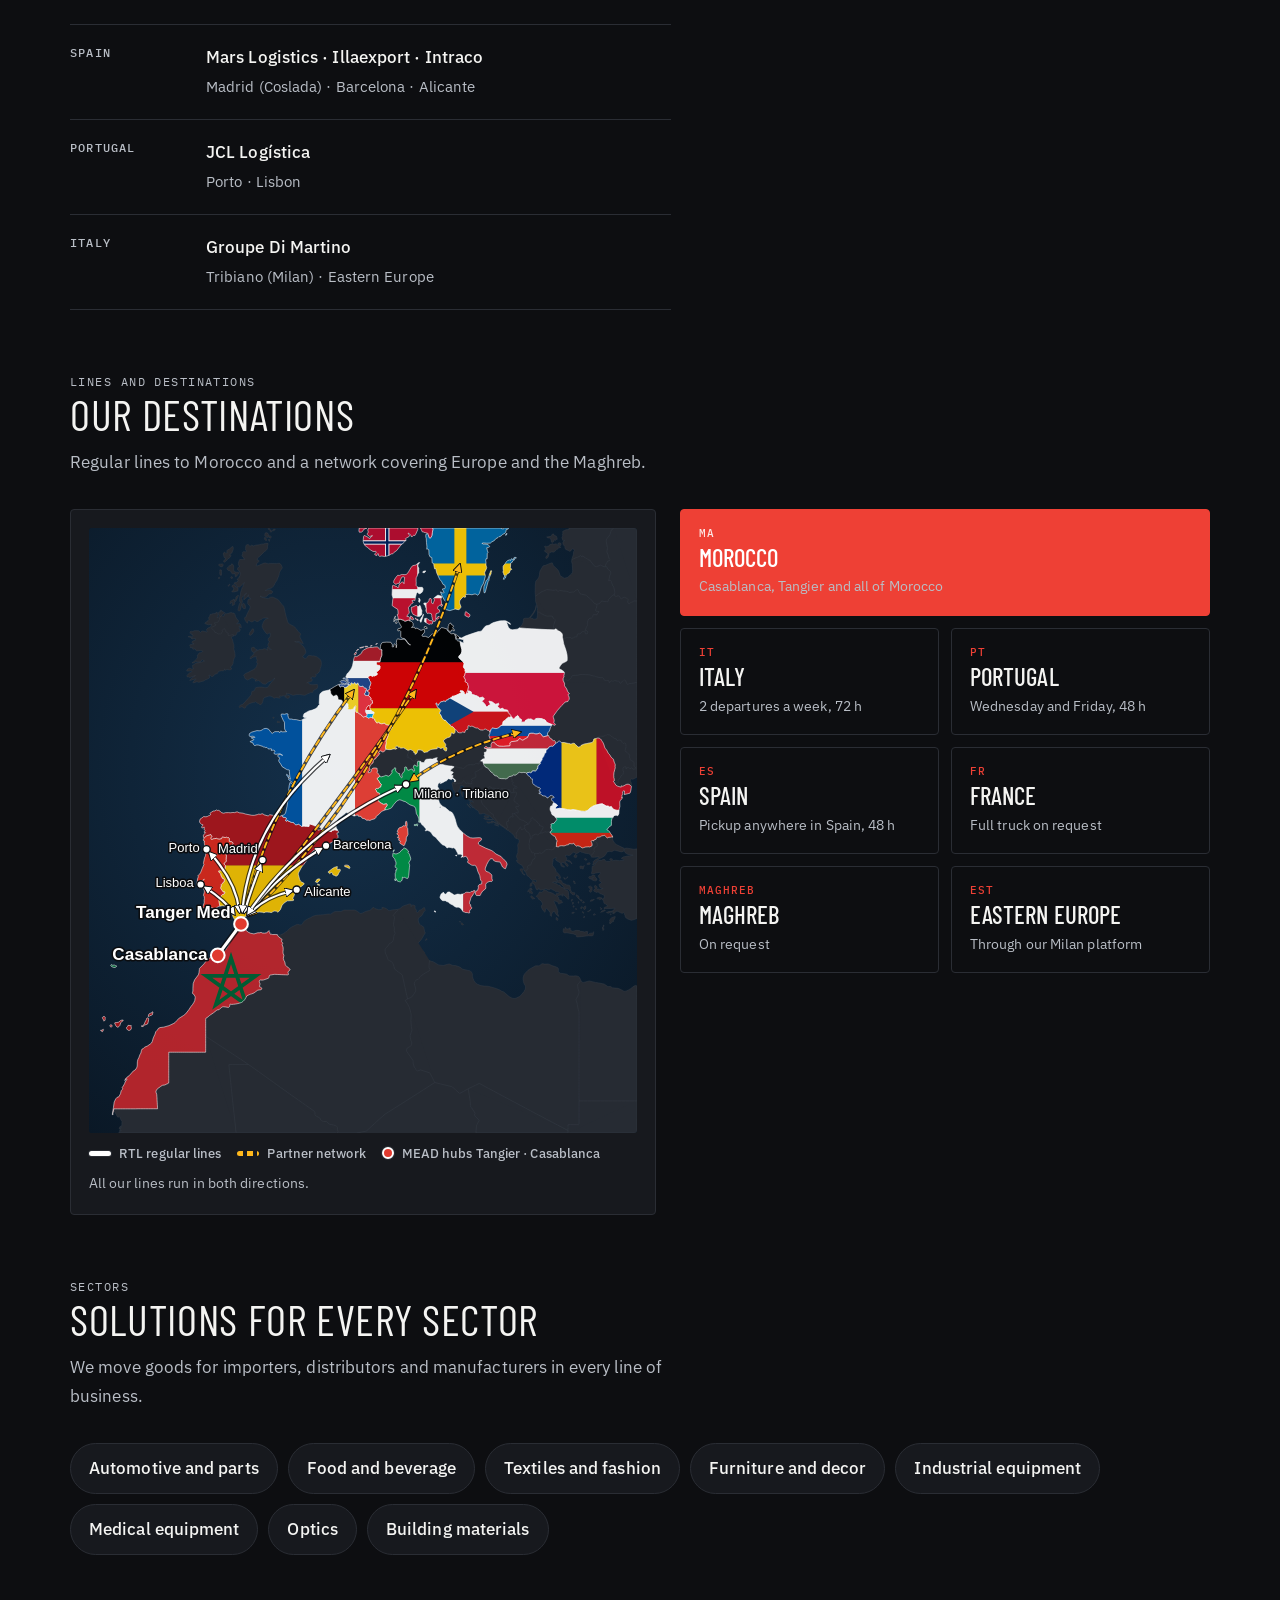
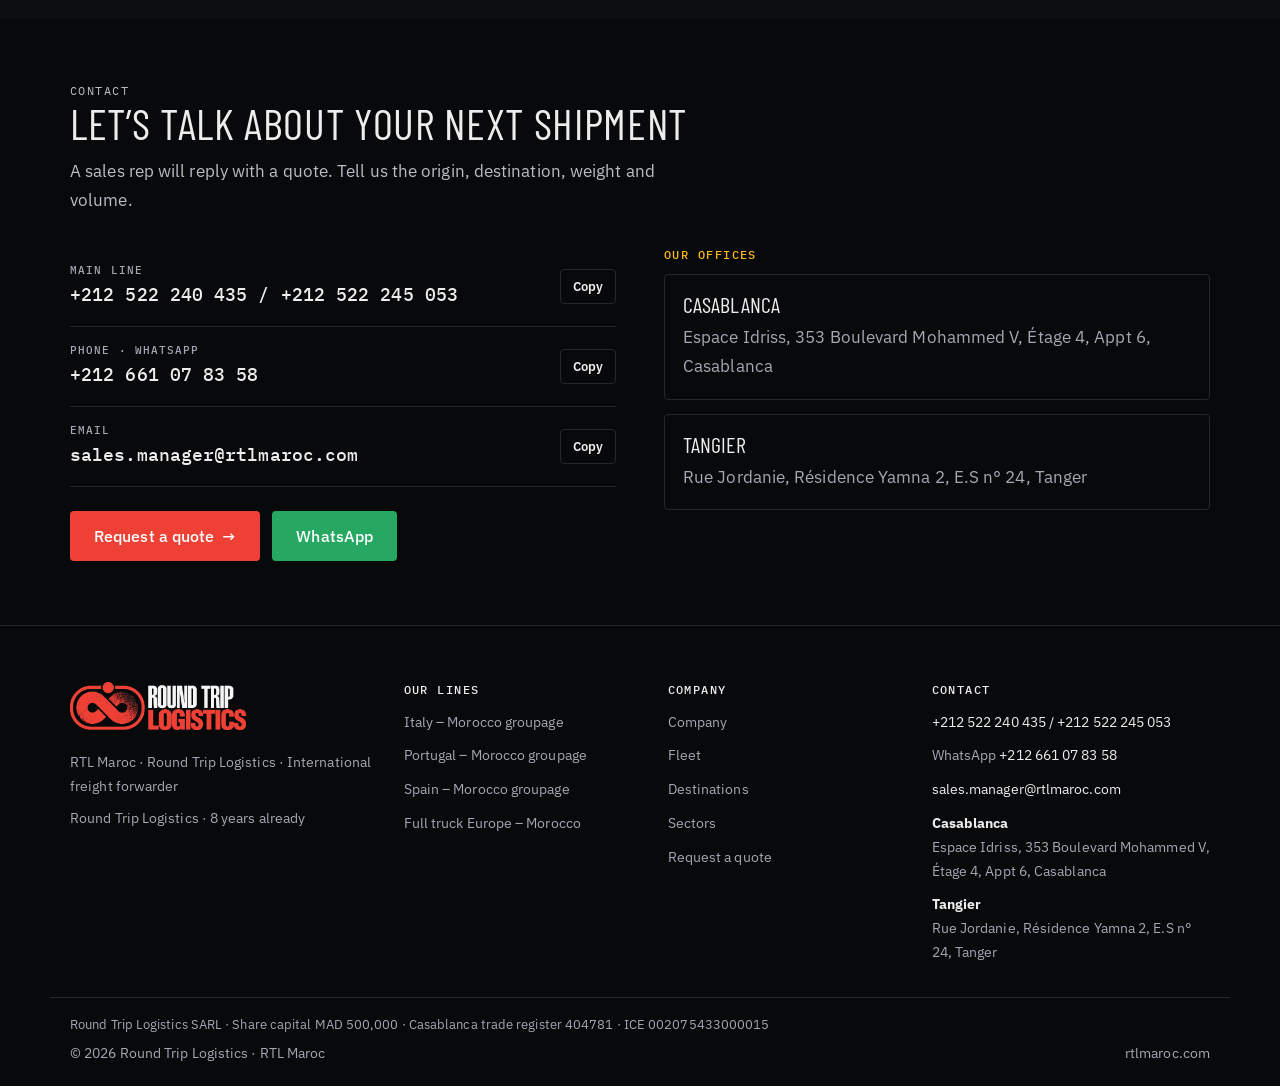
==== commit 05b4fe9c: "Site : formulaire d'envoi direct, pages par langue avec hreflang, flotte reformulée, mentions légale" ====
--- a/index.html
+++ b/index.html
@@ -11,6 +11,13 @@
 <link rel="icon" type="image/png" href="images/symbol.png">
 <meta property="og:image" content="https://rtlmaroc.com/images/truck-red.jpg?v=2">
 <link rel="canonical" href="https://rtlmaroc.com/">
+<link rel="alternate" hreflang="fr" href="https://rtlmaroc.com/">
+<link rel="alternate" hreflang="es" href="https://rtlmaroc.com/es/">
+<link rel="alternate" hreflang="pt" href="https://rtlmaroc.com/pt/">
+<link rel="alternate" hreflang="it" href="https://rtlmaroc.com/it/">
+<link rel="alternate" hreflang="en" href="https://rtlmaroc.com/en/">
+<link rel="alternate" hreflang="ar" href="https://rtlmaroc.com/ar/">
+<link rel="alternate" hreflang="x-default" href="https://rtlmaroc.com/">
 <meta name="google-site-verification" content="d_zcUxJvFKrrZvmLcxqV_xm2I3h4PxeNgnh7KemScoQ" />
 <meta name="msvalidate.01" content="E148B6F0AB1B014B251C3B98FE96E1F3" />
 <style>[hidden]{display:none!important}img{max-width:100%}</style>
@@ -20,7 +27,7 @@
 "name":"RTL Maroc – Round Trip Logistics","alternateName":["RTL Maroc","Round Trip Logistics"],
 "description":"Commissionnaire de transport international : groupage et camions complets entre l’Europe et le Maroc (Espagne et Portugal en 48 h, Italie en 72 h), livraison MEAD Tanger et Casablanca.",
 "url":"https://rtlmaroc.com/","logo":"https://rtlmaroc.com/images/logo.png","image":"https://rtlmaroc.com/images/truck-red.jpg",
-"foundingDate":"2018-05-29","telephone":"+212661078358","email":"sales.manager@rtlmaroc.com",
+"foundingDate":"2018-05-29","legalName":"Round Trip Logistics","identifier":{"@type":"PropertyValue","name":"ICE","value":"002075433000015"},"telephone":"+212661078358","email":"sales.manager@rtlmaroc.com",
 "address":{"@type":"PostalAddress","streetAddress":"Espace Idriss, 353 Boulevard Mohammed V, Étage 4, Appt 6","addressLocality":"Casablanca","addressCountry":"MA"},
 "department":[{"@type":"LocalBusiness","name":"RTL Maroc – Bureau de Tanger","address":{"@type":"PostalAddress","streetAddress":"Rue Jordanie, Résidence Yamna 2, E.S n° 24","addressLocality":"Tanger","addressCountry":"MA"},"telephone":"+212661078358"}],
 "contactPoint":[{"@type":"ContactPoint","contactType":"sales","telephone":"+212661078358","email":"sales.manager@rtlmaroc.com","availableLanguage":["fr","es","pt","it","en","ar"]},
@@ -338,6 +345,8 @@
 .foot p{margin:0 0 8px}
 .foot strong{color:var(--board-ink)}
 .foot .v{direction:ltr;unicode-bidi:embed;color:var(--board-ink)}
+.foot-legal{border-top:1px solid var(--board-line);padding-block:16px 0;font-size:12.5px;line-height:1.6;color:var(--board-dim)}
+.foot-legal+.foot-bottom{border-top:0;padding-top:8px}
 .foot-bottom{display:flex;justify-content:space-between;flex-wrap:wrap;gap:12px;border-top:1px solid var(--board-line);padding-block:20px calc(20px + env(safe-area-inset-bottom,0px))}
 
 
@@ -536,7 +545,7 @@
 <h2>Destinations</h2>
 <p>Maroc, Italie, Portugal, Espagne, France, Maghreb, Europe de l’Est. Via nos partenaires : Allemagne, Benelux, Scandinavie.</p>
 <h2>Flotte et services</h2>
-<p>Une vingtaine de camions en propre. Semi-remorques tôlées ou bâchées. Groupage, lot partiel ou remorque complète.</p>
+<p>Tracteurs en propre et remorques partenaires. Semi-remorques tôlées ou bâchées. Groupage, lot partiel ou remorque complète.</p>
 <h2>Secteurs</h2>
 <p>Automobile et pièces, agroalimentaire, textile et habillement, mobilier et décoration, équipements industriels, matériel médical, optique, matériaux de construction.</p>
 <h2>Contact</h2>
@@ -545,6 +554,12 @@
 <p><a href="#devis">Demander un devis</a></p>
 </div>
 </main>
+<form name="devis" method="POST" data-netlify="true" netlify-honeypot="bot-field" hidden aria-hidden="true">
+  <input type="hidden" name="form-name" value="devis">
+  <input name="bot-field"><input name="subject"><input name="company"><input name="name"><input name="phone"><input name="email">
+  <input name="from"><input name="to"><input name="mode"><input name="pal"><input name="kg"><input name="m3"><input name="goods">
+  <textarea name="msg"></textarea><textarea name="resume"></textarea><input name="lang"><input name="page">
+</form>
 <footer class="foot" id="foot"></footer>
 <a class="float" id="float" href="https://wa.me/212661078358" target="_blank" rel="noopener">
   <svg viewBox="0 0 24 24" aria-hidden="true"><path d="M4 20l1.3-3.9A8 8 0 1 1 8 19z" fill="none" stroke="#fff" stroke-width="2" stroke-linejoin="round"/></svg>
@@ -571,7 +586,7 @@
 // Pages dédiées (vraies URL pour Google) ; générées par tools/pages/build.mjs
 const PAGE = {it: "groupage-italie-maroc", es: "groupage-espagne-maroc", pt: "groupage-portugal-maroc"};
 const PATH_ROUTE = {}; for (const k in PAGE) PATH_ROUTE["/" + PAGE[k] + "/"] = SLUG[k];
-const lineHref = k => PAGE[k] ? "/" + PAGE[k] + "/" : "#" + SLUG[k];
+const lineHref = k => PAGE[k] ? (pfx() ? "/" + pfx() : "") + "/" + PAGE[k] + "/" : "#" + SLUG[k];
 const HOURS = {es: 48, pt: 48, it: 72};
 const LANGS = [["fr","Français"],["es","Español"],["pt","Português"],["it","Italiano"],["en","English"],["ar","العربية"]];
 
@@ -772,7 +787,7 @@
   aboutP: ["Round Trip Logistics (RTL Maroc) a été créée le 29 mai 2018 à Casablanca par une équipe jeune et dynamique.","Ses dirigeants cumulent plus de 20 ans d’expérience à des postes de responsabilité au sein de multinationales du transport et de la logistique.","Cette expérience est au service des importateurs et des exportateurs qui attendent un transport fiable, suivi et à l’heure."],
   stats: [["2018","Création, le 29 mai"],["20+","Années d’expérience en multinationales"],["20","Camions en propre, environ"],["7","Destinations desservies"]],
   destsH: "Nos destinations", dests: ["Maroc","Espagne","Portugal","Italie","France","Maghreb","Europe de l’Est"],
-  fleetEy: "Notre flotte", fleetH: "Une vingtaine de camions en propre", fleetP: "Des tracteurs récents, à nos couleurs, qui roulent chaque semaine entre l’Europe et le Maroc. Avoir nos propres camions nous permet de tenir les jours de départ et les délais annoncés.",
+  fleetEy: "Notre flotte", fleetH: "Des tracteurs en propre et un réseau de remorques partenaires", fleetP: "Des tracteurs récents, à nos couleurs, qui roulent chaque semaine entre l’Europe et le Maroc, complétés par les remorques de nos partenaires. Ce réseau nous permet de tenir les jours de départ et les délais annoncés.",
   agentsEy: "Notre réseau", agentsH: "Des agents solides, de renommée internationale", agentsP: "En Europe, des partenaires reconnus enlèvent, consolident et chargent votre marchandise sur nos camions.",
   agents: ["Madrid (Coslada) · Barcelone · Alicante","Porto · Lisbonne","Tribiano (Milan) · Europe de l’Est"],
   alt: ["Camion Round Trip Logistics avec semi-remorque rouge","Trois tracteurs Round Trip Logistics","Camion Round Trip Logistics tractant une remorque de notre partenaire JCL Logística"],
@@ -781,7 +796,7 @@
   aboutP: ["Round Trip Logistics (RTL Maroc) fue creada el 29 de mayo de 2018 en Casablanca por un equipo joven y dinámico.","Sus directivos suman más de 20 años de experiencia en puestos de responsabilidad en multinacionales del transporte y la logística.","Esa experiencia está al servicio de importadores y exportadores que esperan un transporte fiable, seguido y puntual."],
   stats: [["2018","Fundación, el 29 de mayo"],["20+","Años de experiencia en multinacionales"],["20","Camiones propios, aproximadamente"],["7","Destinos servidos"]],
   destsH: "Nuestros destinos", dests: ["Marruecos","España","Portugal","Italia","Francia","Magreb","Europa del Este"],
-  fleetEy: "Nuestra flota", fleetH: "Una veintena de camiones propios", fleetP: "Tractoras recientes, con nuestros colores, que circulan cada semana entre Europa y Marruecos. Tener camiones propios nos permite cumplir los días de salida y los plazos anunciados.",
+  fleetEy: "Nuestra flota", fleetH: "Tractoras propias y una red de remolques asociados", fleetP: "Tractoras recientes, con nuestros colores, que circulan cada semana entre Europa y Marruecos, completadas con los remolques de nuestros socios. Esta red nos permite cumplir los días de salida y los plazos anunciados.",
   agentsEy: "Nuestra red", agentsH: "Agentes sólidos, de renombre internacional", agentsP: "En Europa, socios reconocidos recogen, consolidan y cargan su mercancía en nuestros camiones.",
   agents: ["Madrid (Coslada) · Barcelona · Alicante","Oporto · Lisboa","Tribiano (Milán) · Europa del Este"],
   alt: ["Camión Round Trip Logistics con semirremolque rojo","Tres tractoras Round Trip Logistics","Camión Round Trip Logistics con un remolque de nuestro socio JCL Logística"],
@@ -790,7 +805,7 @@
   aboutP: ["A Round Trip Logistics (RTL Maroc) foi criada a 29 de maio de 2018 em Casablanca por uma equipa jovem e dinâmica.","Os seus dirigentes somam mais de 20 anos de experiência em cargos de responsabilidade em multinacionais do transporte e da logística.","Essa experiência está ao serviço de importadores e exportadores que esperam um transporte fiável, acompanhado e pontual."],
   stats: [["2018","Criação, a 29 de maio"],["20+","Anos de experiência em multinacionais"],["20","Camiões próprios, aproximadamente"],["7","Destinos servidos"]],
   destsH: "Os nossos destinos", dests: ["Marrocos","Espanha","Portugal","Itália","França","Magrebe","Europa de Leste"],
-  fleetEy: "A nossa frota", fleetH: "Cerca de vinte camiões próprios", fleetP: "Tratores recentes, com as nossas cores, que circulam todas as semanas entre a Europa e Marrocos. Ter camiões próprios permite-nos cumprir os dias de partida e os prazos anunciados.",
+  fleetEy: "A nossa frota", fleetH: "Tratores próprios e uma rede de reboques parceiros", fleetP: "Tratores recentes, com as nossas cores, que circulam todas as semanas entre a Europa e Marrocos, completados pelos reboques dos nossos parceiros. Esta rede permite-nos cumprir os dias de partida e os prazos anunciados.",
   agentsEy: "A nossa rede", agentsH: "Agentes sólidos, de renome internacional", agentsP: "Na Europa, parceiros reconhecidos recolhem, consolidam e carregam a sua mercadoria nos nossos camiões.",
   agents: ["Madrid (Coslada) · Barcelona · Alicante","Porto · Lisboa","Tribiano (Milão) · Europa de Leste"],
   alt: ["Camião Round Trip Logistics com semirreboque vermelho","Três tratores Round Trip Logistics","Camião Round Trip Logistics com um reboque do nosso parceiro JCL Logística"],
@@ -799,7 +814,7 @@
   aboutP: ["Round Trip Logistics (RTL Maroc) è stata fondata il 29 maggio 2018 a Casablanca da un team giovane e dinamico.","I suoi dirigenti hanno oltre 20 anni di esperienza in ruoli di responsabilità presso multinazionali del trasporto e della logistica.","Questa esperienza è al servizio di importatori ed esportatori che vogliono un trasporto affidabile, seguito e puntuale."],
   stats: [["2018","Fondazione, il 29 maggio"],["20+","Anni di esperienza in multinazionali"],["20","Camion di proprietà, circa"],["7","Destinazioni servite"]],
   destsH: "Le nostre destinazioni", dests: ["Marocco","Spagna","Portogallo","Italia","Francia","Maghreb","Europa dell’Est"],
-  fleetEy: "La nostra flotta", fleetH: "Una ventina di camion di proprietà", fleetP: "Trattori recenti, con i nostri colori, che viaggiano ogni settimana tra Europa e Marocco. Avere camion di proprietà ci permette di rispettare i giorni di partenza e i tempi dichiarati.",
+  fleetEy: "La nostra flotta", fleetH: "Trattori di proprietà e una rete di rimorchi partner", fleetP: "Trattori recenti, con i nostri colori, che viaggiano ogni settimana tra Europa e Marocco, integrati dai rimorchi dei nostri partner. Questa rete ci permette di rispettare i giorni di partenza e i tempi dichiarati.",
   agentsEy: "La nostra rete", agentsH: "Agenti solidi, di fama internazionale", agentsP: "In Europa, partner riconosciuti ritirano, consolidano e caricano la vostra merce sui nostri camion.",
   agents: ["Madrid (Coslada) · Barcellona · Alicante","Porto · Lisbona","Tribiano (Milano) · Europa dell’Est"],
   alt: ["Camion Round Trip Logistics con semirimorchio rosso","Tre trattori Round Trip Logistics","Camion Round Trip Logistics con un rimorchio del nostro partner JCL Logística"],
@@ -808,7 +823,7 @@
   aboutP: ["Round Trip Logistics (RTL Maroc) was founded on 29 May 2018 in Casablanca by a young, driven team.","Its managers bring more than 20 years of experience in senior roles at multinational transport and logistics companies.","That experience serves importers and exporters who expect reliable, tracked and on-time transport."],
   stats: [["2018","Founded on 29 May"],["20+","Years of experience at multinationals"],["20","Trucks we own, approximately"],["7","Destinations served"]],
   destsH: "Our destinations", dests: ["Morocco","Spain","Portugal","Italy","France","Maghreb","Eastern Europe"],
-  fleetEy: "Our fleet", fleetH: "About twenty trucks of our own", fleetP: "Recent tractor units in our colours, on the road every week between Europe and Morocco. Owning our trucks lets us keep to departure days and stated transit times.",
+  fleetEy: "Our fleet", fleetH: "Our own tractor units and a network of partner trailers", fleetP: "Recent tractor units in our colours, on the road every week between Europe and Morocco, complemented by our partners’ trailers. This network lets us keep to departure days and stated transit times.",
   agentsEy: "Our network", agentsH: "Solid agents with an international reputation", agentsP: "In Europe, well-known partners collect, consolidate and load your goods onto our trucks.",
   agents: ["Madrid (Coslada) · Barcelona · Alicante","Porto · Lisbon","Tribiano (Milan) · Eastern Europe"],
   alt: ["Round Trip Logistics truck with a red semi-trailer","Three Round Trip Logistics tractor units","Round Trip Logistics truck pulling a trailer from our partner JCL Logística"],
@@ -817,7 +832,7 @@
   aboutP: ["تأسست شركة Round Trip Logistics (RTL Maroc) في 29 ماي 2018 بالدار البيضاء على يد فريق شاب وديناميكي.","يتمتع مسيّروها بأكثر من 20 سنة من الخبرة في مناصب المسؤولية داخل شركات متعددة الجنسيات في قطاع النقل واللوجستيك.","نضع هذه الخبرة في خدمة المستوردين والمصدّرين الذين يبحثون عن نقل موثوق ومتابَع وفي الموعد."],
   stats: [["2018","سنة التأسيس، 29 ماي"],["+20","سنة من الخبرة في شركات متعددة الجنسيات"],["20","شاحنة في ملكيتنا تقريبًا"],["7","وجهات نخدمها"]],
   destsH: "وجهاتنا", dests: ["المغرب","إسبانيا","البرتغال","إيطاليا","فرنسا","المغرب العربي","أوروبا الشرقية"],
-  fleetEy: "أسطولنا", fleetH: "حوالي عشرين شاحنة في ملكيتنا", fleetP: "جرارات حديثة بألواننا تسير كل أسبوع بين أوروبا والمغرب. امتلاكنا لشاحناتنا يمكّننا من احترام أيام الانطلاق والآجال المعلنة.",
+  fleetEy: "أسطولنا", fleetH: "جرارات في ملكيتنا وشبكة مقطورات شريكة", fleetP: "جرارات حديثة بألواننا تسير كل أسبوع بين أوروبا والمغرب، تكمّلها مقطورات شركائنا. تتيح لنا هذه الشبكة احترام أيام الانطلاق والآجال المعلنة.",
   agentsEy: "شبكتنا", agentsH: "وكلاء موثوقون ذوو سمعة دولية", agentsP: "في أوروبا، يتكفل شركاء معروفون باستلام بضاعتكم وتجميعها وشحنها على شاحناتنا.",
   agents: ["مدريد (كوسلادا) · برشلونة · أليكانتي","بورتو · لشبونة","تريبيانو (ميلانو) · أوروبا الشرقية"],
   alt: ["شاحنة Round Trip Logistics بمقطورة حمراء","ثلاث جرارات Round Trip Logistics","شاحنة Round Trip Logistics تجر مقطورة شريكنا JCL Logística"],
@@ -827,42 +842,42 @@
 
 const EXTRA2 = {
 fr: {navB: ["Nos lignes","Destinations","Secteurs","Flotte","Société","Contact"], transEy: "Transports",
-  slides: [["Transport et logistique entre l’Europe et le Maroc","Groupage et camions complets, départs à jours fixes depuis l’Espagne, le Portugal et l’Italie."],["Une vingtaine de camions en propre","Nos tracteurs roulent chaque semaine sur le corridor Europe–Maroc."],["Des agents de renommée internationale","Des partenaires solides en Espagne, au Portugal et en Italie."]],
+  slides: [["Transport et logistique entre l’Europe et le Maroc","Groupage et camions complets, départs à jours fixes depuis l’Espagne, le Portugal et l’Italie."],["Des tracteurs en propre, des remorques partenaires","Nos tracteurs roulent chaque semaine sur le corridor Europe–Maroc."],["Des agents de renommée internationale","Des partenaires solides en Espagne, au Portugal et en Italie."]],
   destEy: "Lignes et destinations", destH: "Nos destinations", destSub: "Des lignes régulières vers le Maroc et un réseau qui couvre l’Europe et le Maghreb.",
   destNotes: ["Casablanca, Tanger et tout le Maroc","Enlèvement partout, 48 h","Mercredi et vendredi, 48 h","2 départs par semaine, 72 h","Camion complet sur demande","Sur demande","Via notre plateforme de Milan"],
   secEy: "Secteurs", secH: "Des solutions pour chaque secteur", secSub: "Nous transportons pour les importateurs, distributeurs et industriels, quelle que soit leur activité.",
   sectors: ["Automobile et pièces","Agroalimentaire","Textile et habillement","Mobilier et décoration","Équipements industriels","Matériel médical","Optique","Matériaux de construction"],
   footCols: ["Nos lignes","La société","Contact"]},
 es: {navB: ["Nuestras líneas","Destinos","Sectores","Flota","Empresa","Contacto"], transEy: "Transportes",
-  slides: [["Transporte y logística entre Europa y Marruecos","Grupaje y camiones completos, salidas en días fijos desde España, Portugal e Italia."],["Una veintena de camiones propios","Nuestras tractoras circulan cada semana por el corredor Europa–Marruecos."],["Agentes de renombre internacional","Socios sólidos en España, Portugal e Italia."]],
+  slides: [["Transporte y logística entre Europa y Marruecos","Grupaje y camiones completos, salidas en días fijos desde España, Portugal e Italia."],["Tractoras propias y remolques asociados","Nuestras tractoras circulan cada semana por el corredor Europa–Marruecos."],["Agentes de renombre internacional","Socios sólidos en España, Portugal e Italia."]],
   destEy: "Líneas y destinos", destH: "Nuestros destinos", destSub: "Líneas regulares hacia Marruecos y una red que cubre Europa y el Magreb.",
   destNotes: ["Casablanca, Tánger y todo Marruecos","Recogida en toda España, 48 h","Miércoles y viernes, 48 h","2 salidas por semana, 72 h","Camión completo a petición","A petición","Vía nuestra plataforma de Milán"],
   secEy: "Sectores", secH: "Soluciones para cada sector", secSub: "Transportamos para importadores, distribuidores e industriales, sea cual sea su actividad.",
   sectors: ["Automoción y recambios","Agroalimentario","Textil y moda","Mueble y decoración","Equipos industriales","Material médico","Óptica","Materiales de construcción"],
   footCols: ["Nuestras líneas","La empresa","Contacto"]},
 pt: {navB: ["As nossas linhas","Destinos","Setores","Frota","Empresa","Contacto"], transEy: "Transportes",
-  slides: [["Transporte e logística entre a Europa e Marrocos","Grupagem e camiões completos, partidas em dias fixos de Espanha, Portugal e Itália."],["Cerca de vinte camiões próprios","Os nossos tratores circulam todas as semanas no corredor Europa–Marrocos."],["Agentes de renome internacional","Parceiros sólidos em Espanha, Portugal e Itália."]],
+  slides: [["Transporte e logística entre a Europa e Marrocos","Grupagem e camiões completos, partidas em dias fixos de Espanha, Portugal e Itália."],["Tratores próprios e reboques parceiros","Os nossos tratores circulam todas as semanas no corredor Europa–Marrocos."],["Agentes de renome internacional","Parceiros sólidos em Espanha, Portugal e Itália."]],
   destEy: "Linhas e destinos", destH: "Os nossos destinos", destSub: "Linhas regulares para Marrocos e uma rede que cobre a Europa e o Magrebe.",
   destNotes: ["Casablanca, Tânger e todo Marrocos","Recolha em toda a Espanha, 48 h","Quarta e sexta-feira, 48 h","2 partidas por semana, 72 h","Camião completo a pedido","A pedido","Via a nossa plataforma de Milão"],
   secEy: "Setores", secH: "Soluções para cada setor", secSub: "Transportamos para importadores, distribuidores e industriais, seja qual for a sua atividade.",
   sectors: ["Automóvel e peças","Agroalimentar","Têxtil e vestuário","Mobiliário e decoração","Equipamentos industriais","Material médico","Ótica","Materiais de construção"],
   footCols: ["As nossas linhas","A empresa","Contacto"]},
 it: {navB: ["Le nostre linee","Destinazioni","Settori","Flotta","Azienda","Contatti"], transEy: "Trasporti",
-  slides: [["Trasporti e logistica tra Europa e Marocco","Groupage e carichi completi, partenze a giorni fissi da Spagna, Portogallo e Italia."],["Una ventina di camion di proprietà","I nostri trattori viaggiano ogni settimana sul corridoio Europa–Marocco."],["Agenti di fama internazionale","Partner solidi in Spagna, Portogallo e Italia."]],
+  slides: [["Trasporti e logistica tra Europa e Marocco","Groupage e carichi completi, partenze a giorni fissi da Spagna, Portogallo e Italia."],["Trattori di proprietà e rimorchi partner","I nostri trattori viaggiano ogni settimana sul corridoio Europa–Marocco."],["Agenti di fama internazionale","Partner solidi in Spagna, Portogallo e Italia."]],
   destEy: "Linee e destinazioni", destH: "Le nostre destinazioni", destSub: "Linee regolari verso il Marocco e una rete che copre Europa e Maghreb.",
   destNotes: ["Casablanca, Tangeri e tutto il Marocco","Ritiro in tutta la Spagna, 48 h","Mercoledì e venerdì, 48 h","2 partenze a settimana, 72 h","Carico completo su richiesta","Su richiesta","Tramite la nostra piattaforma di Milano"],
   secEy: "Settori", secH: "Soluzioni per ogni settore", secSub: "Trasportiamo per importatori, distributori e industrie, qualunque sia la loro attività.",
   sectors: ["Automotive e ricambi","Agroalimentare","Tessile e abbigliamento","Arredamento e design","Macchinari industriali","Dispositivi medici","Ottica","Materiali da costruzione"],
   footCols: ["Le nostre linee","L’azienda","Contatti"]},
 en: {navB: ["Our lines","Destinations","Sectors","Fleet","Company","Contact"], transEy: "Transport",
-  slides: [["Transport and logistics between Europe and Morocco","Groupage and full truckloads, fixed departure days from Spain, Portugal and Italy."],["About twenty trucks of our own","Our tractor units run the Europe–Morocco corridor every week."],["Agents with an international reputation","Solid partners in Spain, Portugal and Italy."]],
+  slides: [["Transport and logistics between Europe and Morocco","Groupage and full truckloads, fixed departure days from Spain, Portugal and Italy."],["Our own tractors and partner trailers","Our tractor units run the Europe–Morocco corridor every week."],["Agents with an international reputation","Solid partners in Spain, Portugal and Italy."]],
   destEy: "Lines and destinations", destH: "Our destinations", destSub: "Regular lines to Morocco and a network covering Europe and the Maghreb.",
   destNotes: ["Casablanca, Tangier and all of Morocco","Pickup anywhere in Spain, 48 h","Wednesday and Friday, 48 h","2 departures a week, 72 h","Full truck on request","On request","Through our Milan platform"],
   secEy: "Sectors", secH: "Solutions for every sector", secSub: "We move goods for importers, distributors and manufacturers in every line of business.",
   sectors: ["Automotive and parts","Food and beverage","Textiles and fashion","Furniture and decor","Industrial equipment","Medical equipment","Optics","Building materials"],
   footCols: ["Our lines","Company","Contact"]},
 ar: {navB: ["خطوطنا","الوجهات","القطاعات","الأسطول","الشركة","اتصل بنا"], transEy: "النقل",
-  slides: [["النقل واللوجستيك بين أوروبا والمغرب","شحن مجمّع وشاحنات كاملة، بمواعيد انطلاق ثابتة من إسبانيا والبرتغال وإيطاليا."],["حوالي عشرين شاحنة في ملكيتنا","جراراتنا تسير كل أسبوع على ممر أوروبا–المغرب."],["وكلاء ذوو سمعة دولية","شركاء موثوقون في إسبانيا والبرتغال وإيطاليا."]],
+  slides: [["النقل واللوجستيك بين أوروبا والمغرب","شحن مجمّع وشاحنات كاملة، بمواعيد انطلاق ثابتة من إسبانيا والبرتغال وإيطاليا."],["جرارات في ملكيتنا ومقطورات شريكة","جراراتنا تسير كل أسبوع على ممر أوروبا–المغرب."],["وكلاء ذوو سمعة دولية","شركاء موثوقون في إسبانيا والبرتغال وإيطاليا."]],
   destEy: "الخطوط والوجهات", destH: "وجهاتنا", destSub: "خطوط منتظمة نحو المغرب وشبكة تغطي أوروبا والمغرب العربي.",
   destNotes: ["الدار البيضاء وطنجة وكل المغرب","استلام من كل إسبانيا، 48 ساعة","الأربعاء والجمعة، 48 ساعة","رحلتان في الأسبوع، 72 ساعة","شاحنة كاملة حسب الطلب","حسب الطلب","عبر منصتنا في ميلانو"],
   secEy: "القطاعات", secH: "حلول لكل قطاع", secSub: "ننقل لفائدة المستوردين والموزعين والصناعيين مهما كان نشاطهم.",
@@ -956,11 +971,37 @@
 };
 for (const l in EXTRA6) for (const k in EXTRA6[l]) T[l].lines[k].about = EXTRA6[l][k];
 
+/* Formulaire d'envoi direct (Netlify Forms) et mentions légales */
+const EXTRA7 = {
+  fr: {quoteLead: "Remplissez ce formulaire : votre demande est transmise directement à notre équipe commerciale, qui vous répond avec un devis.",
+       q: {submit: "Envoyer ma demande", sending: "Envoi…", sentH: "Demande envoyée", sentP: "Un commercial RTL vous répond avec un devis. Pour aller plus vite, écrivez-nous aussi sur WhatsApp.", fail: "L’envoi automatique a échoué. Utilisez WhatsApp ou l’e-mail : votre message est prêt."},
+       legal: "Round Trip Logistics SARL · Capital 500 000 MAD · RC Casablanca 404781 · ICE 002075433000015"},
+  es: {quoteLead: "Rellene este formulario: su solicitud se envía directamente a nuestro equipo comercial, que le responde con un presupuesto.",
+       q: {submit: "Enviar mi solicitud", sending: "Enviando…", sentH: "Solicitud enviada", sentP: "Un comercial de RTL le responderá con un presupuesto. Para ir más rápido, escríbanos también por WhatsApp.", fail: "El envío automático ha fallado. Use WhatsApp o el correo: su mensaje está listo."},
+       legal: "Round Trip Logistics SARL · Capital 500 000 MAD · RC Casablanca 404781 · ICE 002075433000015"},
+  pt: {quoteLead: "Preencha este formulário: o seu pedido é enviado diretamente à nossa equipa comercial, que lhe responde com um orçamento.",
+       q: {submit: "Enviar o meu pedido", sending: "A enviar…", sentH: "Pedido enviado", sentP: "Um comercial da RTL responde-lhe com um orçamento. Para ir mais depressa, escreva-nos também no WhatsApp.", fail: "O envio automático falhou. Use o WhatsApp ou o e-mail: a mensagem está pronta."},
+       legal: "Round Trip Logistics SARL · Capital 500 000 MAD · RC Casablanca 404781 · ICE 002075433000015"},
+  it: {quoteLead: "Compili questo modulo: la sua richiesta arriva direttamente al nostro team commerciale, che le risponde con un preventivo.",
+       q: {submit: "Invia la richiesta", sending: "Invio in corso…", sentH: "Richiesta inviata", sentP: "Un commerciale RTL le risponderà con un preventivo. Per fare prima, ci scriva anche su WhatsApp.", fail: "L’invio automatico non è riuscito. Usi WhatsApp o l’e-mail: il messaggio è pronto."},
+       legal: "Round Trip Logistics SARL · Capitale 500 000 MAD · RC Casablanca 404781 · ICE 002075433000015"},
+  en: {quoteLead: "Fill in this form: your request goes straight to our sales team, who will reply with a quote.",
+       q: {submit: "Send my request", sending: "Sending…", sentH: "Request sent", sentP: "An RTL sales rep will reply with a quote. To go faster, message us on WhatsApp too.", fail: "Automatic sending failed. Use WhatsApp or email below: your message is ready."},
+       legal: "Round Trip Logistics SARL · Share capital MAD 500,000 · Casablanca trade register 404781 · ICE 002075433000015"},
+  ar: {quoteLead: "املؤوا هذه الاستمارة: يصل طلبكم مباشرة إلى فريقنا التجاري الذي يرد عليكم بعرض سعر.",
+       q: {submit: "إرسال طلبي", sending: "جارٍ الإرسال…", sentH: "تم إرسال الطلب", sentP: "سيرد عليكم أحد مسؤولي المبيعات في RTL بعرض سعر. للتسريع، راسلونا أيضًا عبر واتساب.", fail: "فشل الإرسال التلقائي. استخدموا واتساب أو البريد الإلكتروني أدناه: رسالتكم جاهزة."},
+       legal: "Round Trip Logistics · شركة ذات مسؤولية محدودة · رأس المال 500 000 درهم · السجل التجاري بالدار البيضاء 404781 · ICE 002075433000015"}
+};
+for (const l in EXTRA7) { const e = EXTRA7[l]; T[l].quoteLead = e.quoteLead; Object.assign(T[l].q, e.q); T[l].legal = e.legal; }
+
 /* ===== State ===== */
 let lang = "fr";
+// Pages par langue : /es/, /pt/, /it/, /en/, /ar/ (une vraie URL par langue pour Google). Le français reste à la racine.
+const pfx = () => (location.pathname.match(/^\/(es|pt|it|en|ar)(?=\/|$)/) || [])[1] || "";
 // Les robots d’indexation (Google, Bing…) se présentent en anglais : on leur montre le français, langue de référence du site.
 const BOT = /bot|crawl|spider|slurp|bingpreview|inspectiontool|lighthouse/i.test(navigator.userAgent || "");
 try { const s = localStorage.getItem("rtl-lang"); if (s && T[s]) lang = s; else if (!BOT) { const n = (navigator.language || "fr").slice(0,2); if (T[n]) lang = n; } } catch (e) {}
+{ const p = pfx(); if (p && T[p]) { lang = p; try { localStorage.setItem("rtl-lang", p); } catch (e) {} } }
 let preFrom = null;
 const $ = s => document.querySelector(s);
 const esc = s => String(s).replace(/[&<>"]/g, c => ({"&":"&amp;","<":"&lt;",">":"&gt;","\"":"&quot;"}[c]));
@@ -986,6 +1027,7 @@
       <div><h4>${esc(t.footCols[1])}</h4><ul>${co}</ul></div>
       <div><h4>${esc(t.footCols[2])}</h4><ul><li><span class="v">${CFG.fixed}</span></li><li>WhatsApp <span class="v">${CFG.phone}</span></li><li><span class="v">${CFG.email}</span></li>${offices}</ul></div>
     </div>
+    <div class="wrap foot-legal"><p style="margin:0">${esc(t.legal)}</p></div>
     <div class="wrap foot-bottom"><span>© 2026 Round Trip Logistics · RTL Maroc</span><span>rtlmaroc.com</span></div>`;
 }
 
@@ -1118,7 +1160,7 @@
   const t = T[lang];
   document.documentElement.lang = lang;
   document.documentElement.dir = lang === "ar" ? "rtl" : "ltr";
-  const path = location.pathname.replace(/\/?$/, "/");
+  const path = location.pathname.replace(/^\/(es|pt|it|en|ar)(?=\/|$)/, "").replace(/index\.html$/, "").replace(/\/?$/, "/");
   const r = location.hash.slice(1) || PATH_ROUTE[path] || "accueil";
   // Anciens liens #italie, #espagne, #portugal : redirigés vers la page dédiée
   if (ROUTE[r] && PAGE[ROUTE[r]] && PATH_ROUTE[path] !== r) { location.replace(lineHref(ROUTE[r])); return; }
@@ -1130,9 +1172,10 @@
   let html, title = "Round Trip Logistics | RTL Maroc";
   if (ROUTE[r]) { html = linePage(t, ROUTE[r]); title = t.lines[ROUTE[r]].name + " | RTL Maroc"; }
   else if (r === "devis" || r.startsWith("devis-")) { if (r.length > 6) preFrom = r.slice(6); html = quotePage(t); title = t.quoteH + " | RTL Maroc"; }
-  else { html = home(t); if (lang === "fr" && path === "/") title = SEO_TITLE; }
+  else { html = home(t); }
   $("#app").innerHTML = html;
-  if (!(PATH_ROUTE[path] === r && lang === "fr")) document.title = title; // garder le titre SEO des pages dédiées
+  if ((PATH_ROUTE[path] === r || (r === "accueil" && path === "/")) && lang === (pfx() || "fr")) title = SEO_TITLE; // garder le titre SEO de la page
+  document.title = title;
   clearInterval(timer);
   if ($(".hero-x") && !matchMedia("(prefers-reduced-motion: reduce)").matches) timer = setInterval(() => goSlide(1, true), 6500);
   if (SECTIONS.includes(r)) { const el = document.getElementById(r); if (el) el.scrollIntoView(); }
@@ -1174,10 +1217,29 @@
 }
 document.addEventListener("change", e => {
   if (e.target.id === "lang-sel") {
-    lang = e.target.value;
-    try { localStorage.setItem("rtl-lang", lang); } catch (err) {}
-    render();
+    const nl = e.target.value;
+    try { localStorage.setItem("rtl-lang", nl); } catch (err) {}
+    // Chaque langue a sa propre adresse (/es/, /pt/…) : on y va, en gardant la page en cours
+    const base = location.pathname.replace(/^\/(es|pt|it|en|ar)(?=\/|$)/, "").replace(/index\.html$/, "") || "/";
+    const target = (nl === "fr" ? "" : "/" + nl) + base;
+    if (target !== location.pathname) { location.href = target + location.hash; return; }
+    lang = nl; render();
   }
+});
+// Sur une page /es/…, les liens #section restent dans la même langue (la balise base pointe vers la racine)
+document.addEventListener("click", e => {
+  const a = e.target.closest('a[href^="#"]');
+  if (a && pfx() && a.getAttribute("href").length > 1) { e.preventDefault(); location.hash = a.getAttribute("href").slice(1); }
+});
+// Suivi : prépare les événements pour Google Analytics / Google Ads (aucun script externe tant que l’identifiant n’est pas posé)
+const track = (name, extra) => { try { (window.dataLayer = window.dataLayer || []).push(Object.assign({event: name, lang: lang}, extra || {})); } catch (err) {} };
+document.addEventListener("click", e => {
+  const a = e.target.closest("a[href]");
+  if (!a) return;
+  const h = a.getAttribute("href") || "";
+  if (h.startsWith("https://wa.me/")) track("whatsapp_click");
+  else if (h.startsWith("tel:")) track("phone_click");
+  else if (h.startsWith("mailto:")) track("email_click");
 });
 document.addEventListener("submit", e => {
   if (e.target.id !== "quote") return;
@@ -1186,17 +1248,33 @@
   const ok = v("name") && (v("phone") || v("email")) && v("from");
   $("#q-err").hidden = !!ok;
   if (!ok) return;
+  const mode = f.querySelector("input[name=mode]:checked")?.value || "";
   const pairs = [[Q.company, v("company")], [Q.name, v("name")], [Q.phone, v("phone")], [Q.email, v("email")],
-    [Q.from, v("from")], [Q.to, v("to")], [Q.mode, f.querySelector("input[name=mode]:checked")?.value || ""],
+    [Q.from, v("from")], [Q.to, v("to")], [Q.mode, mode],
     [Q.pal, v("pal")], [Q.kg, v("kg")], [Q.m3, v("m3")], [Q.goods, v("goods")], [Q.msg, v("msg")]];
   const text = t.intro + "\n\n" + pairs.filter(p => p[1]).map(p => p[0] + " : " + p[1]).join("\n");
   const wa = "https://wa.me/" + CFG.wa + "?text=" + encodeURIComponent(text);
   const mail = "mailto:" + CFG.email + "?subject=" + encodeURIComponent(t.intro + (v("company") ? " – " + v("company") : "")) + "&body=" + encodeURIComponent(text);
-  $("#q-result").innerHTML = `<div class="result"><p>${esc(Q.ready)}</p><pre>${esc(text)}</pre>
+  const sentHtml = `<div class="result"><p>${esc(Q.sentH)}</p><p style="font-weight:400">${esc(Q.sentP)}</p>
+    <div class="btns"><a class="btn wa" href="${wa}" target="_blank" rel="noopener">${esc(Q.wa)}</a></div></div>`;
+  const failHtml = `<div class="result"><p>${esc(Q.fail)}</p><pre>${esc(text)}</pre>
     <div class="btns"><a class="btn wa" href="${wa}" target="_blank" rel="noopener">${esc(Q.wa)}</a>
     <a class="btn red" href="${esc(mail)}">${esc(Q.mail)}</a>
     <button class="btn ghost" type="button" data-copy="${esc(text)}" data-label="${esc(Q.copyText)}">${esc(Q.copyText)}</button></div></div>`;
-  $("#q-result").scrollIntoView({behavior: "smooth", block: "nearest"});
+  const show = html => { $("#q-result").innerHTML = html; $("#q-result").scrollIntoView({behavior: "smooth", block: "nearest"}); };
+  const btn = f.querySelector("button[type=submit]"), label = btn.innerHTML;
+  btn.disabled = true; btn.textContent = Q.sending;
+  const body = new URLSearchParams({
+    "form-name": "devis", "bot-field": "",
+    subject: "[Site RTL Maroc] Demande de devis – " + (v("company") || v("name")) + " – " + v("from") + " → " + v("to"),
+    company: v("company"), name: v("name"), phone: v("phone"), email: v("email"), from: v("from"), to: v("to"), mode: mode,
+    pal: v("pal"), kg: v("kg"), m3: v("m3"), goods: v("goods"), msg: v("msg"), resume: text,
+    lang: lang, page: location.pathname + location.hash
+  });
+  fetch("/", {method: "POST", headers: {"Content-Type": "application/x-www-form-urlencoded"}, body: body.toString()})
+    .then(r => { if (!r.ok) throw new Error("HTTP " + r.status); track("quote_submit", {mode: mode, from: v("from"), to: v("to")}); f.reset(); show(sentHtml); })
+    .catch(() => show(failHtml))
+    .finally(() => { btn.disabled = false; btn.innerHTML = label; });
 });
 
 render();
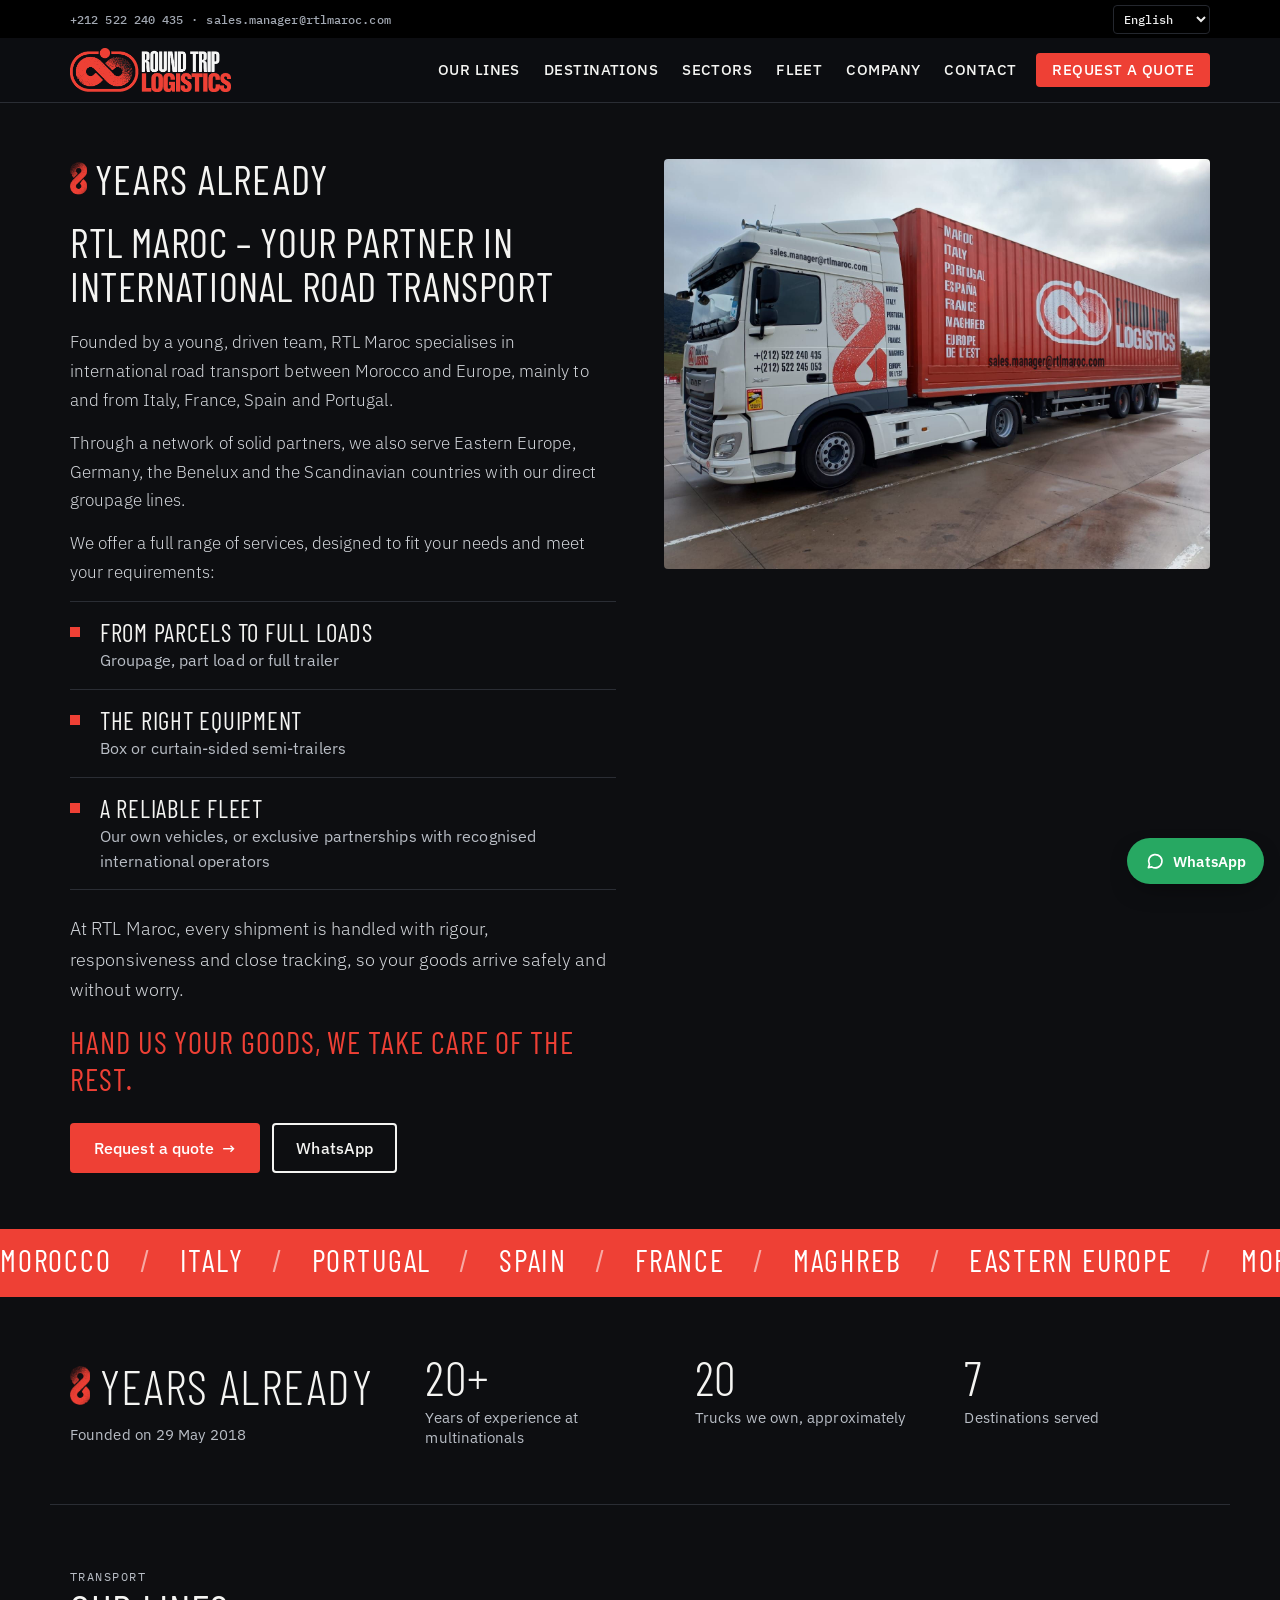
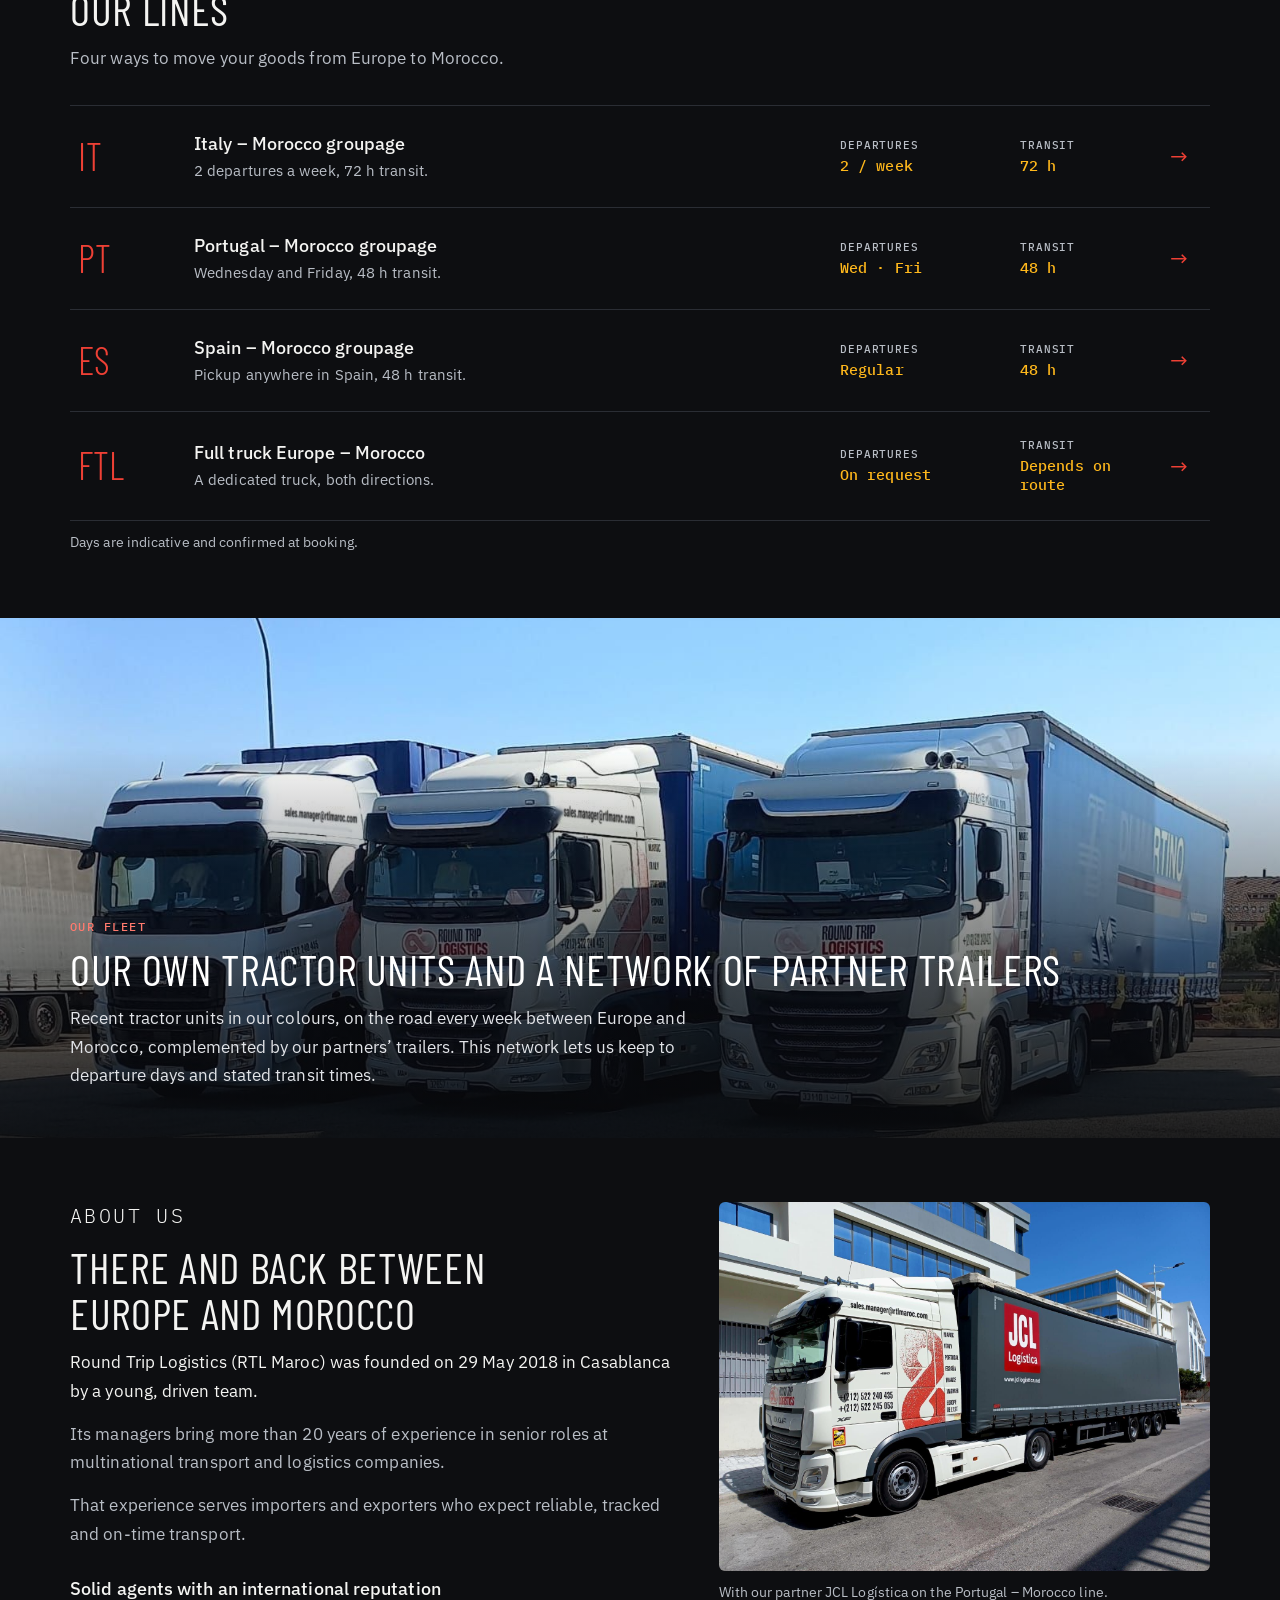
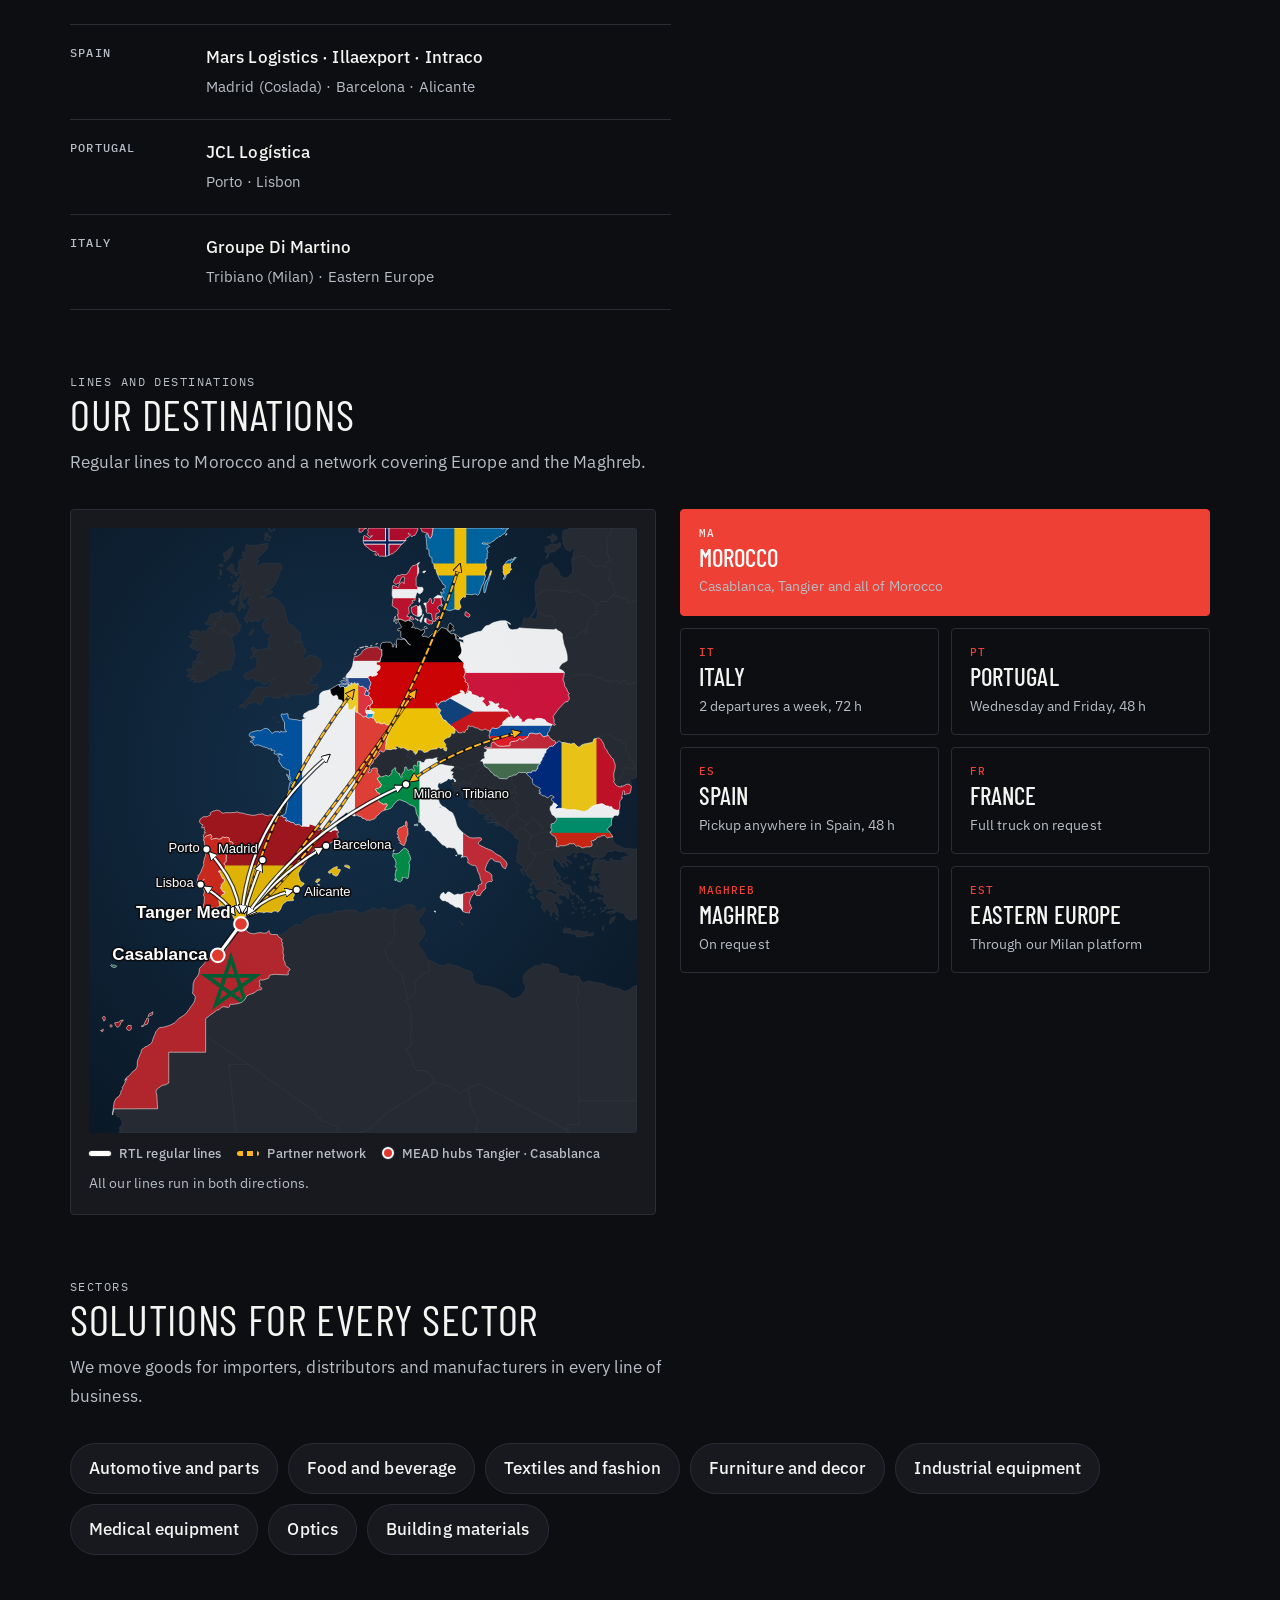
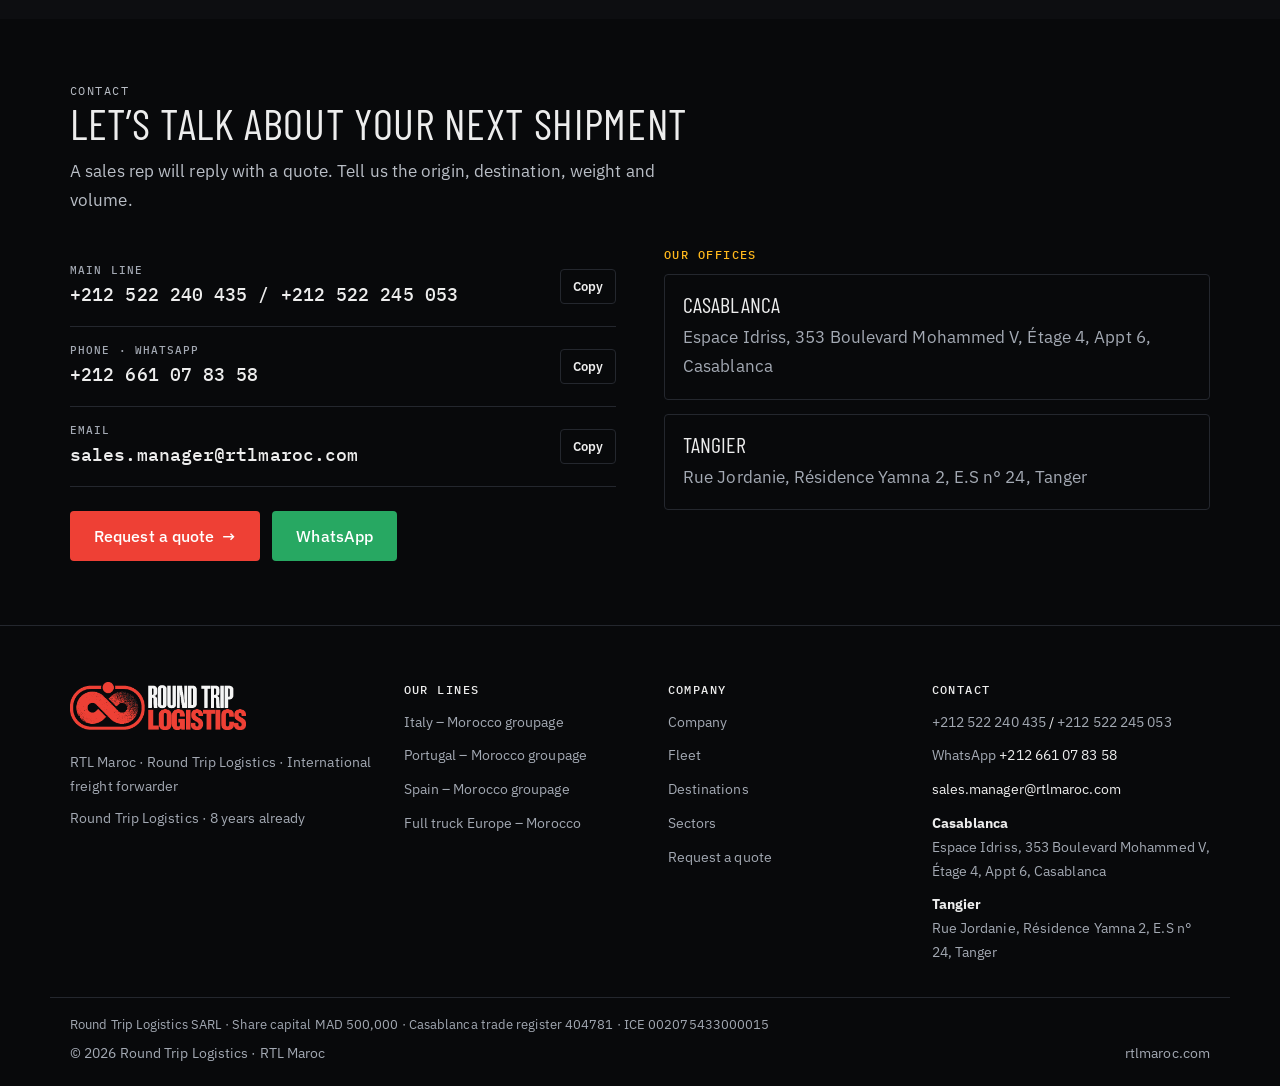
==== commit 159fb766: "Google Analytics 4 : balise G-TVC0Q6971G, événements clic WhatsApp, clic téléphone, devis envoyé ; n" ====
--- a/index.html
+++ b/index.html
@@ -20,6 +20,9 @@
 <link rel="alternate" hreflang="x-default" href="https://rtlmaroc.com/">
 <meta name="google-site-verification" content="d_zcUxJvFKrrZvmLcxqV_xm2I3h4PxeNgnh7KemScoQ" />
 <meta name="msvalidate.01" content="E148B6F0AB1B014B251C3B98FE96E1F3" />
+<!-- Google Analytics 4 : configuration dans /analytics.js (consentement refusé par défaut dans l’EEE, bandeau à ajouter) -->
+<script src="/analytics.js"></script>
+<script async src="https://www.googletagmanager.com/gtag/js?id=G-TVC0Q6971G"></script>
 <style>[hidden]{display:none!important}img{max-width:100%}</style>
 <title>Transport routier international Maroc – Europe | RTL Maroc</title>
 <script type="application/ld+json">
@@ -269,6 +272,7 @@
 .util{background:var(--board);color:var(--board-dim);font:500 12px var(--mono)}
 .util .wrap{display:flex;justify-content:space-between;align-items:center;gap:12px;min-height:38px}
 .util .v{direction:ltr;unicode-bidi:embed}
+.util .v a,.row .v a{color:inherit;text-decoration:none}
 .util .sep{margin-inline:8px}
 .util select{background:transparent;color:var(--board-ink);border:1px solid var(--board-line);font:500 12px var(--mono);padding:5px 6px;border-radius:4px}
 .util select option{color:#15171B;background:#fff}
@@ -518,7 +522,7 @@
 </style>
 
 <div class="util"><div class="wrap">
-  <span class="util-c"><span class="v">+212 522 240 435</span><span class="sep">·</span><span class="v">sales.manager@rtlmaroc.com</span></span>
+  <span class="util-c"><span class="v"><a href="tel:+212522240435">+212 522 240 435</a></span><span class="sep">·</span><span class="v">sales.manager@rtlmaroc.com</span></span>
   <span class="lang"><label for="lang-sel" class="sr">Langue</label><select id="lang-sel"></select></span>
 </div></div>
 <header class="top">
@@ -578,6 +582,8 @@
     {k: "tng", addr: "Rue Jordanie, Résidence Yamna 2, E.S n° 24, Tanger"}
   ]
 };
+// Numéros fixes cliquables (appel direct sur téléphone) : même texte qu’avant, avec lien tel:
+CFG.fixedLinks = CFG.fixed.split(" / ").map(n => `<a href="tel:${n.replace(/\s/g, "")}">${n}</a>`).join(" / ");
 const LINES = ["it", "pt", "es", "ftl"];
 const NAV_IDX = { es: 0, pt: 1, it: 2, ftl: 3 }; // position du libellé dans t.nav
 const CODE = {es: "ES", pt: "PT", it: "IT", ftl: "FTL"};
@@ -1025,7 +1031,7 @@
       <div><img class="foot-logo" src="images/logo-dark.png" alt="Round Trip Logistics" width="620" height="169"><p>${esc(t.foot)}</p><p>${esc(t.kicker2)}</p></div>
       <div><h4>${esc(t.footCols[0])}</h4><ul>${lines}</ul></div>
       <div><h4>${esc(t.footCols[1])}</h4><ul>${co}</ul></div>
-      <div><h4>${esc(t.footCols[2])}</h4><ul><li><span class="v">${CFG.fixed}</span></li><li>WhatsApp <span class="v">${CFG.phone}</span></li><li><span class="v">${CFG.email}</span></li>${offices}</ul></div>
+      <div><h4>${esc(t.footCols[2])}</h4><ul><li><span class="v">${CFG.fixedLinks}</span></li><li>WhatsApp <span class="v">${CFG.phone}</span></li><li><span class="v">${CFG.email}</span></li>${offices}</ul></div>
     </div>
     <div class="wrap foot-legal"><p style="margin:0">${esc(t.legal)}</p></div>
     <div class="wrap foot-bottom"><span>© 2026 Round Trip Logistics · RTL Maroc</span><span>rtlmaroc.com</span></div>`;
@@ -1054,7 +1060,7 @@
     <div class="contact">
       <div>
         <div class="rows">
-          <div class="row"><div><small>${esc(t.std)}</small><span class="v">${CFG.fixed}</span></div><button class="copy" data-copy="${CFG.fixed}">${esc(t.copy)}</button></div>
+          <div class="row"><div><small>${esc(t.std)}</small><span class="v">${CFG.fixedLinks}</span></div><button class="copy" data-copy="${CFG.fixed}">${esc(t.copy)}</button></div>
           <div class="row"><div><small>${esc(t.phone)} · WhatsApp</small><span class="v">${CFG.phone}</span></div><button class="copy" data-copy="${CFG.phone}">${esc(t.copy)}</button></div>
           <div class="row"><div><small>${esc(t.email)}</small><span class="v">${CFG.email}</span></div><button class="copy" data-copy="${CFG.email}">${esc(t.copy)}</button></div>
         </div>
@@ -1231,8 +1237,8 @@
   const a = e.target.closest('a[href^="#"]');
   if (a && pfx() && a.getAttribute("href").length > 1) { e.preventDefault(); location.hash = a.getAttribute("href").slice(1); }
 });
-// Suivi : prépare les événements pour Google Analytics / Google Ads (aucun script externe tant que l’identifiant n’est pas posé)
-const track = (name, extra) => { try { (window.dataLayer = window.dataLayer || []).push(Object.assign({event: name, lang: lang}, extra || {})); } catch (err) {} };
+// Suivi : événements envoyés à Google Analytics 4 (clic WhatsApp, clic téléphone, clic e-mail, devis envoyé)
+const track = (name, extra) => { try { if (window.gtag) gtag("event", name, Object.assign({lang: lang}, extra || {})); } catch (err) {} };
 document.addEventListener("click", e => {
   const a = e.target.closest("a[href]");
   if (!a) return;
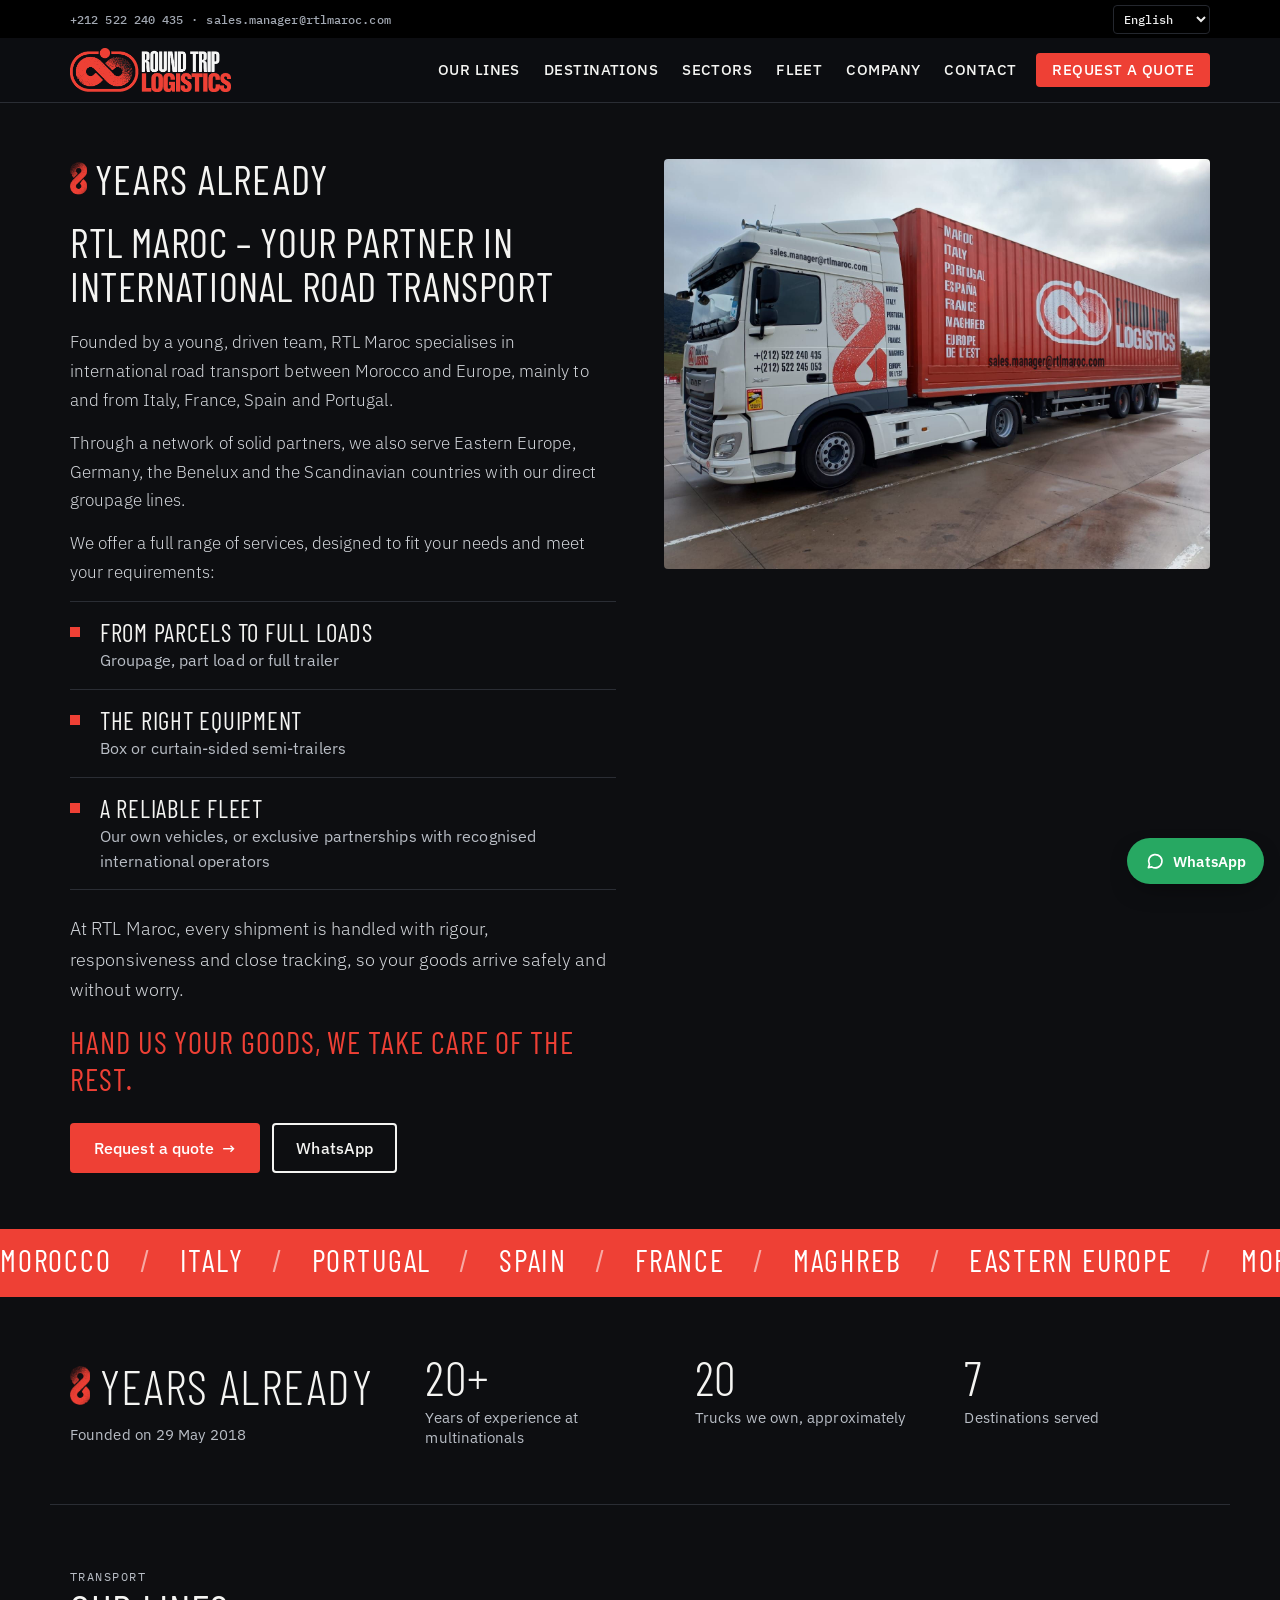
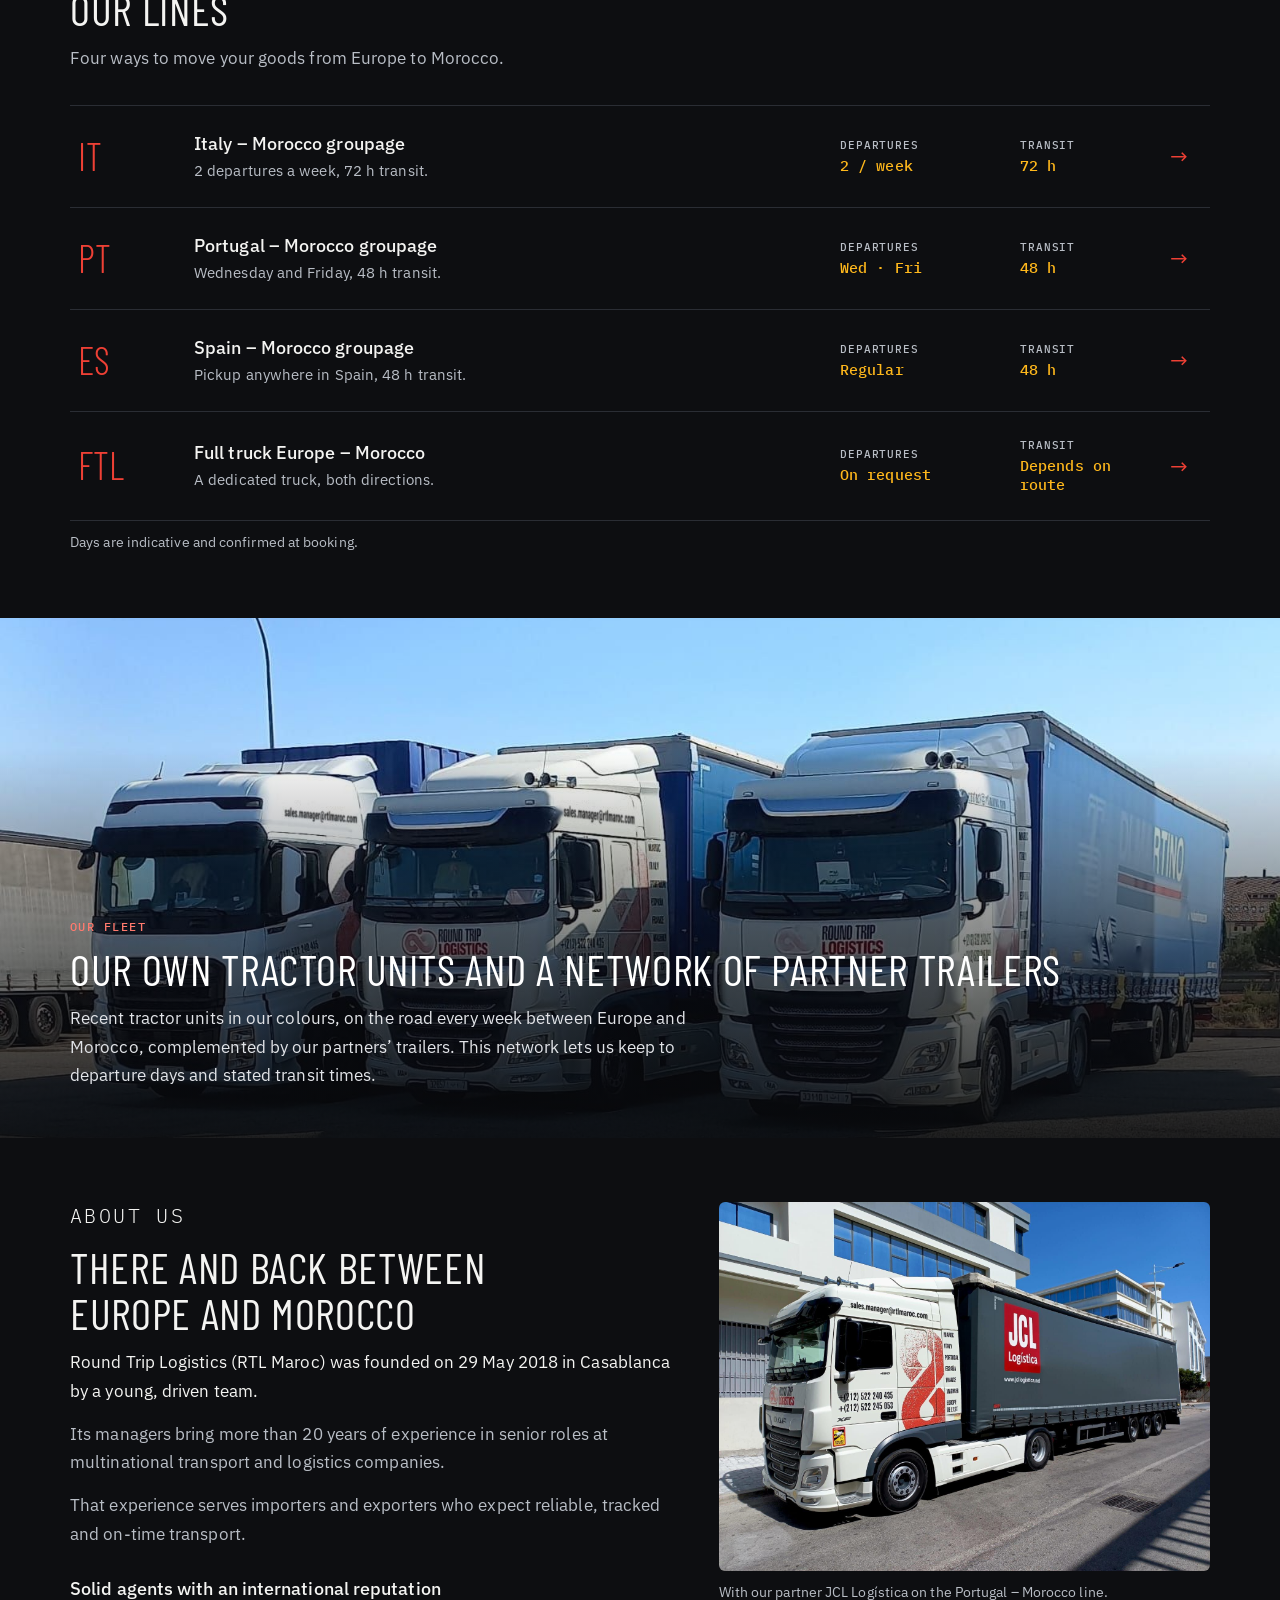
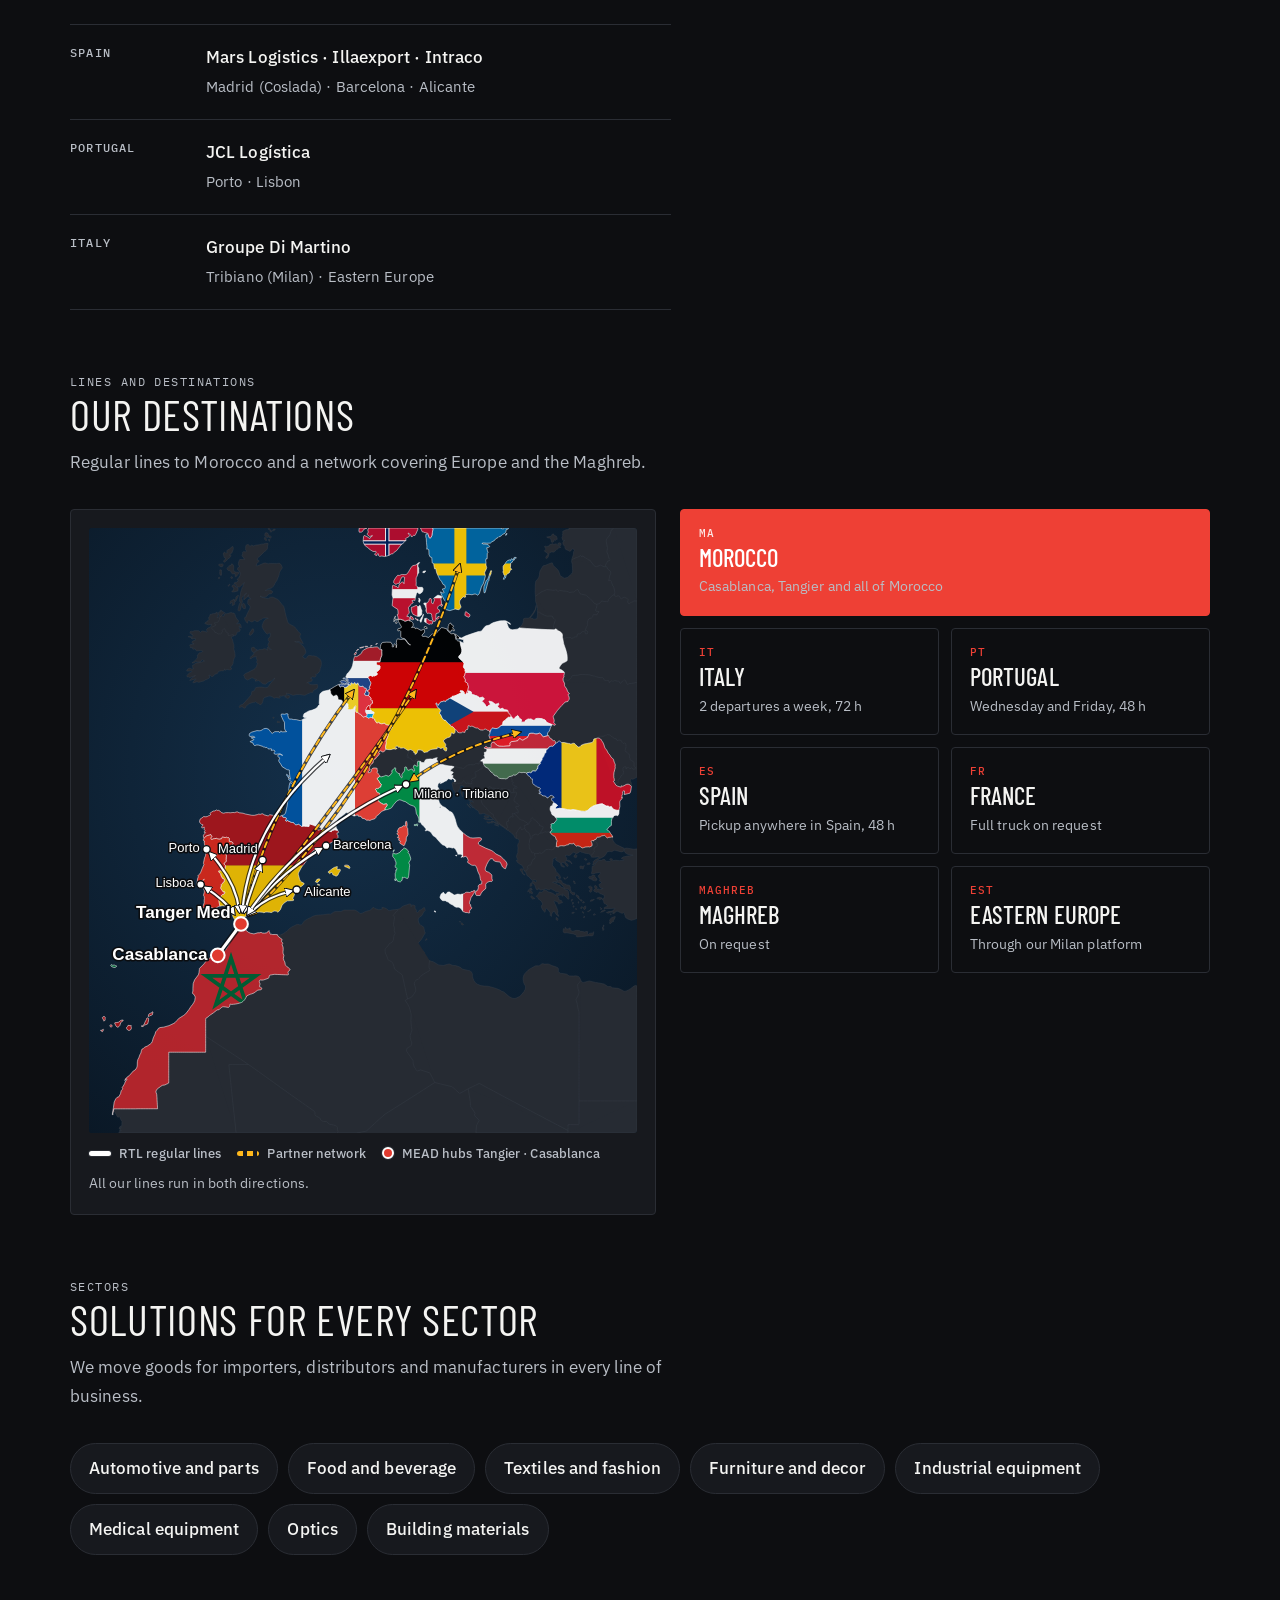
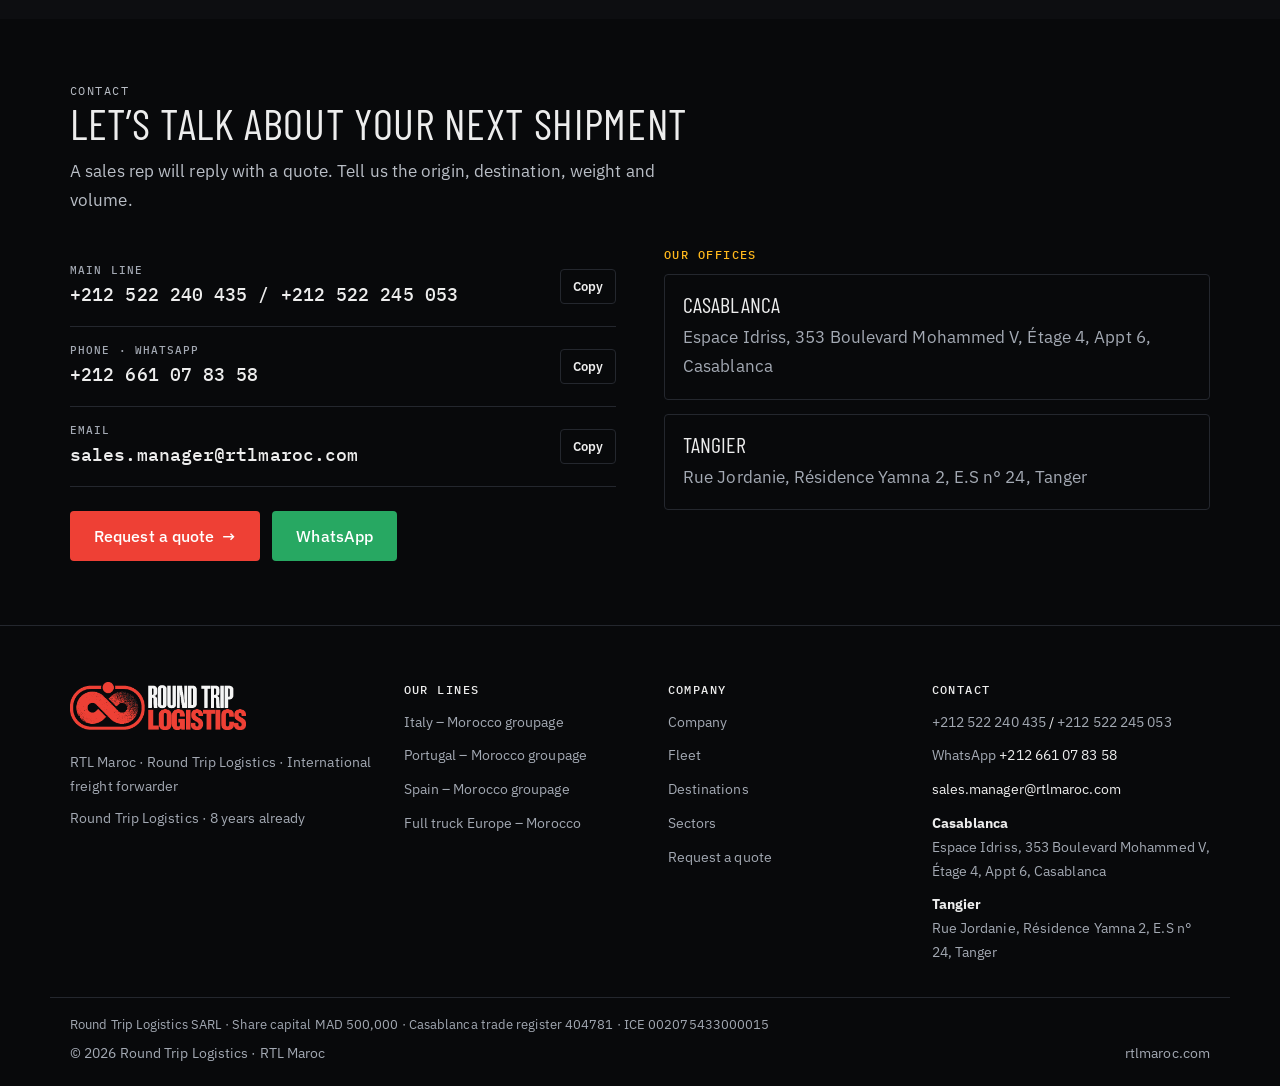
==== commit 147c9427: "Formulaire de devis : code d'erreur affiché en cas d'échec et événement GA4 quote_error Co-Authored-" ====
--- a/index.html
+++ b/index.html
@@ -1279,7 +1279,11 @@
   });
   fetch("/", {method: "POST", headers: {"Content-Type": "application/x-www-form-urlencoded"}, body: body.toString()})
     .then(r => { if (!r.ok) throw new Error("HTTP " + r.status); track("quote_submit", {mode: mode, from: v("from"), to: v("to")}); f.reset(); show(sentHtml); })
-    .catch(() => show(failHtml))
+    .catch(err => {
+      const why = String(err && err.message || err).slice(0, 60);
+      track("quote_error", {reason: why});
+      show(failHtml + `<p dir="ltr" style="opacity:.55;font-size:12px;margin-top:10px">[${esc(why)}]</p>`);
+    })
     .finally(() => { btn.disabled = false; btn.innerHTML = label; });
 });
 
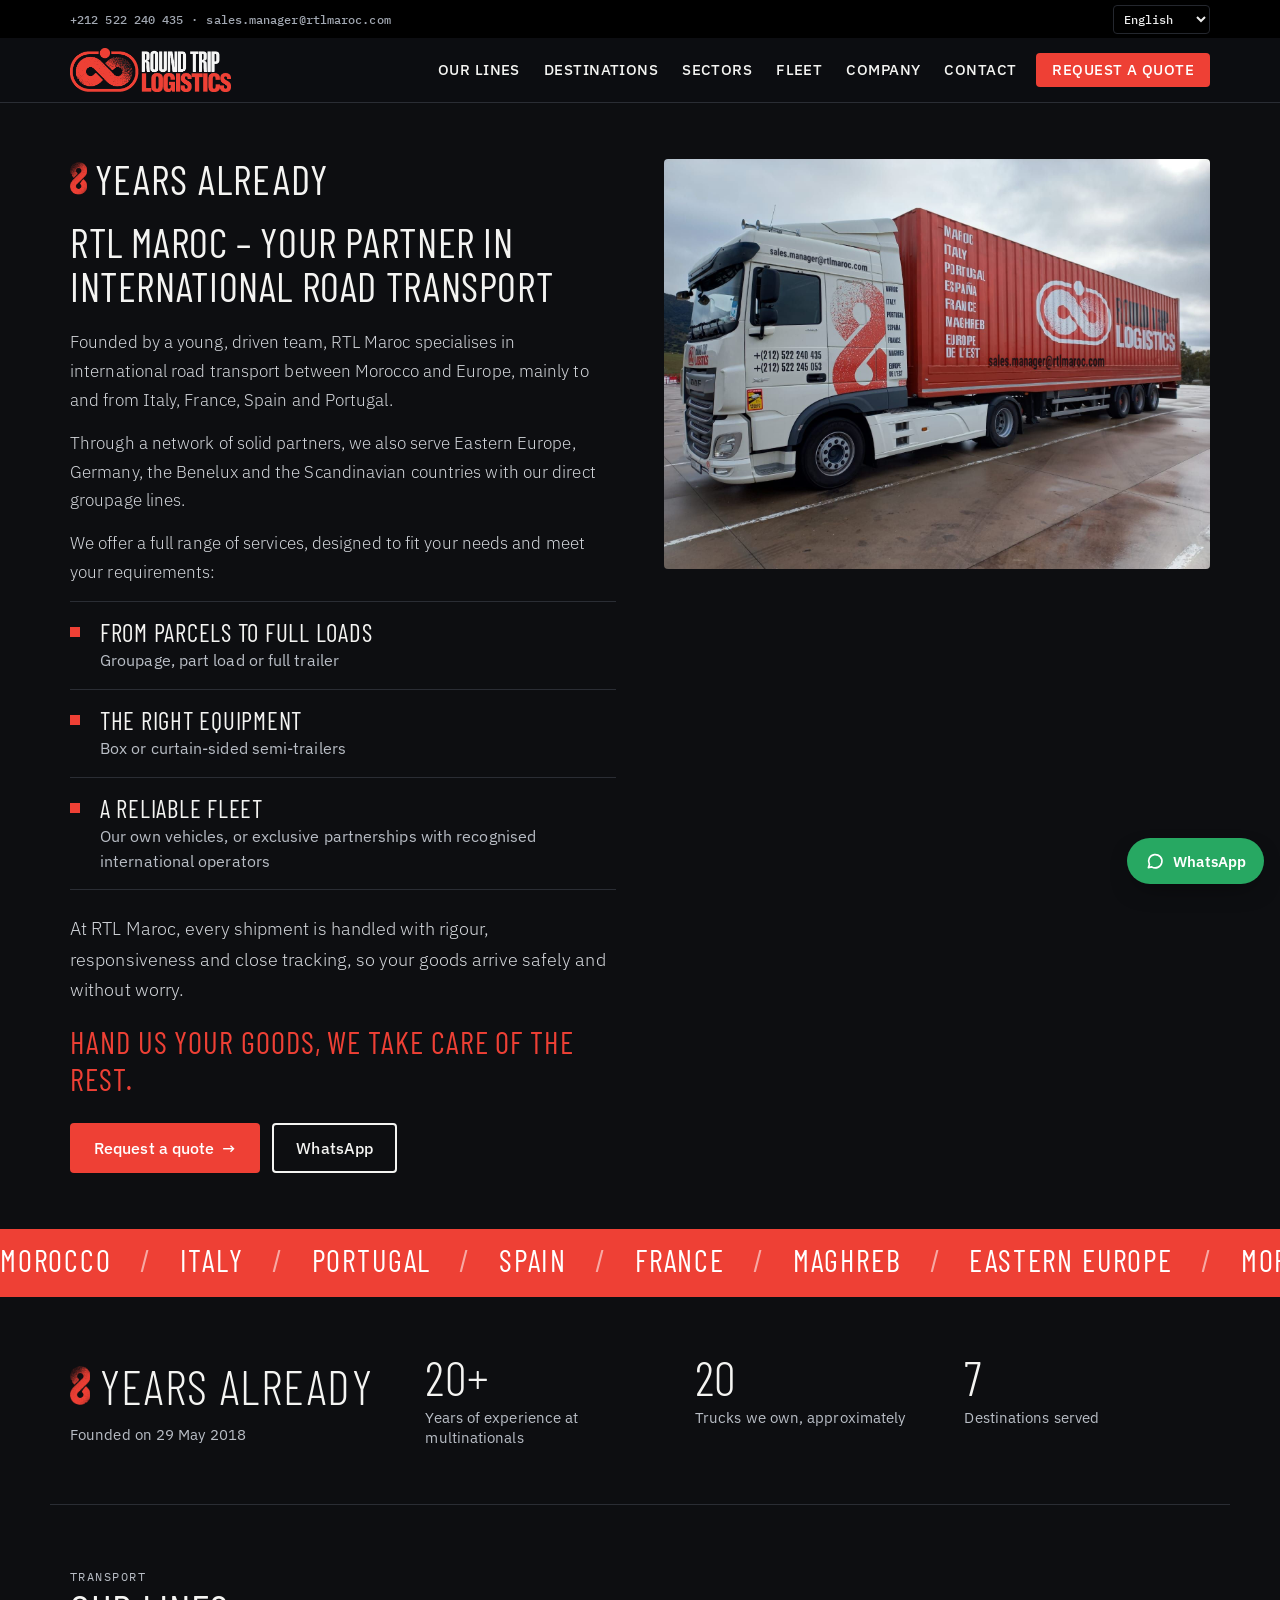
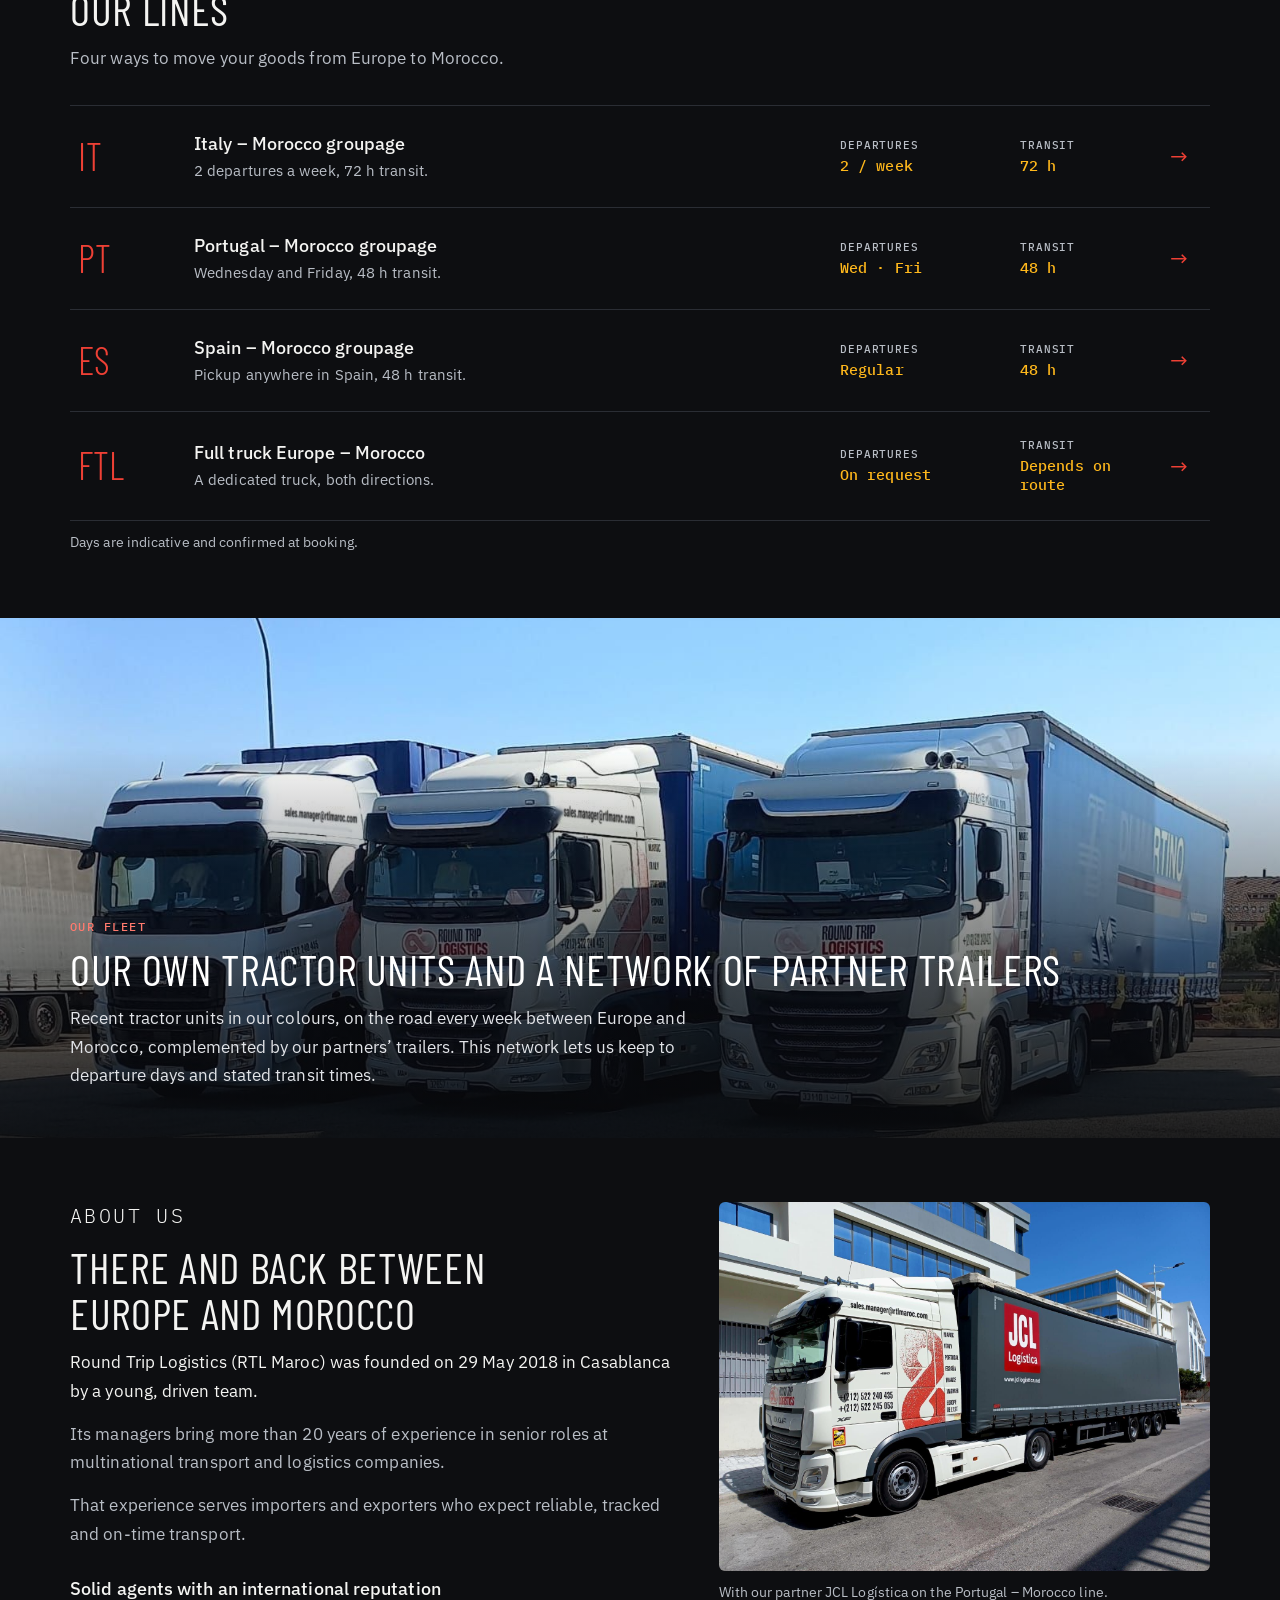
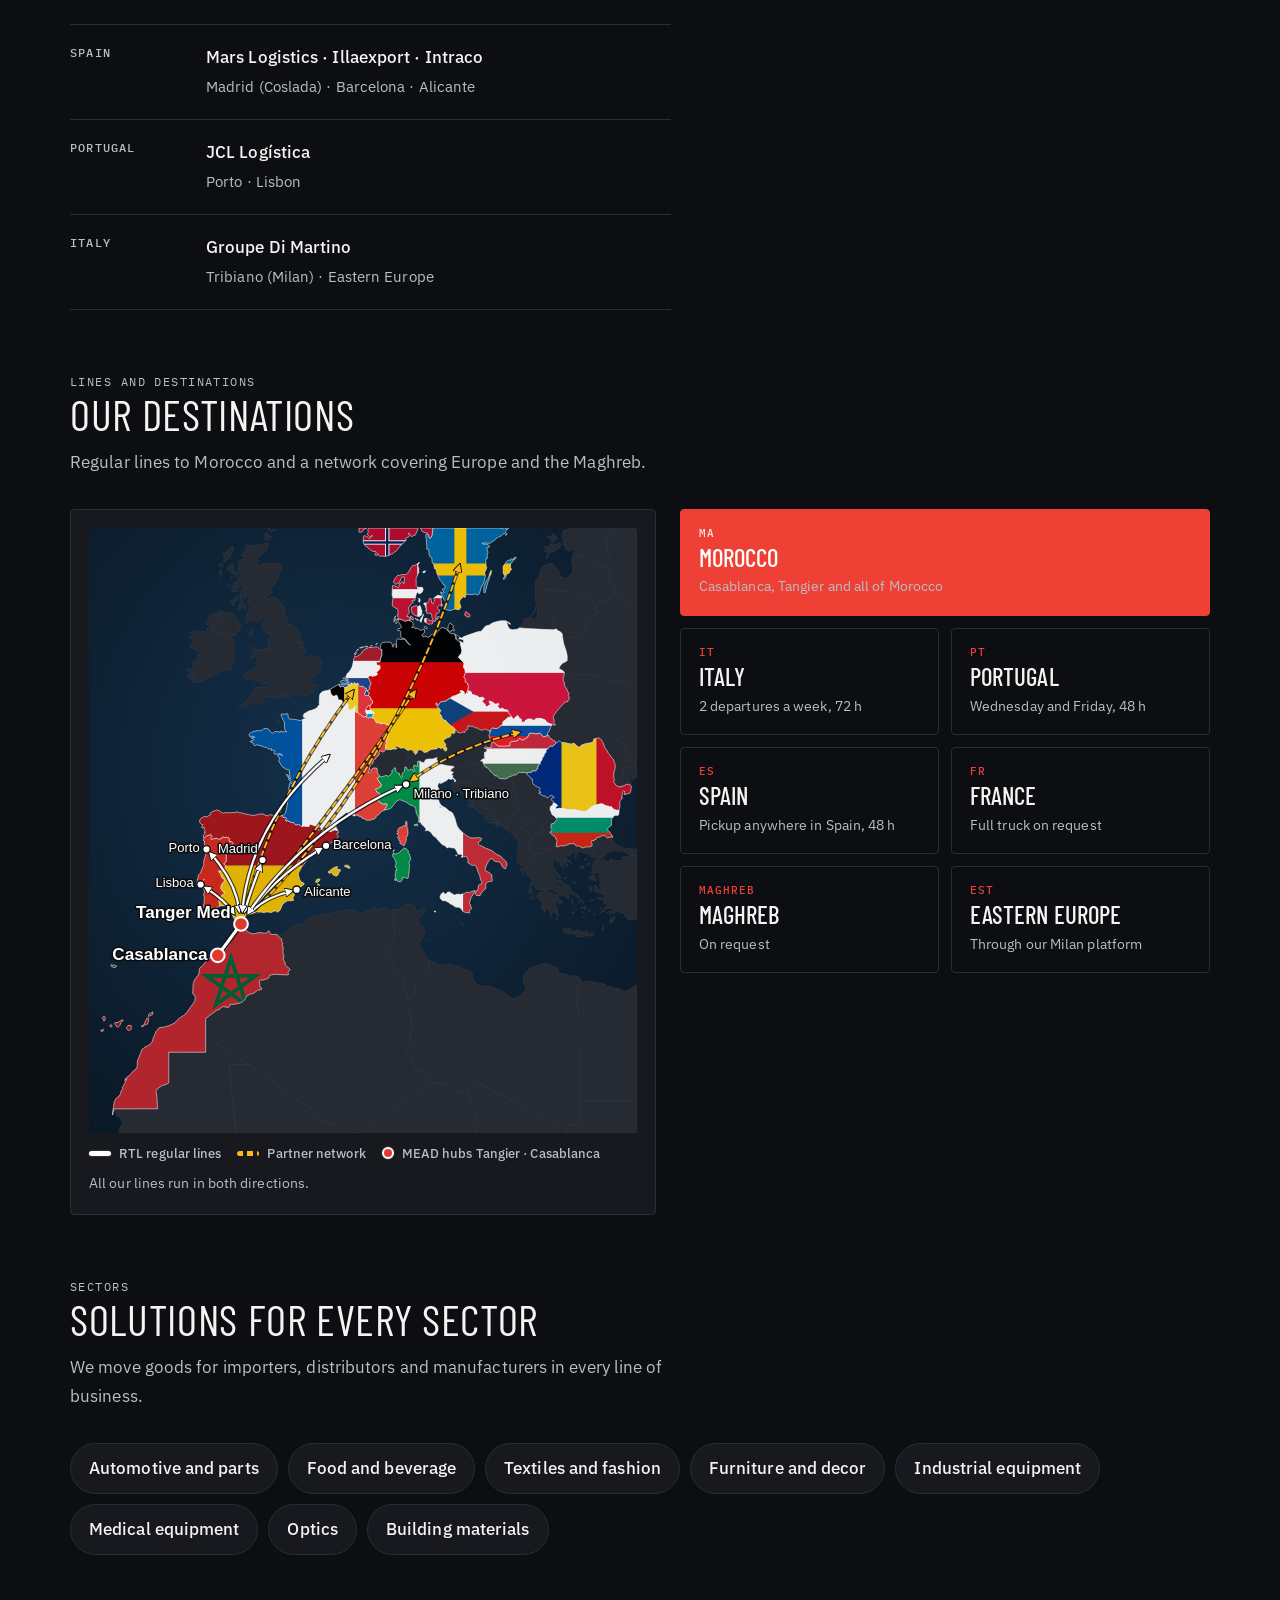
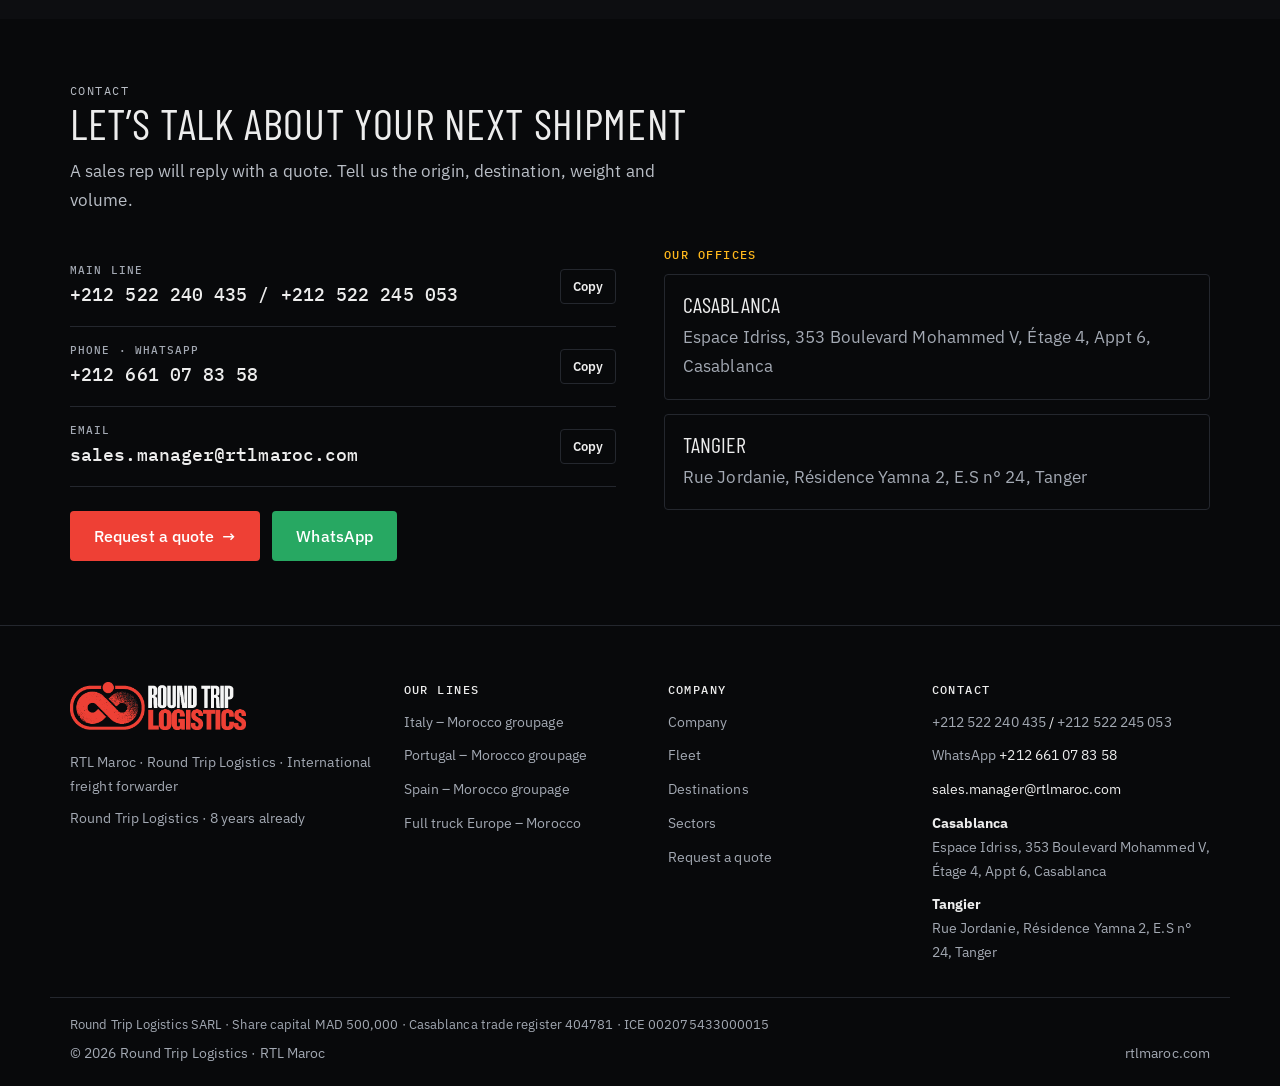
==== commit 9278ae60: "Formulaire de devis : l'erreur affiche le serveur qui répond (diagnostic du 404) Co-Authored-By: Cla" ====
--- a/index.html
+++ b/index.html
@@ -1278,11 +1278,23 @@
     lang: lang, page: location.pathname + location.hash
   });
   fetch("/", {method: "POST", headers: {"Content-Type": "application/x-www-form-urlencoded"}, body: body.toString()})
-    .then(r => { if (!r.ok) throw new Error("HTTP " + r.status); track("quote_submit", {mode: mode, from: v("from"), to: v("to")}); f.reset(); show(sentHtml); })
+    .then(r => {
+      if (!r.ok) {
+        // Diagnostic : qui répond ? (serveur, identifiant de requête Netlify, début de la page renvoyée)
+        const srv = r.headers.get("server") || "?", rid = (r.headers.get("x-nf-request-id") || "").slice(0, 8);
+        return r.text().catch(() => "").then(b => {
+          const e = new Error("HTTP " + r.status);
+          e.detail = "server=" + srv + (rid ? " id=" + rid : " id=aucun") + " | " + b.replace(/<[^>]*>/g, " ").replace(/\s+/g, " ").trim().slice(0, 90);
+          e.server = srv;
+          throw e;
+        });
+      }
+      track("quote_submit", {mode: mode, from: v("from"), to: v("to")}); f.reset(); show(sentHtml);
+    })
     .catch(err => {
       const why = String(err && err.message || err).slice(0, 60);
-      track("quote_error", {reason: why});
-      show(failHtml + `<p dir="ltr" style="opacity:.55;font-size:12px;margin-top:10px">[${esc(why)}]</p>`);
+      track("quote_error", {reason: why, server: String(err && err.server || "").slice(0, 40)});
+      show(failHtml + `<p dir="ltr" style="opacity:.55;font-size:12px;margin-top:10px">[${esc(why)}${err && err.detail ? " · " + esc(err.detail) : ""}]</p>`);
     })
     .finally(() => { btn.disabled = false; btn.innerHTML = label; });
 });
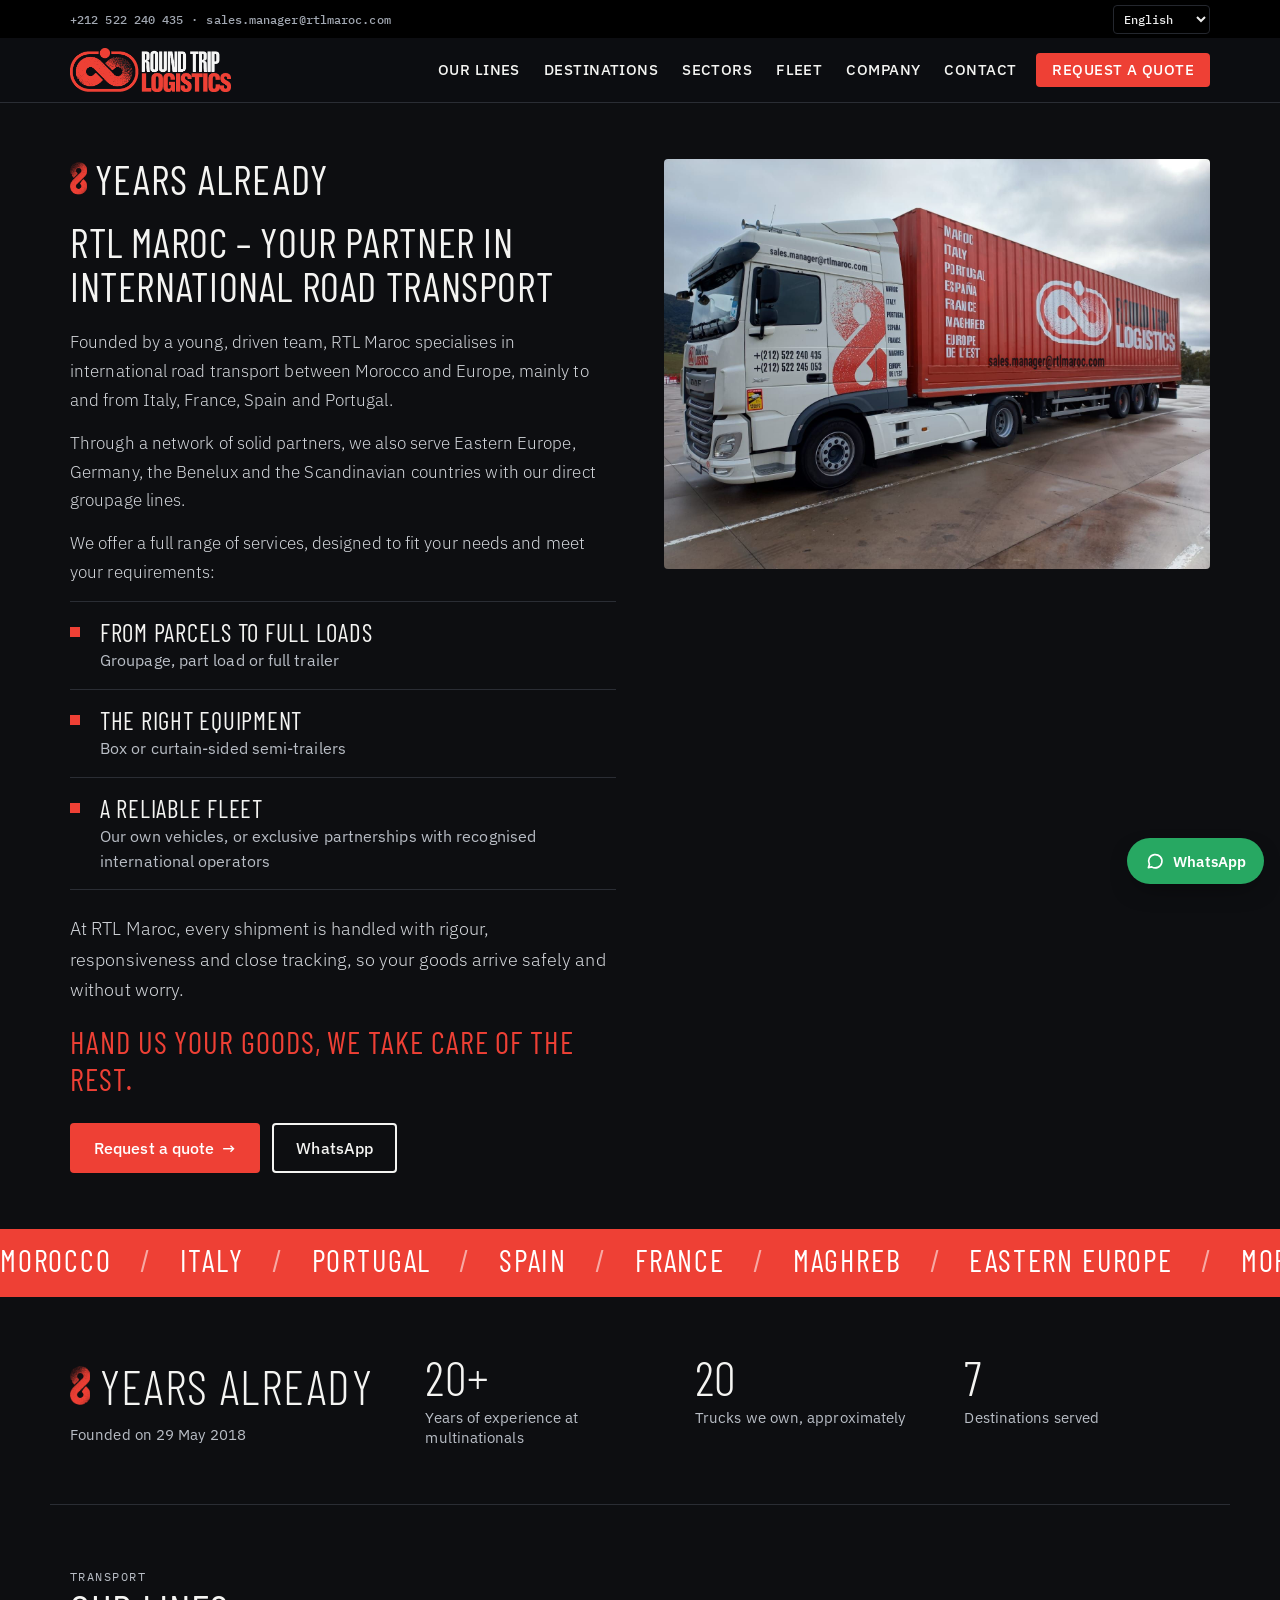
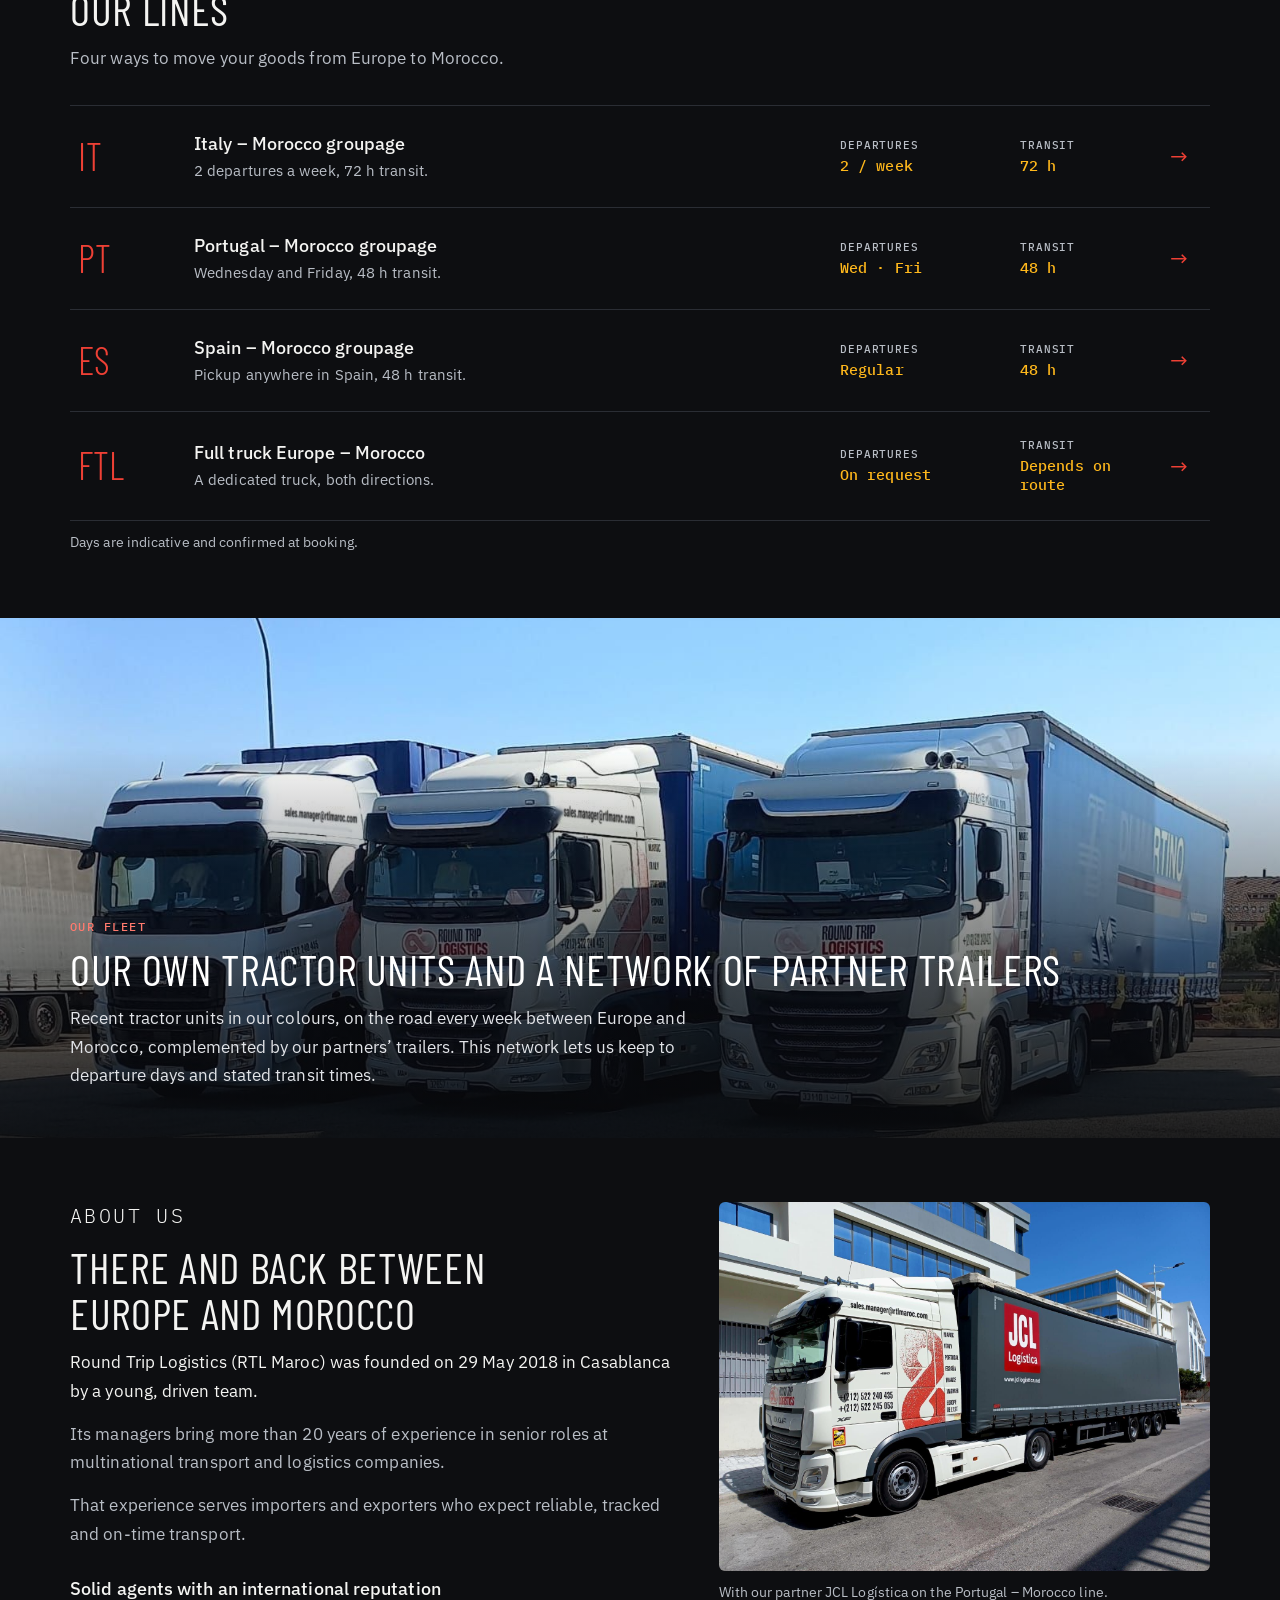
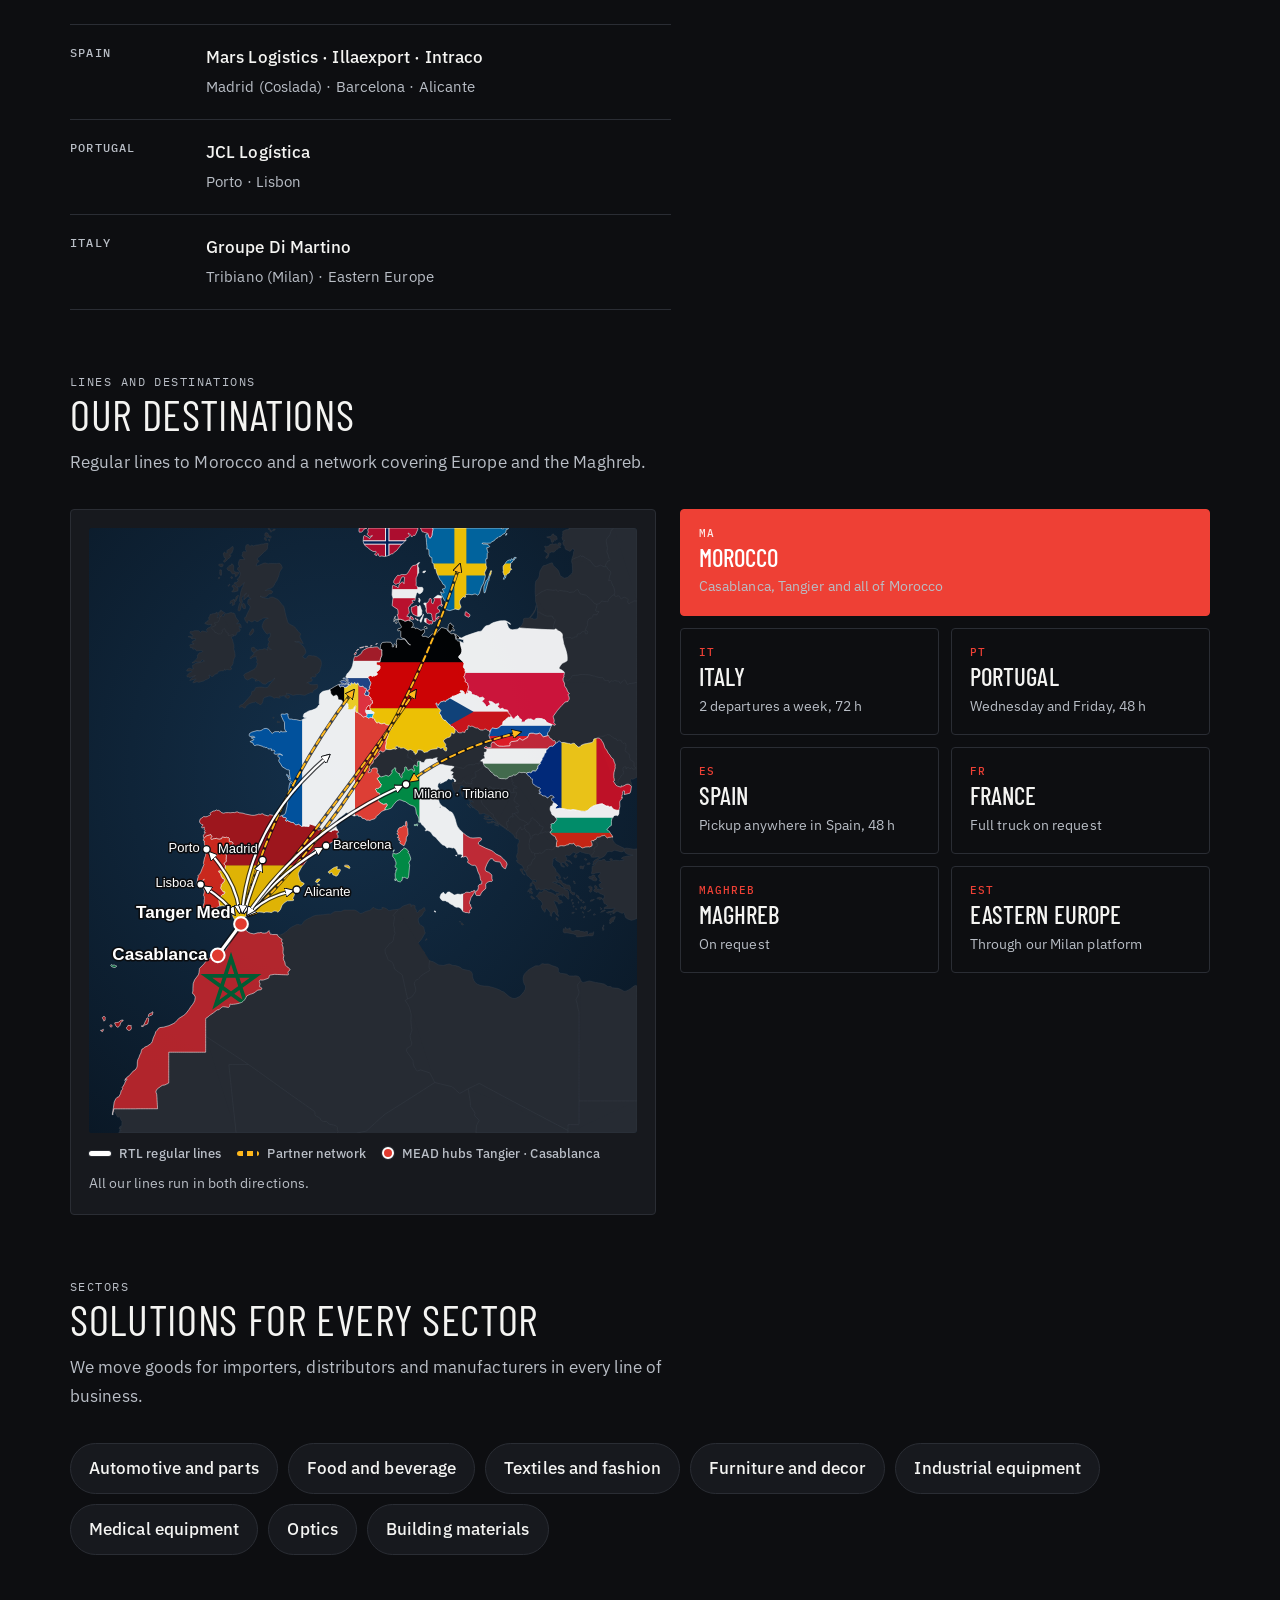
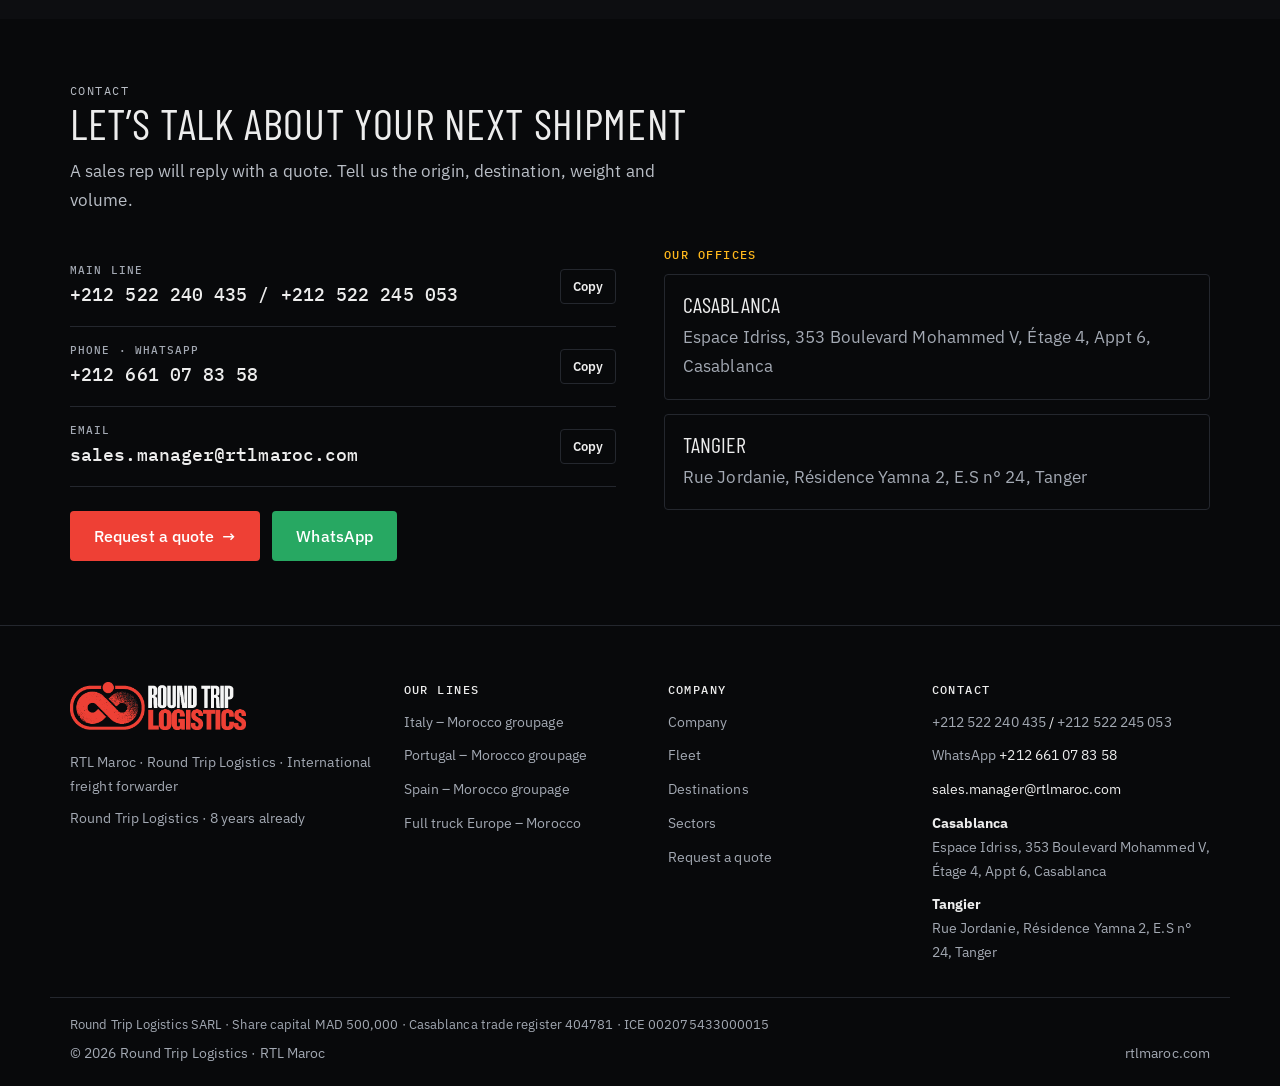
==== commit 3dd3ab73: "Formulaire de devis : nouvel essai automatique via /merci/ si Netlify répond une erreur HTTP Co-Auth" ====
--- a/index.html
+++ b/index.html
@@ -1277,20 +1277,29 @@
     pal: v("pal"), kg: v("kg"), m3: v("m3"), goods: v("goods"), msg: v("msg"), resume: text,
     lang: lang, page: location.pathname + location.hash
   });
-  fetch("/", {method: "POST", headers: {"Content-Type": "application/x-www-form-urlencoded"}, body: body.toString()})
-    .then(r => {
-      if (!r.ok) {
-        // Diagnostic : qui répond ? (serveur, identifiant de requête Netlify, début de la page renvoyée)
-        const srv = r.headers.get("server") || "?", rid = (r.headers.get("x-nf-request-id") || "").slice(0, 8);
-        return r.text().catch(() => "").then(b => {
-          const e = new Error("HTTP " + r.status);
-          e.detail = "server=" + srv + (rid ? " id=" + rid : " id=aucun") + " | " + b.replace(/<[^>]*>/g, " ").replace(/\s+/g, " ").trim().slice(0, 90);
-          e.server = srv;
-          throw e;
-        });
-      }
-      track("quote_submit", {mode: mode, from: v("from"), to: v("to")}); f.reset(); show(sentHtml);
+  const opts = {method: "POST", headers: {"Content-Type": "application/x-www-form-urlencoded"}, body: body.toString()};
+  // Envoi à l’adresse habituelle ; si Netlify répond par une erreur HTTP, nouvel essai via une seconde adresse du même formulaire
+  const send = url => fetch(url, opts).then(r => {
+    if (r.ok) return url;
+    // Diagnostic : qui répond ? (serveur, identifiant de requête Netlify, début de la page renvoyée)
+    const srv = r.headers.get("server") || "?", rid = (r.headers.get("x-nf-request-id") || "").slice(0, 8);
+    return r.text().catch(() => "").then(b => {
+      const e = new Error("HTTP " + r.status);
+      e.http = true;
+      e.detail = "server=" + srv + (rid ? " id=" + rid : " id=aucun") + " | " + b.replace(/<[^>]*>/g, " ").replace(/\s+/g, " ").trim().slice(0, 60);
+      e.server = srv;
+      throw e;
+    });
+  });
+  send("/")
+    .catch(e1 => {
+      if (!e1.http) throw e1;
+      return send("/merci/").then(
+        url => { track("quote_retry_ok", {first: e1.message}); return url; },
+        e2 => { e2.detail = "1/ " + e1.message + " " + e1.detail + " // 2/ " + e2.message + " " + e2.detail; throw e2; }
+      );
     })
+    .then(() => { track("quote_submit", {mode: mode, from: v("from"), to: v("to")}); f.reset(); show(sentHtml); })
     .catch(err => {
       const why = String(err && err.message || err).slice(0, 60);
       track("quote_error", {reason: why, server: String(err && err.server || "").slice(0, 40)});
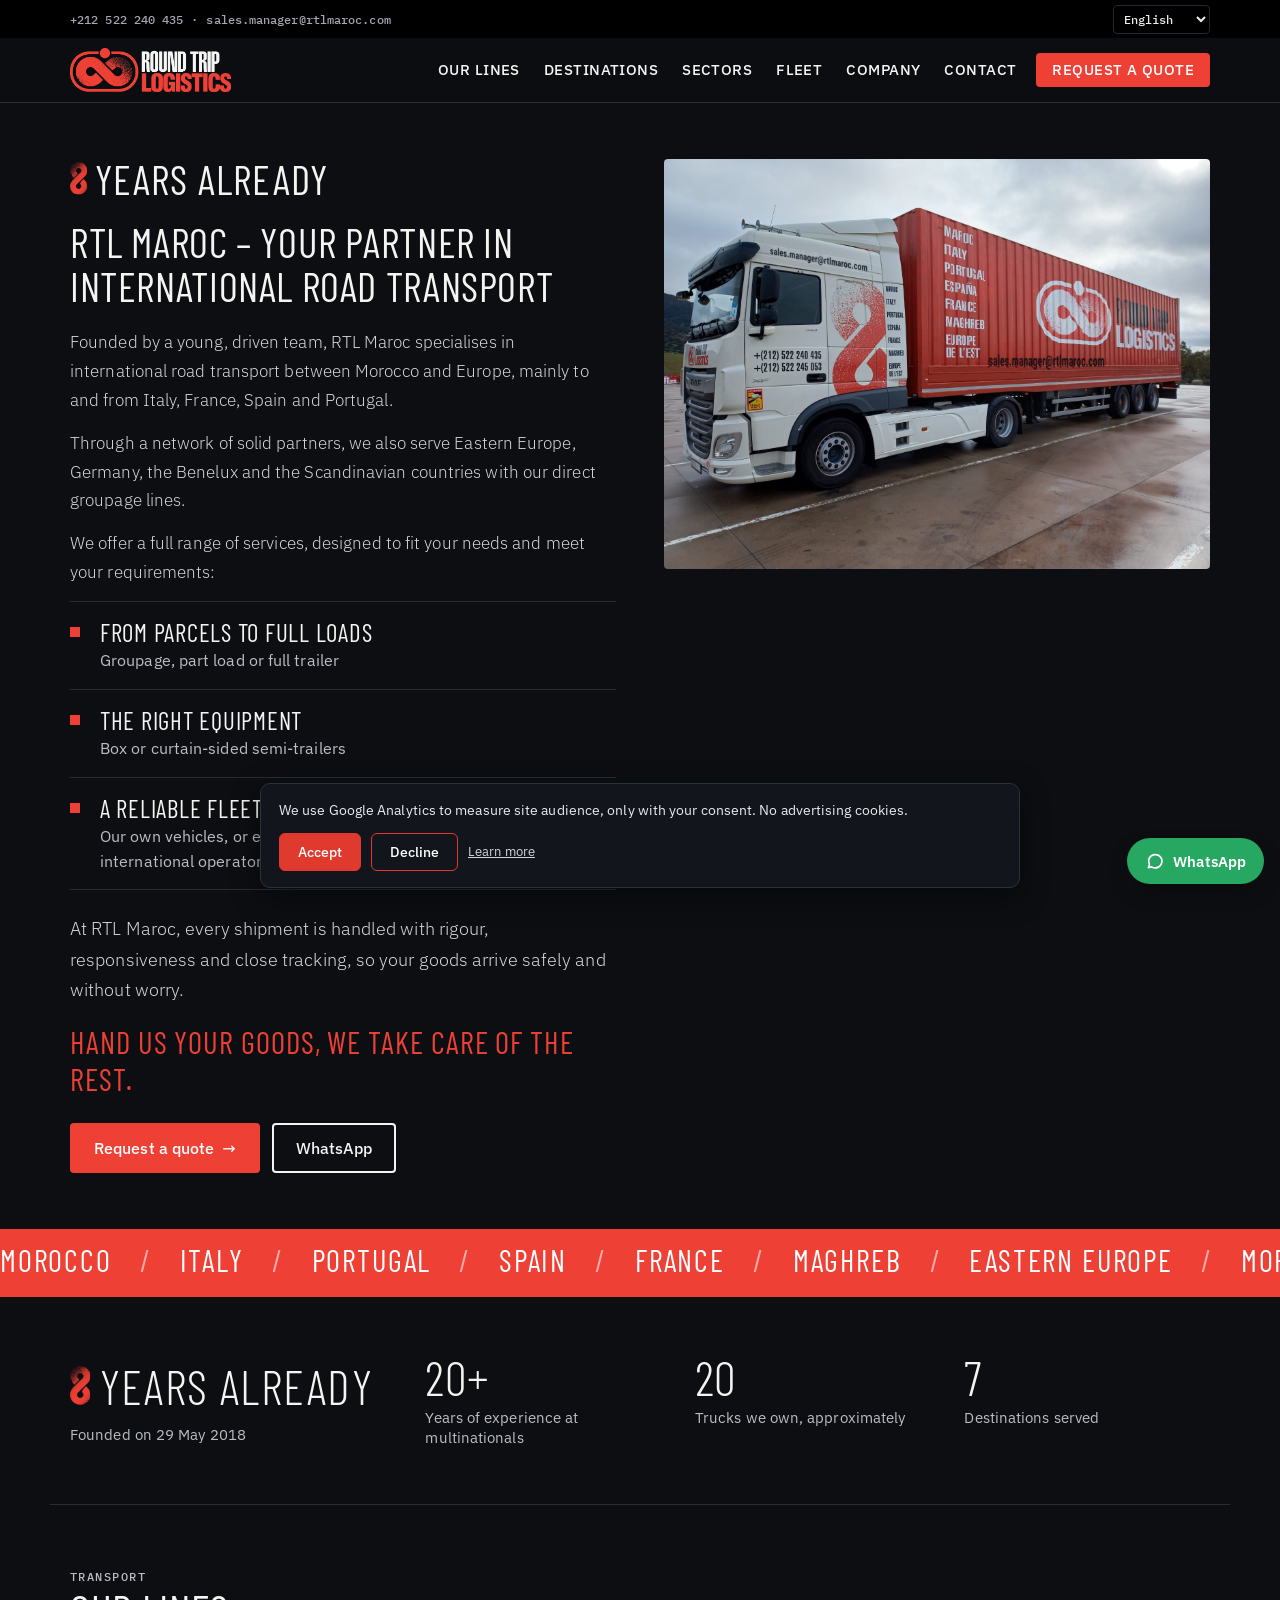
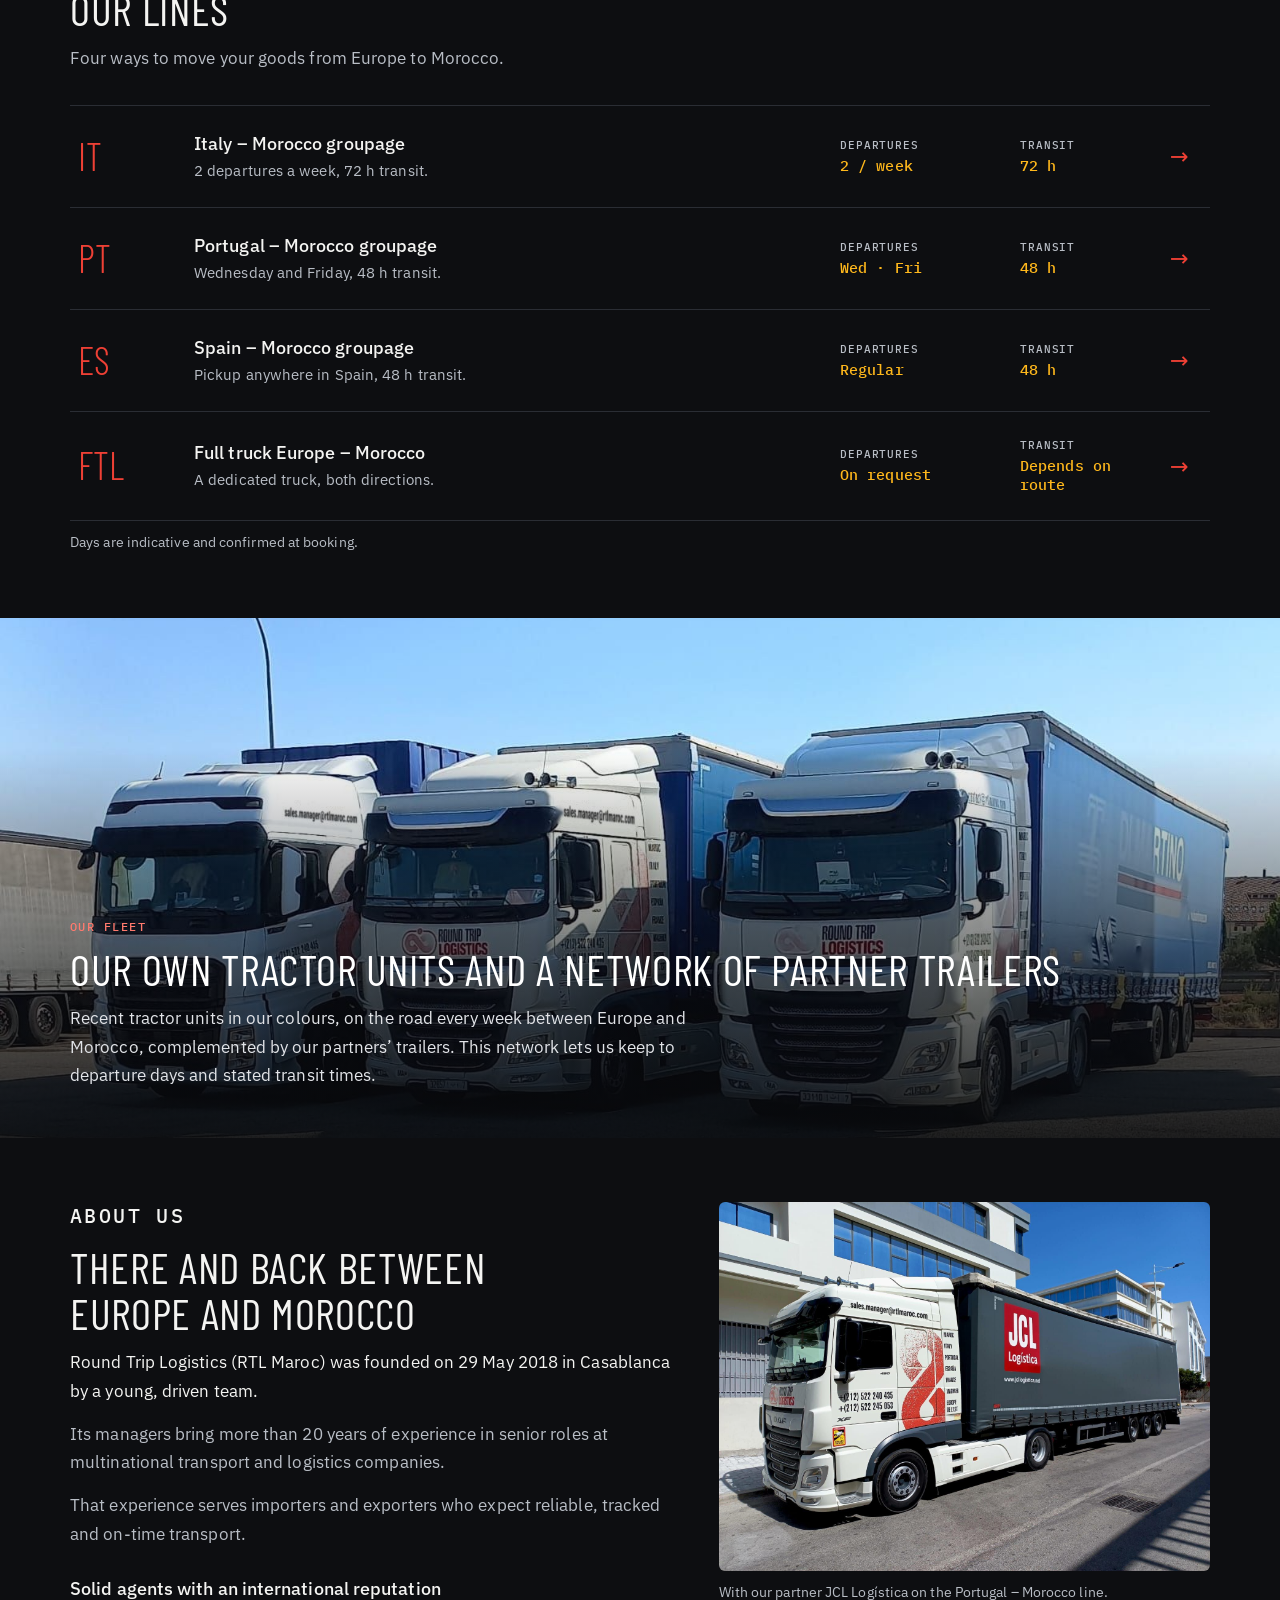
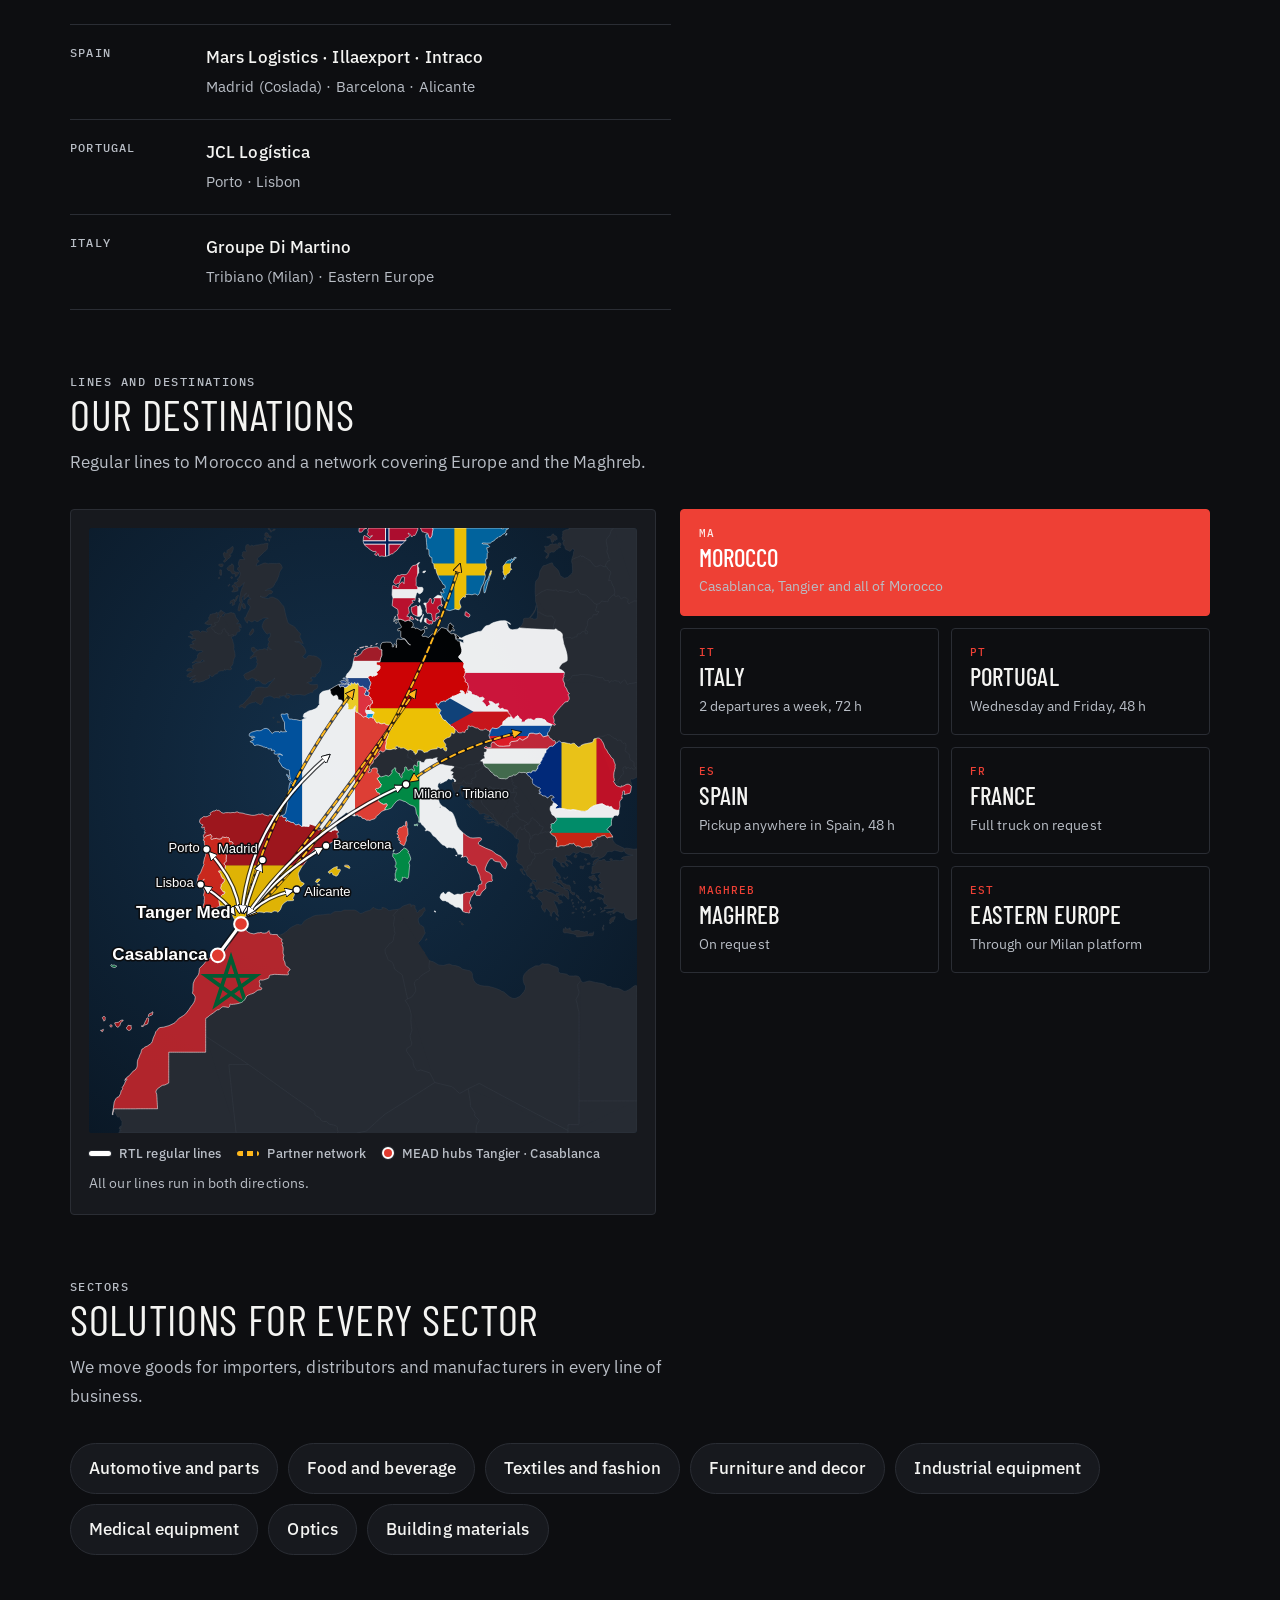
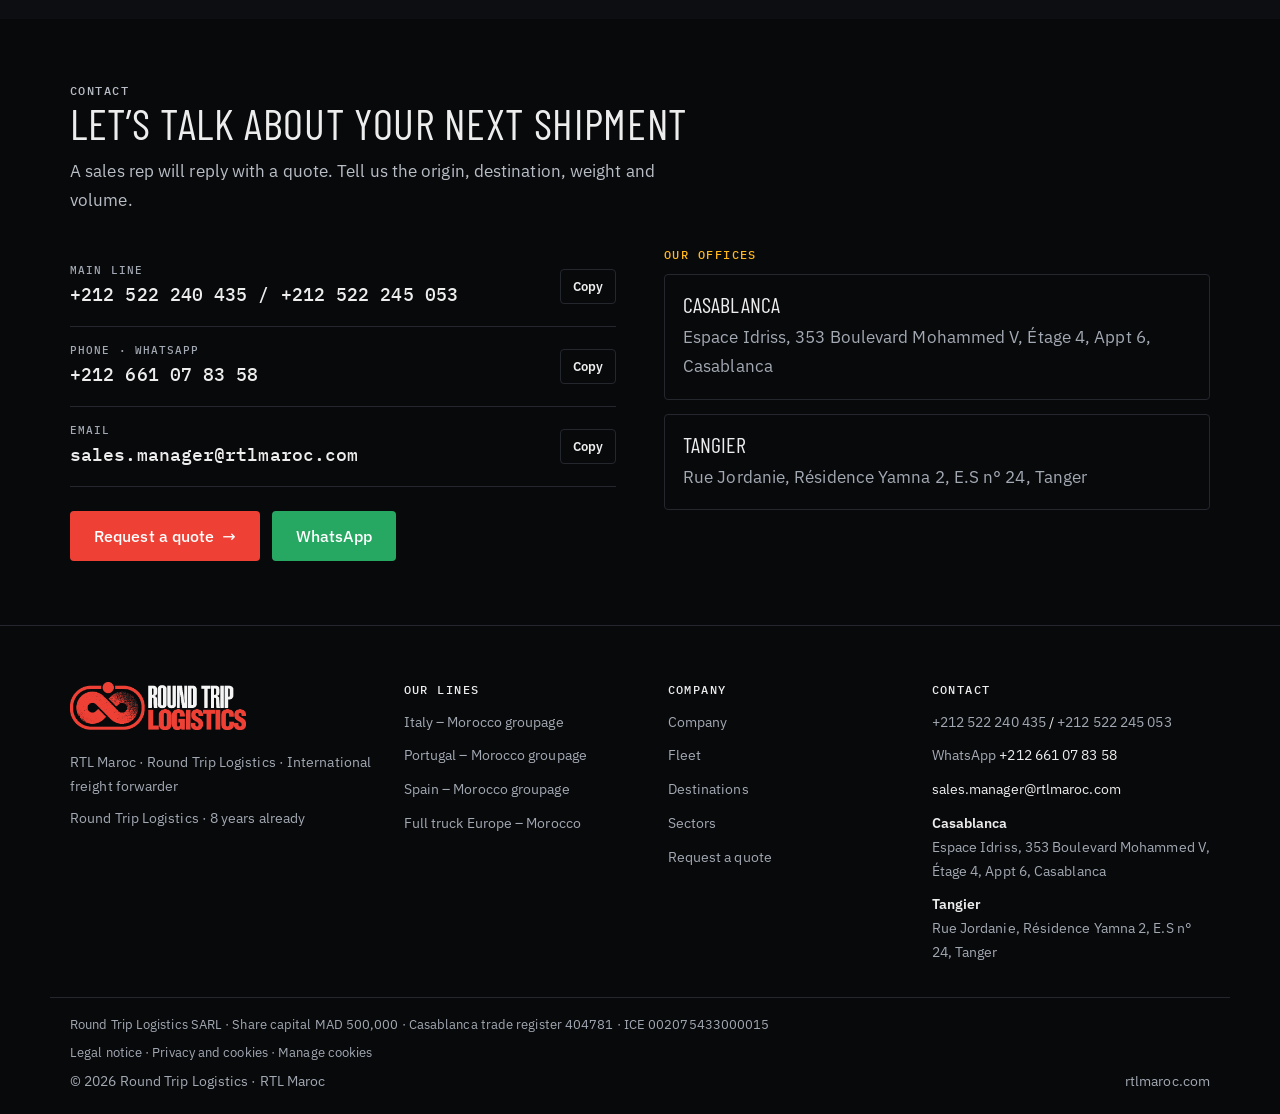
==== commit d1d34645: "Conformité légale : polices hébergées, pages légales, bandeau de consentement - Polices Google rempl" ====
--- a/index.html
+++ b/index.html
@@ -20,8 +20,9 @@
 <link rel="alternate" hreflang="x-default" href="https://rtlmaroc.com/">
 <meta name="google-site-verification" content="d_zcUxJvFKrrZvmLcxqV_xm2I3h4PxeNgnh7KemScoQ" />
 <meta name="msvalidate.01" content="E148B6F0AB1B014B251C3B98FE96E1F3" />
-<!-- Google Analytics 4 : configuration dans /analytics.js (consentement refusé par défaut dans l’EEE, bandeau à ajouter) -->
+<!-- Google Analytics 4 : configuration dans /analytics.js (consentement refusé par défaut) ; bandeau et textes légaux dans /conformite.js -->
 <script src="/analytics.js"></script>
+<script src="/conformite.js"></script>
 <script async src="https://www.googletagmanager.com/gtag/js?id=G-TVC0Q6971G"></script>
 <style>[hidden]{display:none!important}img{max-width:100%}</style>
 <title>Transport routier international Maroc – Europe | RTL Maroc</title>
@@ -40,9 +41,7 @@
 </script>
 </head>
 <body>
-<link rel="preconnect" href="https://fonts.googleapis.com">
-<link rel="preconnect" href="https://fonts.gstatic.com" crossorigin>
-<link rel="stylesheet" href="https://fonts.googleapis.com/css2?family=Barlow+Condensed:wght@300;400;500&family=IBM+Plex+Mono:wght@500&family=IBM+Plex+Sans+Arabic:wght@300;400;500;600&family=IBM+Plex+Sans:wght@300;400;500;600&display=swap">
+<link rel="stylesheet" href="/fonts/fonts.css">
 <style>
 :root{
   --bg:#F2F3F5; --surface:#FFFFFF; --ink:#15171B; --muted:#586070; --line:#D9DCE1;
@@ -1033,7 +1032,7 @@
       <div><h4>${esc(t.footCols[1])}</h4><ul>${co}</ul></div>
       <div><h4>${esc(t.footCols[2])}</h4><ul><li><span class="v">${CFG.fixedLinks}</span></li><li>WhatsApp <span class="v">${CFG.phone}</span></li><li><span class="v">${CFG.email}</span></li>${offices}</ul></div>
     </div>
-    <div class="wrap foot-legal"><p style="margin:0">${esc(t.legal)}</p></div>
+    <div class="wrap foot-legal"><p style="margin:0">${esc(t.legal)}</p><p style="margin:8px 0 0"><a href="#mentions">${esc(LEGAL[lang].foot[0])}</a> · <a href="#confidentialite">${esc(LEGAL[lang].foot[1])}</a> · <a href="#" data-cookies>${esc(LEGAL[lang].foot[2])}</a></p></div>
     <div class="wrap foot-bottom"><span>© 2026 Round Trip Logistics · RTL Maroc</span><span>rtlmaroc.com</span></div>`;
 }
 
@@ -1157,6 +1156,15 @@
   </section>`;
 }
 
+/* ===== Pages légales (textes dans /conformite.js) ===== */
+function legalPage(r) {
+  const X = LEGAL[lang] || LEGAL.fr, isM = r === "mentions", rows = isM ? X.m : X.p;
+  return `<section class="wrap sec" style="max-width:820px">
+    <div class="sec-head"><p class="eyebrow">RTL Maroc</p><h1>${esc(isM ? X.mT : X.pT)}</h1><p class="lead" style="margin:0">${esc(X.upd)}</p></div>
+    ${rows.map(([h, p]) => `<h2 style="font-size:20px;margin:28px 0 8px">${esc(h)}</h2><p style="margin:0;color:var(--muted)">${esc(p)}</p>`).join("")}
+  </section>`;
+}
+
 /* ===== Router ===== */
 const TITLES = {accueil: null};
 const SEO_TITLE = document.title; // titre écrit dans le HTML (accueil ou page dédiée)
@@ -1177,6 +1185,7 @@
   $("#foot").innerHTML = footer(t);
   let html, title = "Round Trip Logistics | RTL Maroc";
   if (ROUTE[r]) { html = linePage(t, ROUTE[r]); title = t.lines[ROUTE[r]].name + " | RTL Maroc"; }
+  else if (r === "mentions" || r === "confidentialite") { html = legalPage(r); title = (r === "mentions" ? (LEGAL[lang] || LEGAL.fr).mT : (LEGAL[lang] || LEGAL.fr).pT) + " | RTL Maroc"; }
   else if (r === "devis" || r.startsWith("devis-")) { if (r.length > 6) preFrom = r.slice(6); html = quotePage(t); title = t.quoteH + " | RTL Maroc"; }
   else { html = home(t); }
   $("#app").innerHTML = html;
--- a/fonts/fonts.css
+++ b/fonts/fonts.css
@@ -0,0 +1,24 @@
+@font-face{font-family:"Barlow Condensed";font-style:normal;font-weight:300;font-display:swap;src:url(/fonts/barlow-condensed-latin-300.woff2) format("woff2");unicode-range:U+0000-00FF,U+0131,U+0152-0153,U+02BB-02BC,U+02C6,U+02DA,U+02DC,U+2000-206F,U+2074,U+20AC,U+2122,U+2191,U+2193,U+2212,U+2215,U+FEFF,U+FFFD}
+@font-face{font-family:"Barlow Condensed";font-style:normal;font-weight:300;font-display:swap;src:url(/fonts/barlow-condensed-latin-ext-300.woff2) format("woff2");unicode-range:U+0100-02BA,U+02BD-02C5,U+02C7-02CC,U+02CE-02D7,U+02DD-02FF,U+0304,U+0308,U+0329,U+1D00-1DBF,U+1E00-1E9F,U+1EF2-1EFF,U+2020,U+20A0-20AB,U+20AD-20C0,U+2113,U+2C60-2C7F,U+A720-A7FF}
+@font-face{font-family:"Barlow Condensed";font-style:normal;font-weight:400;font-display:swap;src:url(/fonts/barlow-condensed-latin-400.woff2) format("woff2");unicode-range:U+0000-00FF,U+0131,U+0152-0153,U+02BB-02BC,U+02C6,U+02DA,U+02DC,U+2000-206F,U+2074,U+20AC,U+2122,U+2191,U+2193,U+2212,U+2215,U+FEFF,U+FFFD}
+@font-face{font-family:"Barlow Condensed";font-style:normal;font-weight:400;font-display:swap;src:url(/fonts/barlow-condensed-latin-ext-400.woff2) format("woff2");unicode-range:U+0100-02BA,U+02BD-02C5,U+02C7-02CC,U+02CE-02D7,U+02DD-02FF,U+0304,U+0308,U+0329,U+1D00-1DBF,U+1E00-1E9F,U+1EF2-1EFF,U+2020,U+20A0-20AB,U+20AD-20C0,U+2113,U+2C60-2C7F,U+A720-A7FF}
+@font-face{font-family:"Barlow Condensed";font-style:normal;font-weight:500;font-display:swap;src:url(/fonts/barlow-condensed-latin-500.woff2) format("woff2");unicode-range:U+0000-00FF,U+0131,U+0152-0153,U+02BB-02BC,U+02C6,U+02DA,U+02DC,U+2000-206F,U+2074,U+20AC,U+2122,U+2191,U+2193,U+2212,U+2215,U+FEFF,U+FFFD}
+@font-face{font-family:"Barlow Condensed";font-style:normal;font-weight:500;font-display:swap;src:url(/fonts/barlow-condensed-latin-ext-500.woff2) format("woff2");unicode-range:U+0100-02BA,U+02BD-02C5,U+02C7-02CC,U+02CE-02D7,U+02DD-02FF,U+0304,U+0308,U+0329,U+1D00-1DBF,U+1E00-1E9F,U+1EF2-1EFF,U+2020,U+20A0-20AB,U+20AD-20C0,U+2113,U+2C60-2C7F,U+A720-A7FF}
+@font-face{font-family:"IBM Plex Sans";font-style:normal;font-weight:300;font-display:swap;src:url(/fonts/ibm-plex-sans-latin-300.woff2) format("woff2");unicode-range:U+0000-00FF,U+0131,U+0152-0153,U+02BB-02BC,U+02C6,U+02DA,U+02DC,U+2000-206F,U+2074,U+20AC,U+2122,U+2191,U+2193,U+2212,U+2215,U+FEFF,U+FFFD}
+@font-face{font-family:"IBM Plex Sans";font-style:normal;font-weight:300;font-display:swap;src:url(/fonts/ibm-plex-sans-latin-ext-300.woff2) format("woff2");unicode-range:U+0100-02BA,U+02BD-02C5,U+02C7-02CC,U+02CE-02D7,U+02DD-02FF,U+0304,U+0308,U+0329,U+1D00-1DBF,U+1E00-1E9F,U+1EF2-1EFF,U+2020,U+20A0-20AB,U+20AD-20C0,U+2113,U+2C60-2C7F,U+A720-A7FF}
+@font-face{font-family:"IBM Plex Sans Arabic";font-style:normal;font-weight:300;font-display:swap;src:url(/fonts/ibm-plex-sans-arabic-arabic-300.woff2) format("woff2");unicode-range:U+0600-06FF,U+0750-077F,U+0870-088E,U+0890-0891,U+0897-08E1,U+08E3-08FF,U+200C-200E,U+2010-2011,U+204F,U+2E41,U+FB50-FDFF,U+FE70-FE74,U+FE76-FEFC}
+@font-face{font-family:"IBM Plex Sans Arabic";font-style:normal;font-weight:300;font-display:swap;src:url(/fonts/ibm-plex-sans-arabic-latin-300.woff2) format("woff2");unicode-range:U+0000-00FF,U+0131,U+0152-0153,U+02BB-02BC,U+02C6,U+02DA,U+02DC,U+2000-206F,U+2074,U+20AC,U+2122,U+2191,U+2193,U+2212,U+2215,U+FEFF,U+FFFD}
+@font-face{font-family:"IBM Plex Sans";font-style:normal;font-weight:400;font-display:swap;src:url(/fonts/ibm-plex-sans-latin-400.woff2) format("woff2");unicode-range:U+0000-00FF,U+0131,U+0152-0153,U+02BB-02BC,U+02C6,U+02DA,U+02DC,U+2000-206F,U+2074,U+20AC,U+2122,U+2191,U+2193,U+2212,U+2215,U+FEFF,U+FFFD}
+@font-face{font-family:"IBM Plex Sans";font-style:normal;font-weight:400;font-display:swap;src:url(/fonts/ibm-plex-sans-latin-ext-400.woff2) format("woff2");unicode-range:U+0100-02BA,U+02BD-02C5,U+02C7-02CC,U+02CE-02D7,U+02DD-02FF,U+0304,U+0308,U+0329,U+1D00-1DBF,U+1E00-1E9F,U+1EF2-1EFF,U+2020,U+20A0-20AB,U+20AD-20C0,U+2113,U+2C60-2C7F,U+A720-A7FF}
+@font-face{font-family:"IBM Plex Sans Arabic";font-style:normal;font-weight:400;font-display:swap;src:url(/fonts/ibm-plex-sans-arabic-arabic-400.woff2) format("woff2");unicode-range:U+0600-06FF,U+0750-077F,U+0870-088E,U+0890-0891,U+0897-08E1,U+08E3-08FF,U+200C-200E,U+2010-2011,U+204F,U+2E41,U+FB50-FDFF,U+FE70-FE74,U+FE76-FEFC}
+@font-face{font-family:"IBM Plex Sans Arabic";font-style:normal;font-weight:400;font-display:swap;src:url(/fonts/ibm-plex-sans-arabic-latin-400.woff2) format("woff2");unicode-range:U+0000-00FF,U+0131,U+0152-0153,U+02BB-02BC,U+02C6,U+02DA,U+02DC,U+2000-206F,U+2074,U+20AC,U+2122,U+2191,U+2193,U+2212,U+2215,U+FEFF,U+FFFD}
+@font-face{font-family:"IBM Plex Sans";font-style:normal;font-weight:500;font-display:swap;src:url(/fonts/ibm-plex-sans-latin-500.woff2) format("woff2");unicode-range:U+0000-00FF,U+0131,U+0152-0153,U+02BB-02BC,U+02C6,U+02DA,U+02DC,U+2000-206F,U+2074,U+20AC,U+2122,U+2191,U+2193,U+2212,U+2215,U+FEFF,U+FFFD}
+@font-face{font-family:"IBM Plex Sans";font-style:normal;font-weight:500;font-display:swap;src:url(/fonts/ibm-plex-sans-latin-ext-500.woff2) format("woff2");unicode-range:U+0100-02BA,U+02BD-02C5,U+02C7-02CC,U+02CE-02D7,U+02DD-02FF,U+0304,U+0308,U+0329,U+1D00-1DBF,U+1E00-1E9F,U+1EF2-1EFF,U+2020,U+20A0-20AB,U+20AD-20C0,U+2113,U+2C60-2C7F,U+A720-A7FF}
+@font-face{font-family:"IBM Plex Sans Arabic";font-style:normal;font-weight:500;font-display:swap;src:url(/fonts/ibm-plex-sans-arabic-arabic-500.woff2) format("woff2");unicode-range:U+0600-06FF,U+0750-077F,U+0870-088E,U+0890-0891,U+0897-08E1,U+08E3-08FF,U+200C-200E,U+2010-2011,U+204F,U+2E41,U+FB50-FDFF,U+FE70-FE74,U+FE76-FEFC}
+@font-face{font-family:"IBM Plex Sans Arabic";font-style:normal;font-weight:500;font-display:swap;src:url(/fonts/ibm-plex-sans-arabic-latin-500.woff2) format("woff2");unicode-range:U+0000-00FF,U+0131,U+0152-0153,U+02BB-02BC,U+02C6,U+02DA,U+02DC,U+2000-206F,U+2074,U+20AC,U+2122,U+2191,U+2193,U+2212,U+2215,U+FEFF,U+FFFD}
+@font-face{font-family:"IBM Plex Sans";font-style:normal;font-weight:600;font-display:swap;src:url(/fonts/ibm-plex-sans-latin-600.woff2) format("woff2");unicode-range:U+0000-00FF,U+0131,U+0152-0153,U+02BB-02BC,U+02C6,U+02DA,U+02DC,U+2000-206F,U+2074,U+20AC,U+2122,U+2191,U+2193,U+2212,U+2215,U+FEFF,U+FFFD}
+@font-face{font-family:"IBM Plex Sans";font-style:normal;font-weight:600;font-display:swap;src:url(/fonts/ibm-plex-sans-latin-ext-600.woff2) format("woff2");unicode-range:U+0100-02BA,U+02BD-02C5,U+02C7-02CC,U+02CE-02D7,U+02DD-02FF,U+0304,U+0308,U+0329,U+1D00-1DBF,U+1E00-1E9F,U+1EF2-1EFF,U+2020,U+20A0-20AB,U+20AD-20C0,U+2113,U+2C60-2C7F,U+A720-A7FF}
+@font-face{font-family:"IBM Plex Sans Arabic";font-style:normal;font-weight:600;font-display:swap;src:url(/fonts/ibm-plex-sans-arabic-arabic-600.woff2) format("woff2");unicode-range:U+0600-06FF,U+0750-077F,U+0870-088E,U+0890-0891,U+0897-08E1,U+08E3-08FF,U+200C-200E,U+2010-2011,U+204F,U+2E41,U+FB50-FDFF,U+FE70-FE74,U+FE76-FEFC}
+@font-face{font-family:"IBM Plex Sans Arabic";font-style:normal;font-weight:600;font-display:swap;src:url(/fonts/ibm-plex-sans-arabic-latin-600.woff2) format("woff2");unicode-range:U+0000-00FF,U+0131,U+0152-0153,U+02BB-02BC,U+02C6,U+02DA,U+02DC,U+2000-206F,U+2074,U+20AC,U+2122,U+2191,U+2193,U+2212,U+2215,U+FEFF,U+FFFD}
+@font-face{font-family:"IBM Plex Mono";font-style:normal;font-weight:500;font-display:swap;src:url(/fonts/ibm-plex-mono-latin-500.woff2) format("woff2");unicode-range:U+0000-00FF,U+0131,U+0152-0153,U+02BB-02BC,U+02C6,U+02DA,U+02DC,U+2000-206F,U+2074,U+20AC,U+2122,U+2191,U+2193,U+2212,U+2215,U+FEFF,U+FFFD}
+@font-face{font-family:"IBM Plex Mono";font-style:normal;font-weight:500;font-display:swap;src:url(/fonts/ibm-plex-mono-latin-ext-500.woff2) format("woff2");unicode-range:U+0100-02BA,U+02BD-02C5,U+02C7-02CC,U+02CE-02D7,U+02DD-02FF,U+0304,U+0308,U+0329,U+1D00-1DBF,U+1E00-1E9F,U+1EF2-1EFF,U+2020,U+20A0-20AB,U+20AD-20C0,U+2113,U+2C60-2C7F,U+A720-A7FF}
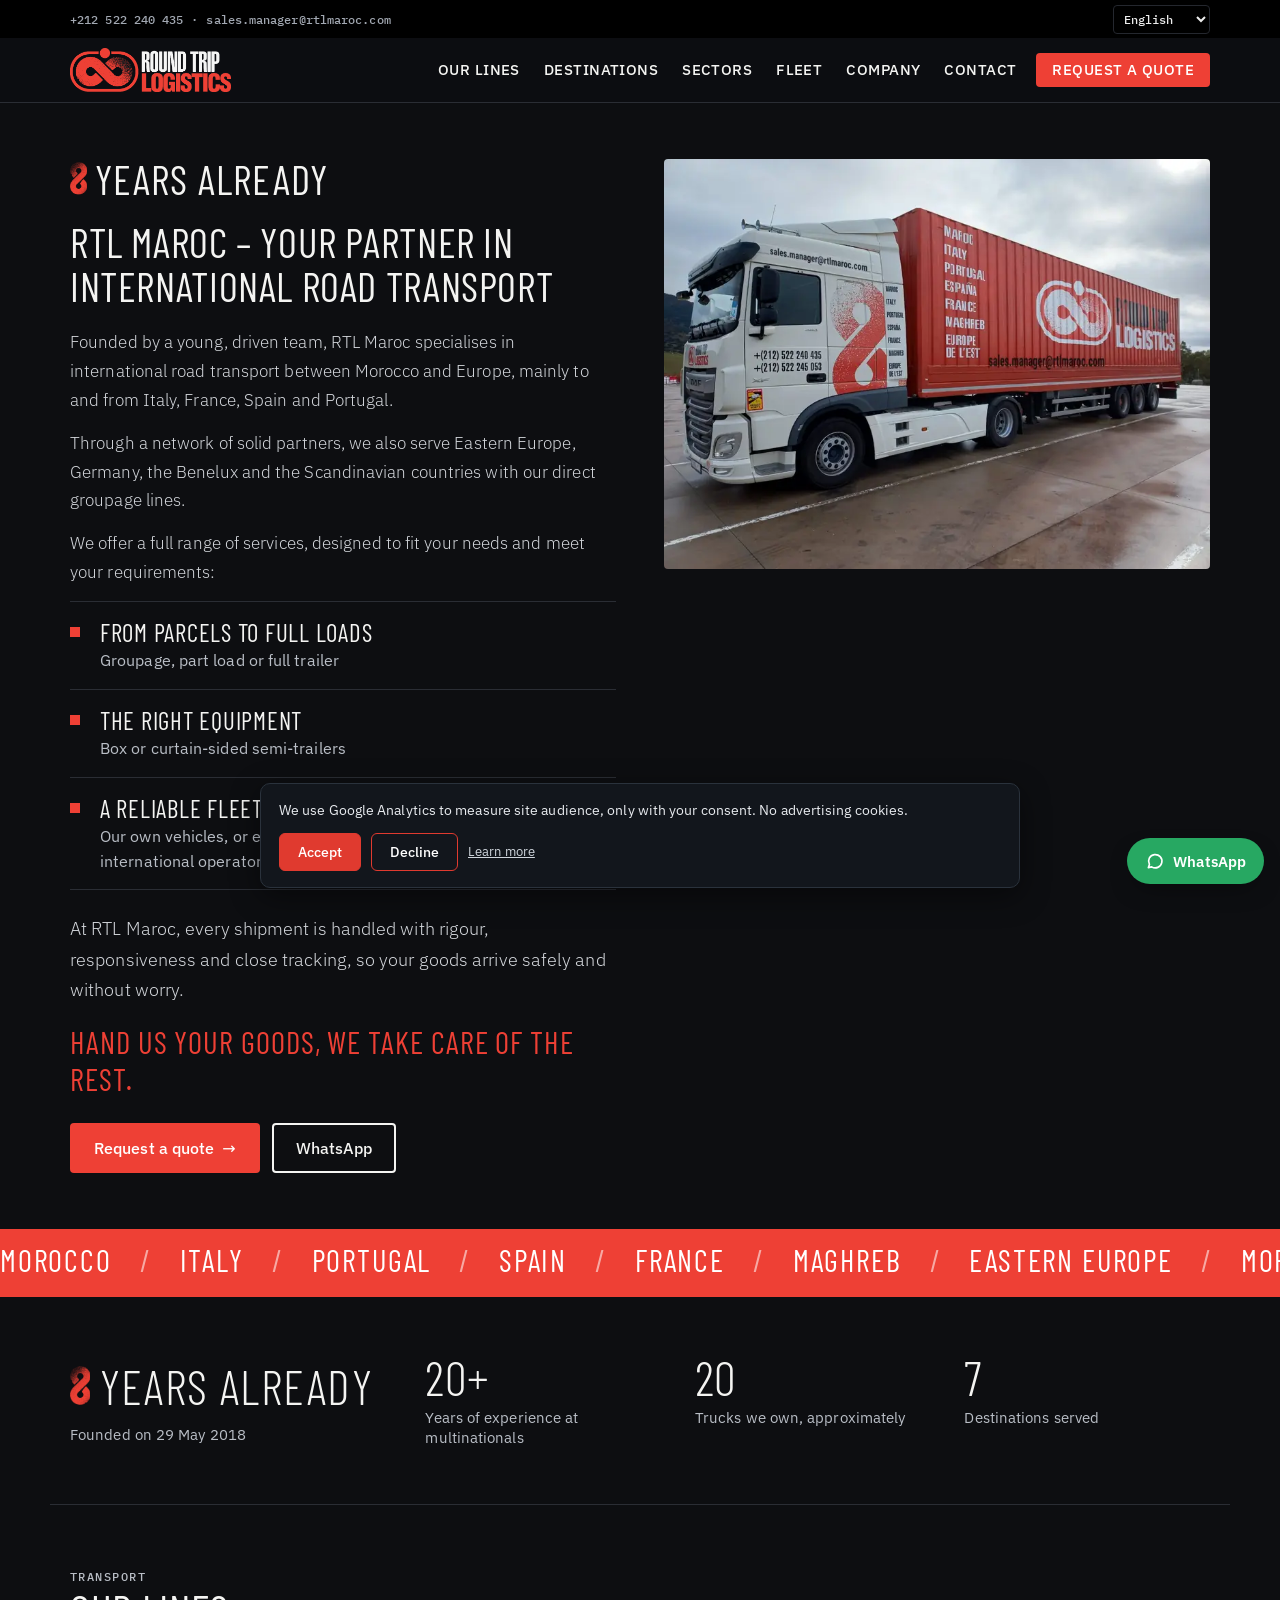
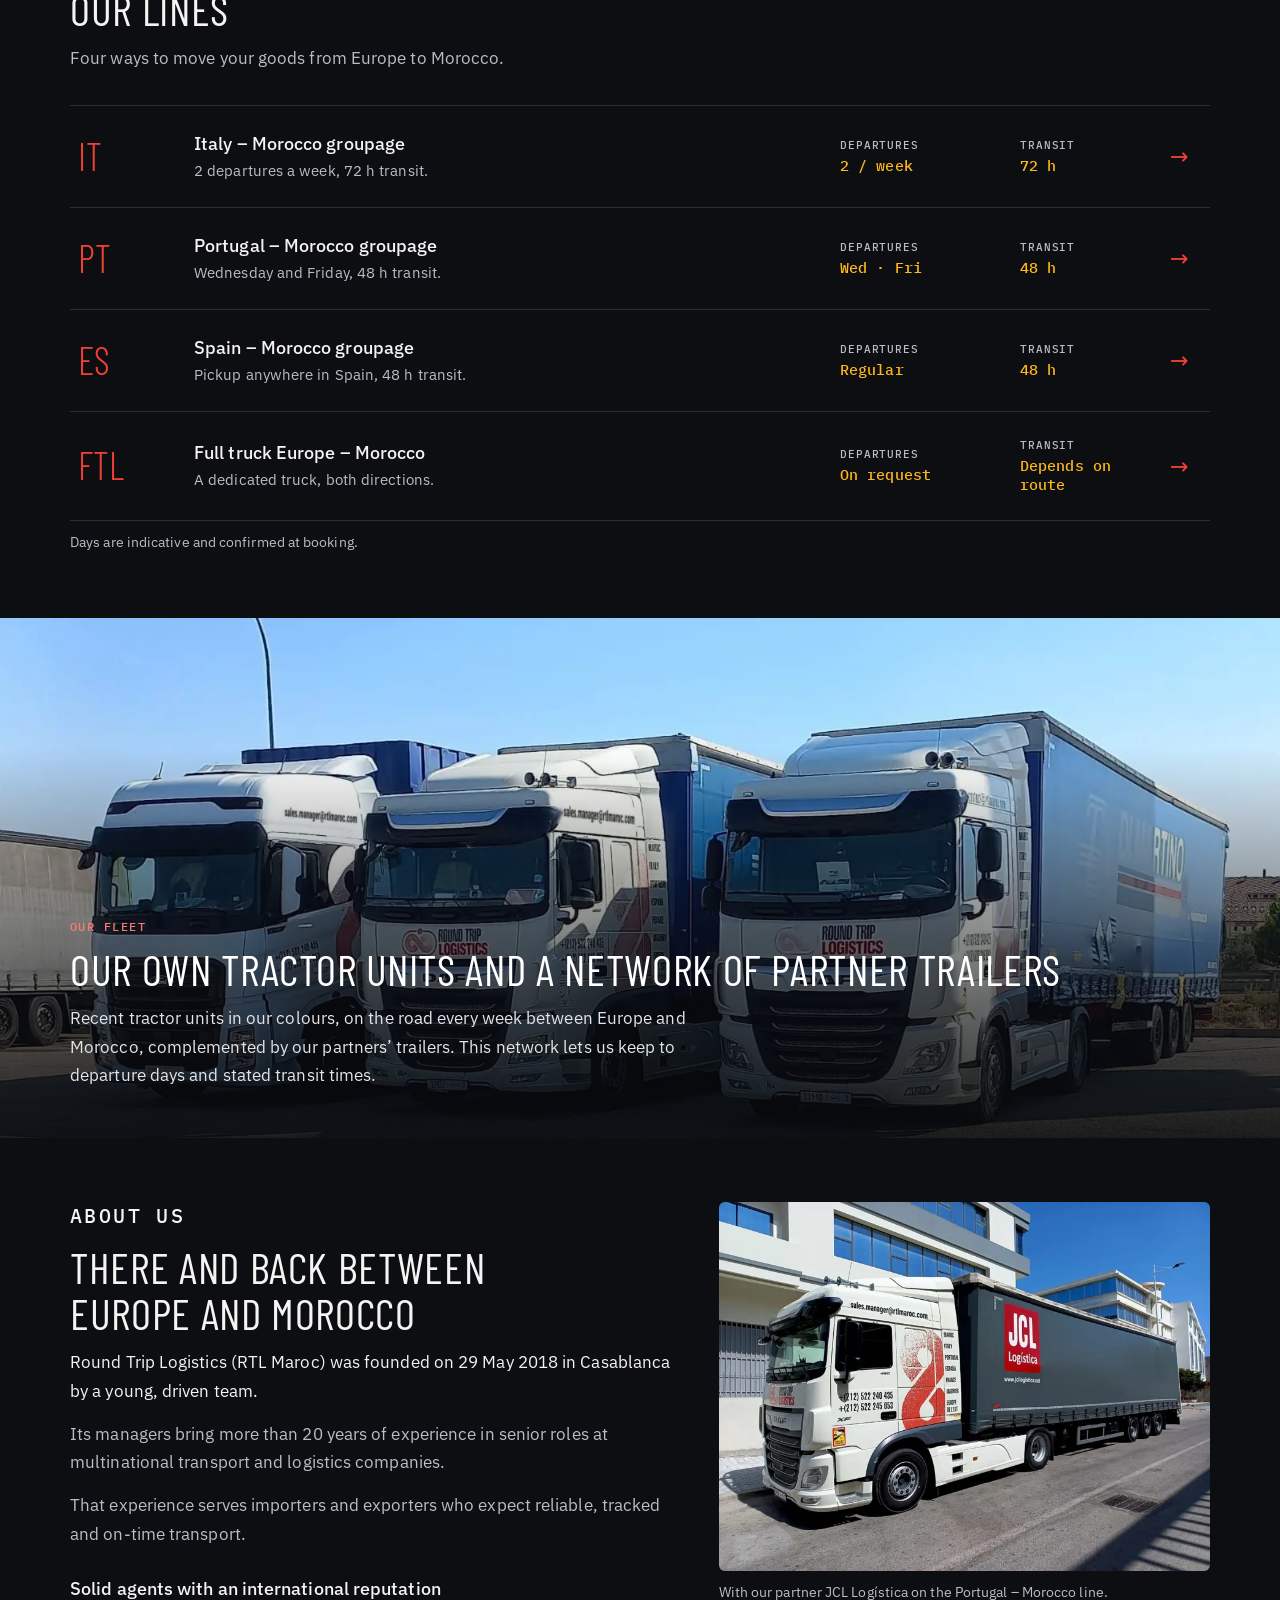
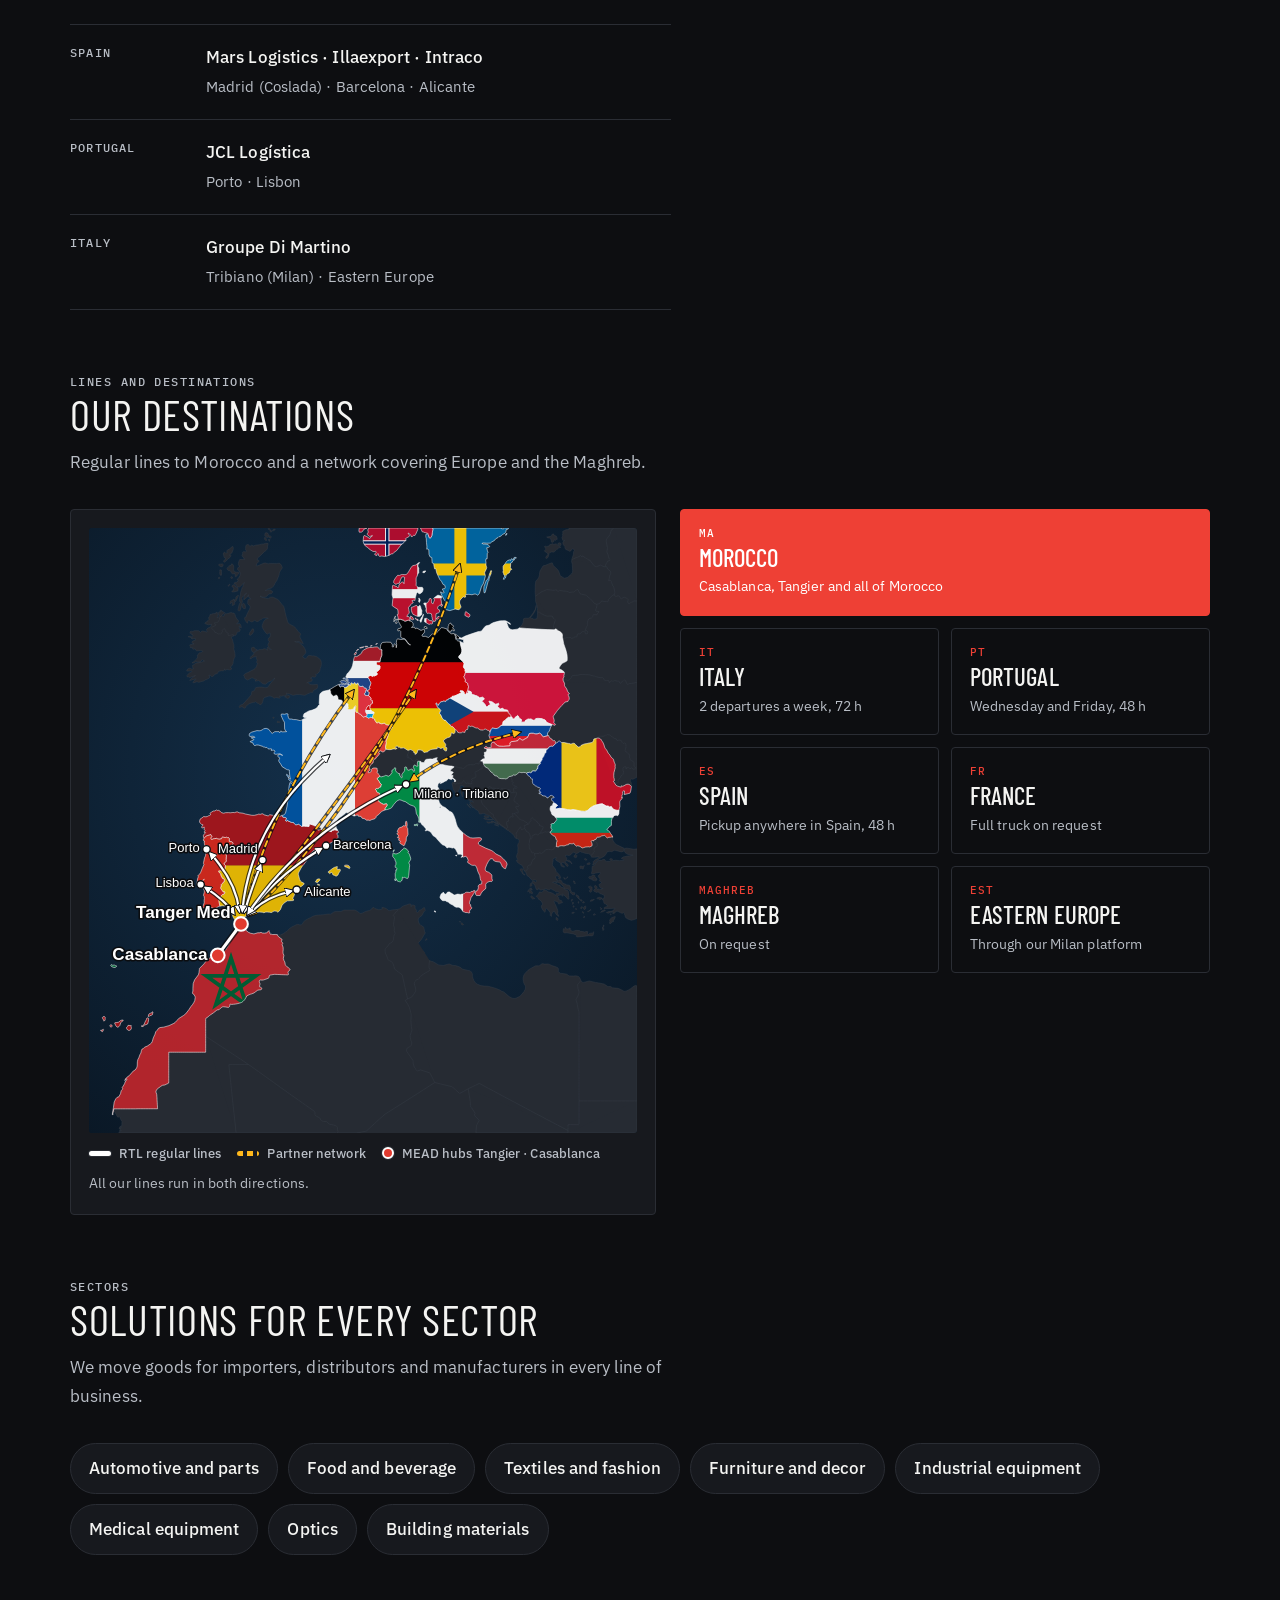
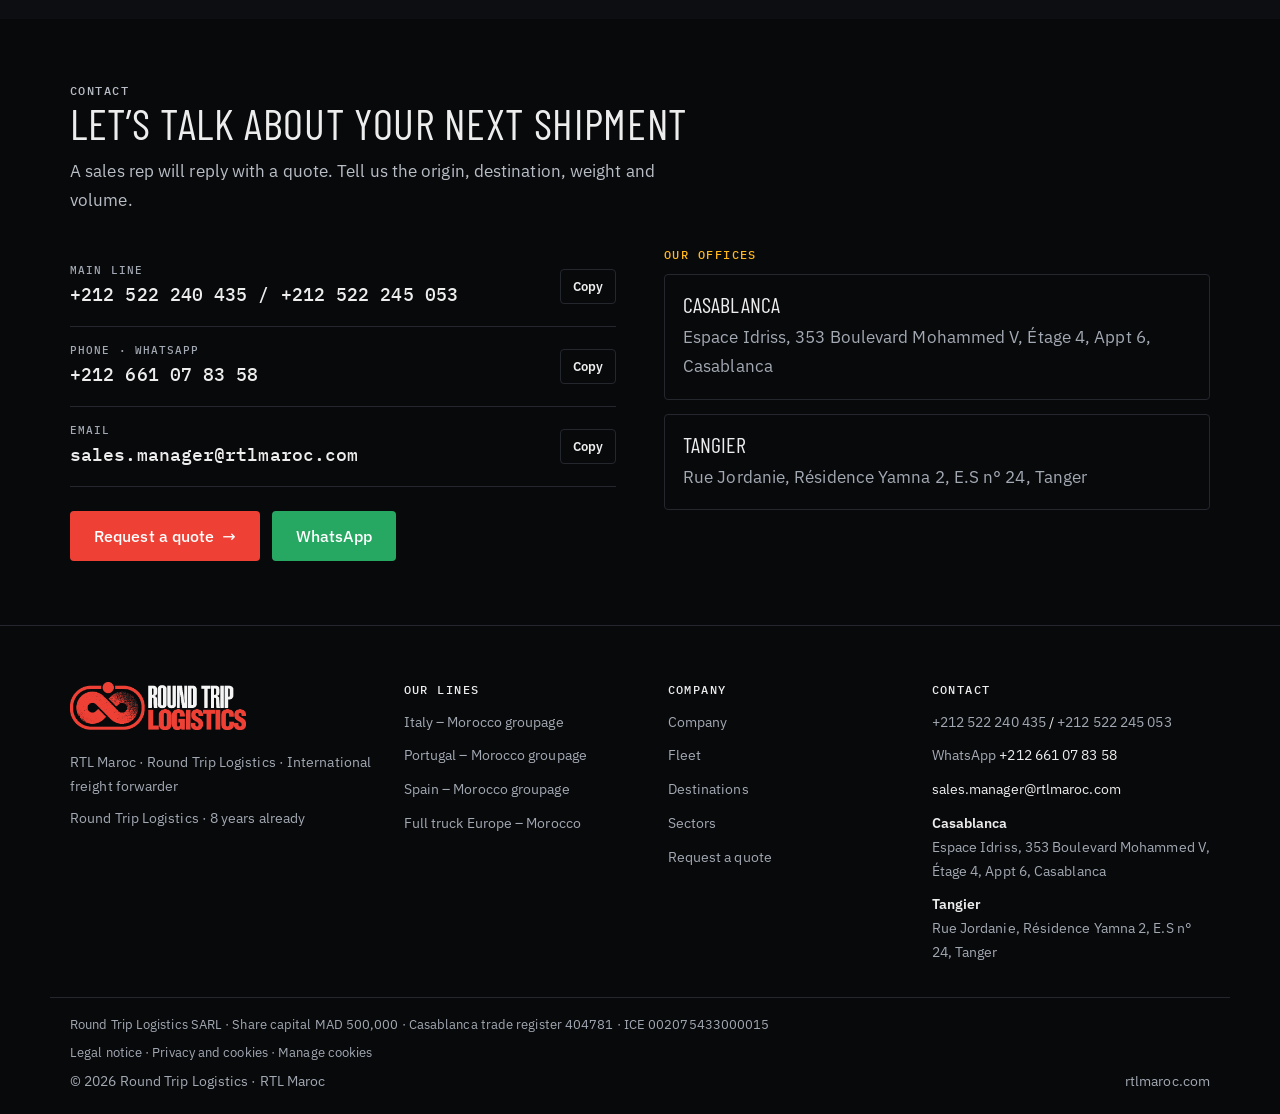
==== commit 28f79e7a: "Vitesse du site : photos WebP, Analytics différé, polices préchargées - Photos en WebP (800 px mobil" ====
--- a/index.html
+++ b/index.html
@@ -20,10 +20,7 @@
 <link rel="alternate" hreflang="x-default" href="https://rtlmaroc.com/">
 <meta name="google-site-verification" content="d_zcUxJvFKrrZvmLcxqV_xm2I3h4PxeNgnh7KemScoQ" />
 <meta name="msvalidate.01" content="E148B6F0AB1B014B251C3B98FE96E1F3" />
-<!-- Google Analytics 4 : configuration dans /analytics.js (consentement refusé par défaut) ; bandeau et textes légaux dans /conformite.js -->
-<script src="/analytics.js"></script>
-<script src="/conformite.js"></script>
-<script async src="https://www.googletagmanager.com/gtag/js?id=G-TVC0Q6971G"></script>
+<!-- Google Analytics 4 : /analytics.js (consentement refusé par défaut, chargé après l'affichage) et /conformite.js (bandeau, textes légaux) sont appelés en fin de page -->
 <style>[hidden]{display:none!important}img{max-width:100%}</style>
 <title>Transport routier international Maroc – Europe | RTL Maroc</title>
 <script type="application/ld+json">
@@ -39,9 +36,13 @@
 "areaServed":["Maroc","Espagne","Portugal","Italie","France","Maghreb","Europe de l’Est"],
 "knowsAbout":["Groupage Europe–Maroc","Camion complet","Transport routier international","Commissionnaire de transport"]}
 </script>
+<!-- Polices du haut de page préchargées (le texte s'affiche plus vite) -->
+<link rel="preload" href="/fonts/ibm-plex-sans-latin-300.woff2" as="font" type="font/woff2" crossorigin>
+<link rel="preload" href="/fonts/ibm-plex-sans-latin-400.woff2" as="font" type="font/woff2" crossorigin>
+<link rel="preload" href="/fonts/barlow-condensed-latin-400.woff2" as="font" type="font/woff2" crossorigin>
+<link rel="stylesheet" href="/fonts/fonts.css">
 </head>
 <body>
-<link rel="stylesheet" href="/fonts/fonts.css">
 <style>
 :root{
   --bg:#F2F3F5; --surface:#FFFFFF; --ink:#15171B; --muted:#586070; --line:#D9DCE1;
@@ -401,6 +402,7 @@
 h3,.b-name,.agents strong,.dest strong{font-weight:500!important}
 .b-name{font-size:1.15rem}
 .b-name small,.sec-head p,.about p+p,.agents span,.dest span,.map-note,.why p,.steps p,.docs li,details p{color:var(--muted)!important;font-weight:400}
+.dest:first-child span,.dest:first-child small{color:#fff!important} /* carte rouge (Maroc) : texte blanc lisible */
 .about p:first-of-type{font-weight:300;font-size:1.25rem;color:var(--ink)}
 .b-stats .stat b{font:300 clamp(3rem,5.4vw,4.8rem)/1 var(--display)!important;color:var(--ink)!important;-webkit-text-stroke:0!important}
 .b-stats .stat:first-child b{color:var(--red)!important}
@@ -568,6 +570,8 @@
   <svg viewBox="0 0 24 24" aria-hidden="true"><path d="M4 20l1.3-3.9A8 8 0 1 1 8 19z" fill="none" stroke="#fff" stroke-width="2" stroke-linejoin="round"/></svg>
   <span>WhatsApp</span>
 </a>
+<script src="/analytics.js"></script>
+<script src="/conformite.js"></script>
 
 <script>
 /* ===== Coordonnées : à modifier ici si besoin ===== */
@@ -901,7 +905,9 @@
 };
 for (const l in EXTRA3) Object.assign(T[l], EXTRA3[l]);
 let eightN = 0;
-const eight = (t, cls) => { const id = "e8m" + (++eightN); return `<span class="eight ${cls || ""}"><svg class="e8" viewBox="0 0 210 400" width="210" height="400" role="img" aria-label="8"><defs><mask id="${id}" maskUnits="userSpaceOnUse" x="0" y="0" width="210" height="400"><path class="e8-trace" pathLength="1" d="M81 173 A70 70 0 1 1 158.6 152.5 L49.5 248.4 A72.5 72.5 0 1 0 141 232" fill="none" stroke="#fff" stroke-width="90"/></mask></defs><image href="images/eight.png" width="210" height="400" mask="url(#${id})"/></svg><span class="eight-t">${esc(t.years)}</span></span>`; };
+/* Photo WebP (800 px mobile / 1600 px ordinateur), JPG pour les vieux navigateurs */
+const pic = (f, alt, sizes, w, h, more) => `<picture><source type="image/webp" srcset="images/${f}-800.webp?v=3 800w, images/${f}-1600.webp?v=3 1600w" sizes="${sizes}"><img src="images/${f}.jpg?v=3" alt="${alt}" width="${w}" height="${h}" ${more}></picture>`;
+const eight = (t, cls) => { const id = "e8m" + (++eightN); return `<span class="eight ${cls || ""}"><svg class="e8" viewBox="0 0 210 400" width="210" height="400" role="img" aria-label="8"><defs><mask id="${id}" maskUnits="userSpaceOnUse" x="0" y="0" width="210" height="400"><path class="e8-trace" pathLength="1" d="M81 173 A70 70 0 1 1 158.6 152.5 L49.5 248.4 A72.5 72.5 0 1 0 141 232" fill="none" stroke="#fff" stroke-width="90"/></mask></defs><image href="images/eight.webp?v=3" width="210" height="400" mask="url(#${id})"/></svg><span class="eight-t">${esc(t.years)}</span></span>`; };
 
 const EXTRA4 = {
   fr: {pts: [["Du colis au complet","Groupage, lot partiel ou remorque complète"],["Un équipement adapté","Semi-remorques tôlées ou bâchées"],["Une flotte fiable","Véhicules en propre ou en partenariat exclusif avec des opérateurs internationaux reconnus"]],
@@ -1086,16 +1092,16 @@
       <div>${eight(t, "e-top")}<h1 class="h-title">${esc(t.hTitle)}</h1>${t.hIntro.map(x => `<p class="h-intro">${esc(x)}</p>`).join("")}
         <ul class="h-points">${t.pts.map(([a, b]) => `<li><strong>${esc(a)}</strong><span>${esc(b)}</span></li>`).join("")}</ul>
         <p class="h-para">${esc(t.para)}</p><p class="h-close">${esc(t.close)}</p><div class="btns"><a class="btn red" href="#devis">${esc(t.cta)} ${arrow}</a><a class="btn ghost" href="https://wa.me/${CFG.wa}" target="_blank" rel="noopener">WhatsApp</a></div></div>
-      <figure class="b-hero-img"><img src="images/truck-red.jpg?v=2" alt="${esc(t.alt[0])}"></figure>
+      <figure class="b-hero-img">${pic("truck-red", esc(t.alt[0]), "(max-width:900px) 100vw, 50vw", 1600, 1200, 'fetchpriority="high"')}</figure>
     </section>
     <div class="b-marquee"><p class="sr">${esc(t.destsH)} : ${esc(t.dests.join(", "))}</p><div class="b-track" aria-hidden="true">${band}${band}</div></div>
     <section class="wrap b-stats">${stats}</section>
     <section class="wrap sec" id="lignes"><div class="sec-head"><p class="eyebrow">${esc(t.transEy)}</p><h2>${esc(t.linesH)}</h2><p>${esc(t.linesSub)}</p></div>
       <div class="b-rows">${rows}</div><p class="map-note">${esc(t.boardNote)}</p></section>
-    <section class="fleet-band" id="flotte"><img src="images/fleet.jpg?v=2" alt="${esc(t.alt[1])}" loading="lazy">
+    <section class="fleet-band" id="flotte">${pic("fleet", esc(t.alt[1]), "100vw", 1600, 994, 'loading="lazy"')}
       <div class="wrap fleet-txt"><p class="eyebrow">${esc(t.fleetEy)}</p><h2>${esc(t.fleetH)}</h2><p>${esc(t.fleetP)}</p></div></section>
     <section class="wrap sec split about" id="societe"><div><p class="eyebrow">${esc(t.aboutEy)}</p><h2>${esc(t.aboutH)}</h2>${t.aboutP.map(x => `<p>${esc(x)}</p>`).join("")}<h3 style="margin-top:28px">${esc(t.agentsH)}</h3><ul class="agents">${agents}</ul></div>
-      <figure class="photo"><div class="ph"><img src="images/truck-jcl.jpg?v=2" alt="${esc(t.alt[2])}" loading="lazy"></div><figcaption>${esc(t.cap)}</figcaption></figure></section>
+      <figure class="photo"><div class="ph">${pic("truck-jcl", esc(t.alt[2]), "(max-width:900px) 100vw, 50vw", 1600, 1200, 'loading="lazy"')}</div><figcaption>${esc(t.cap)}</figcaption></figure></section>
     <section class="wrap sec" id="destinations" style="padding-top:0"><div class="sec-head"><p class="eyebrow">${esc(t.destEy)}</p><h2>${esc(t.destH)}</h2><p>${esc(t.destSub)}</p></div>
       <div class="dest-wrap"><div class="map">${mapSvg(t)}<div class="legend"><span><i class="lg-main"></i>${esc(t.legMain)}</span><span><i class="lg-part"></i>${esc(t.legPart)}</span><span><i class="lg-hub"></i>${esc(t.legHub)}</span></div><p class="map-note">${esc(t.mapNote)}</p></div><div class="dests">${dests}</div></div></section>
     <section class="wrap sec" id="secteurs" style="padding-top:0"><div class="sec-head"><p class="eyebrow">${esc(t.secEy)}</p><h2>${esc(t.secH)}</h2><p>${esc(t.secSub)}</p></div><ul class="b-tags">${sectors}</ul></section>
